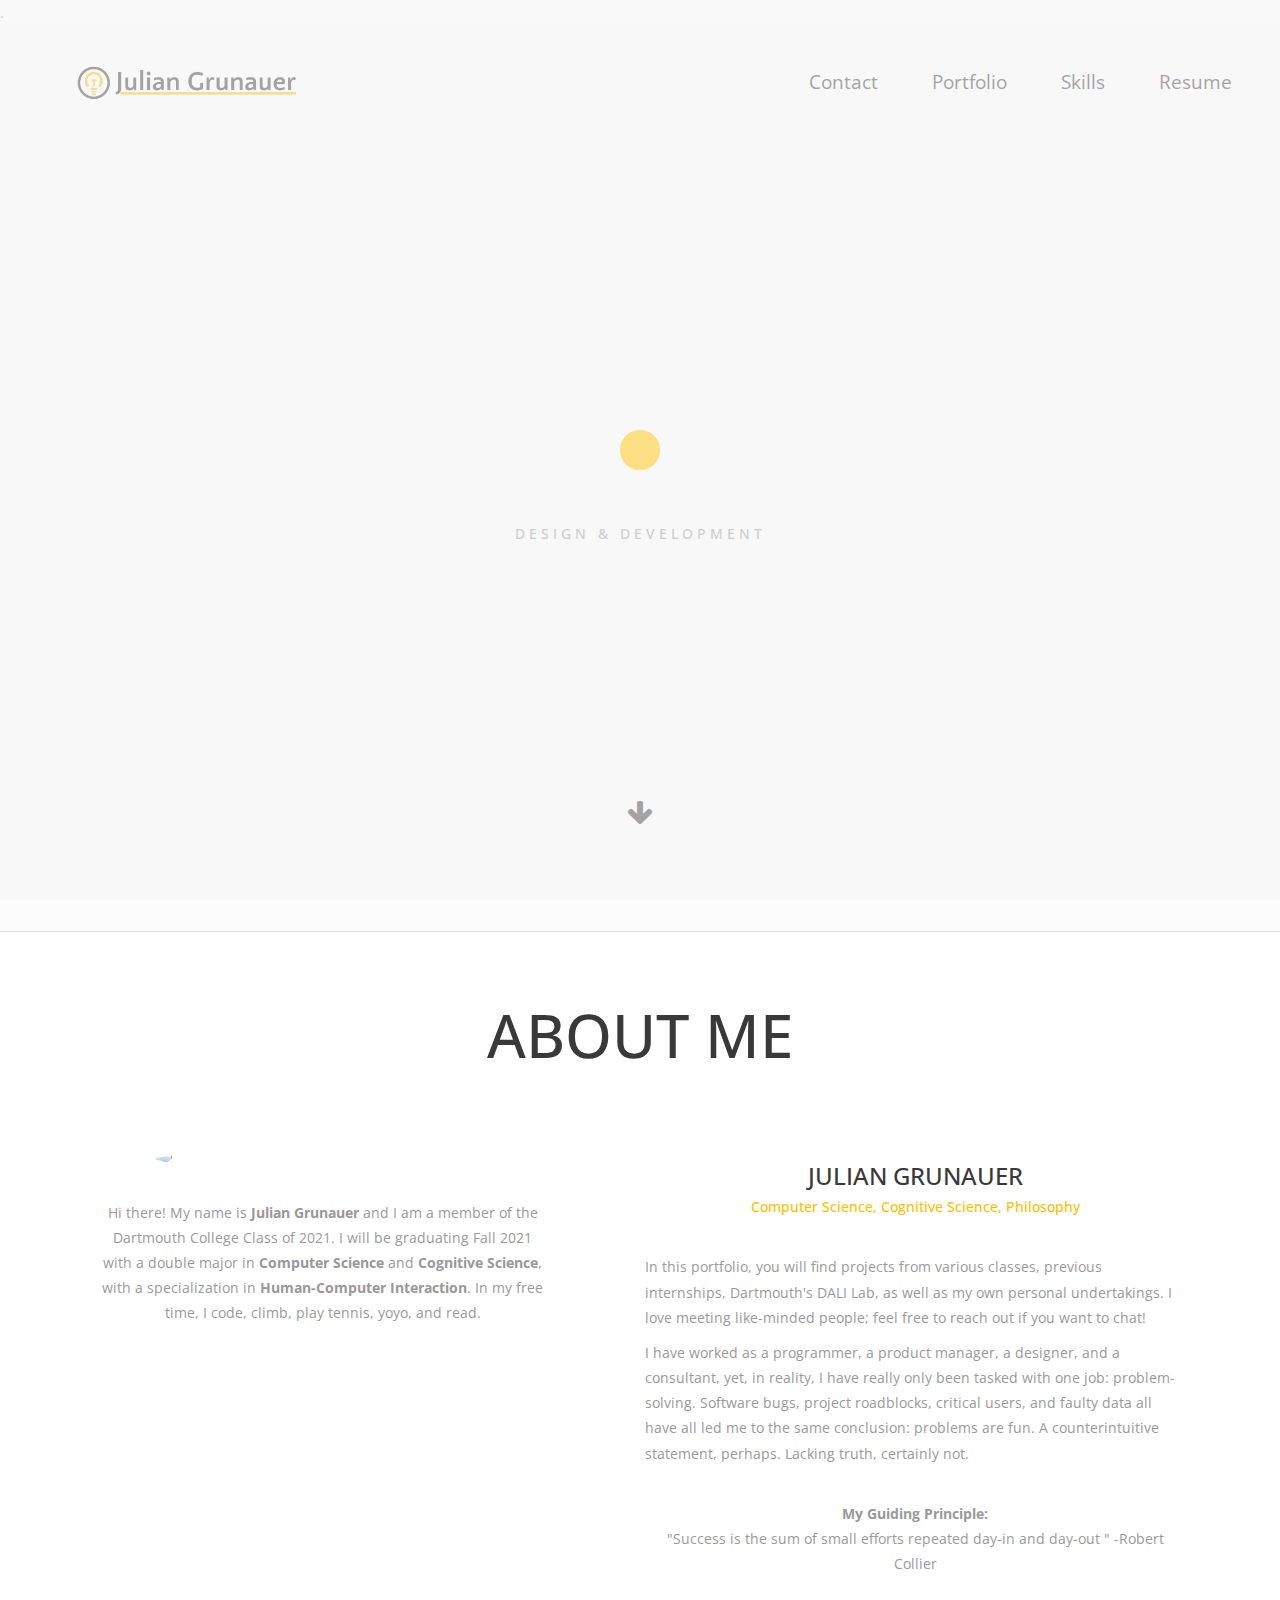
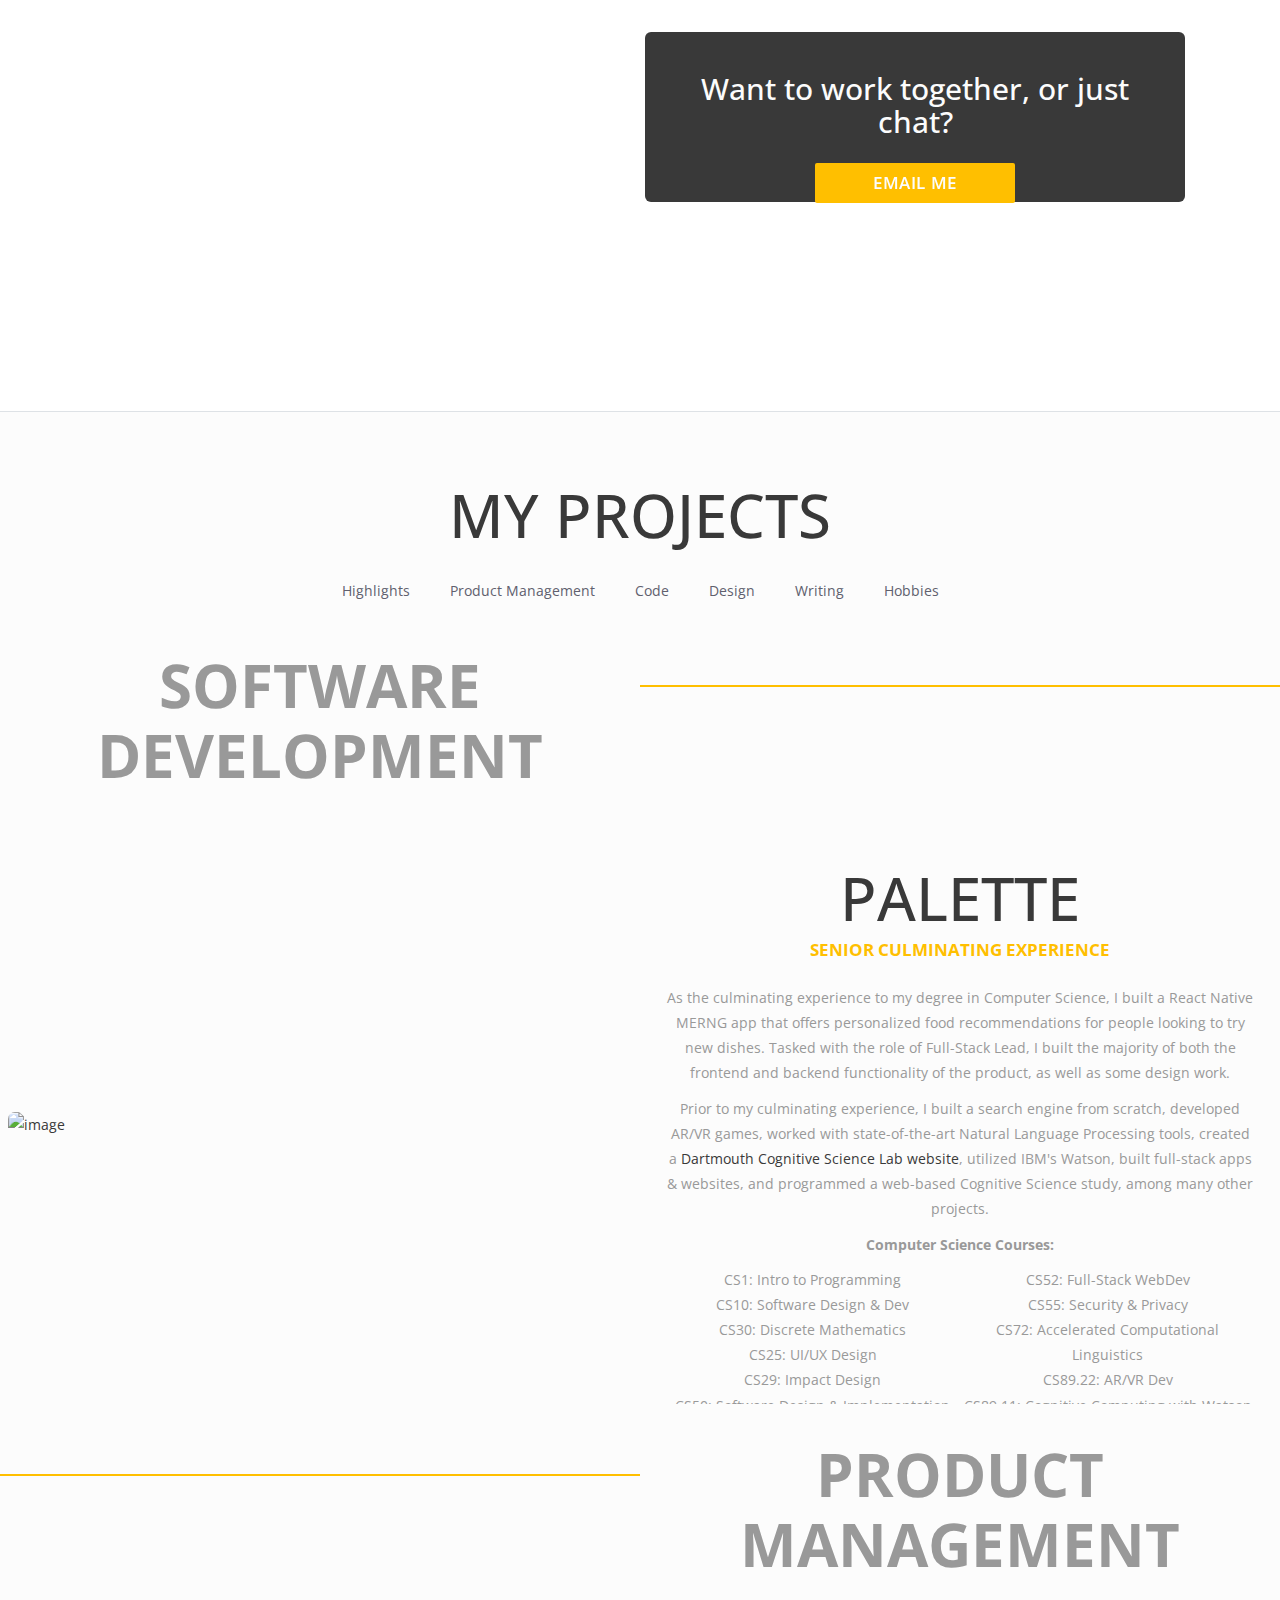
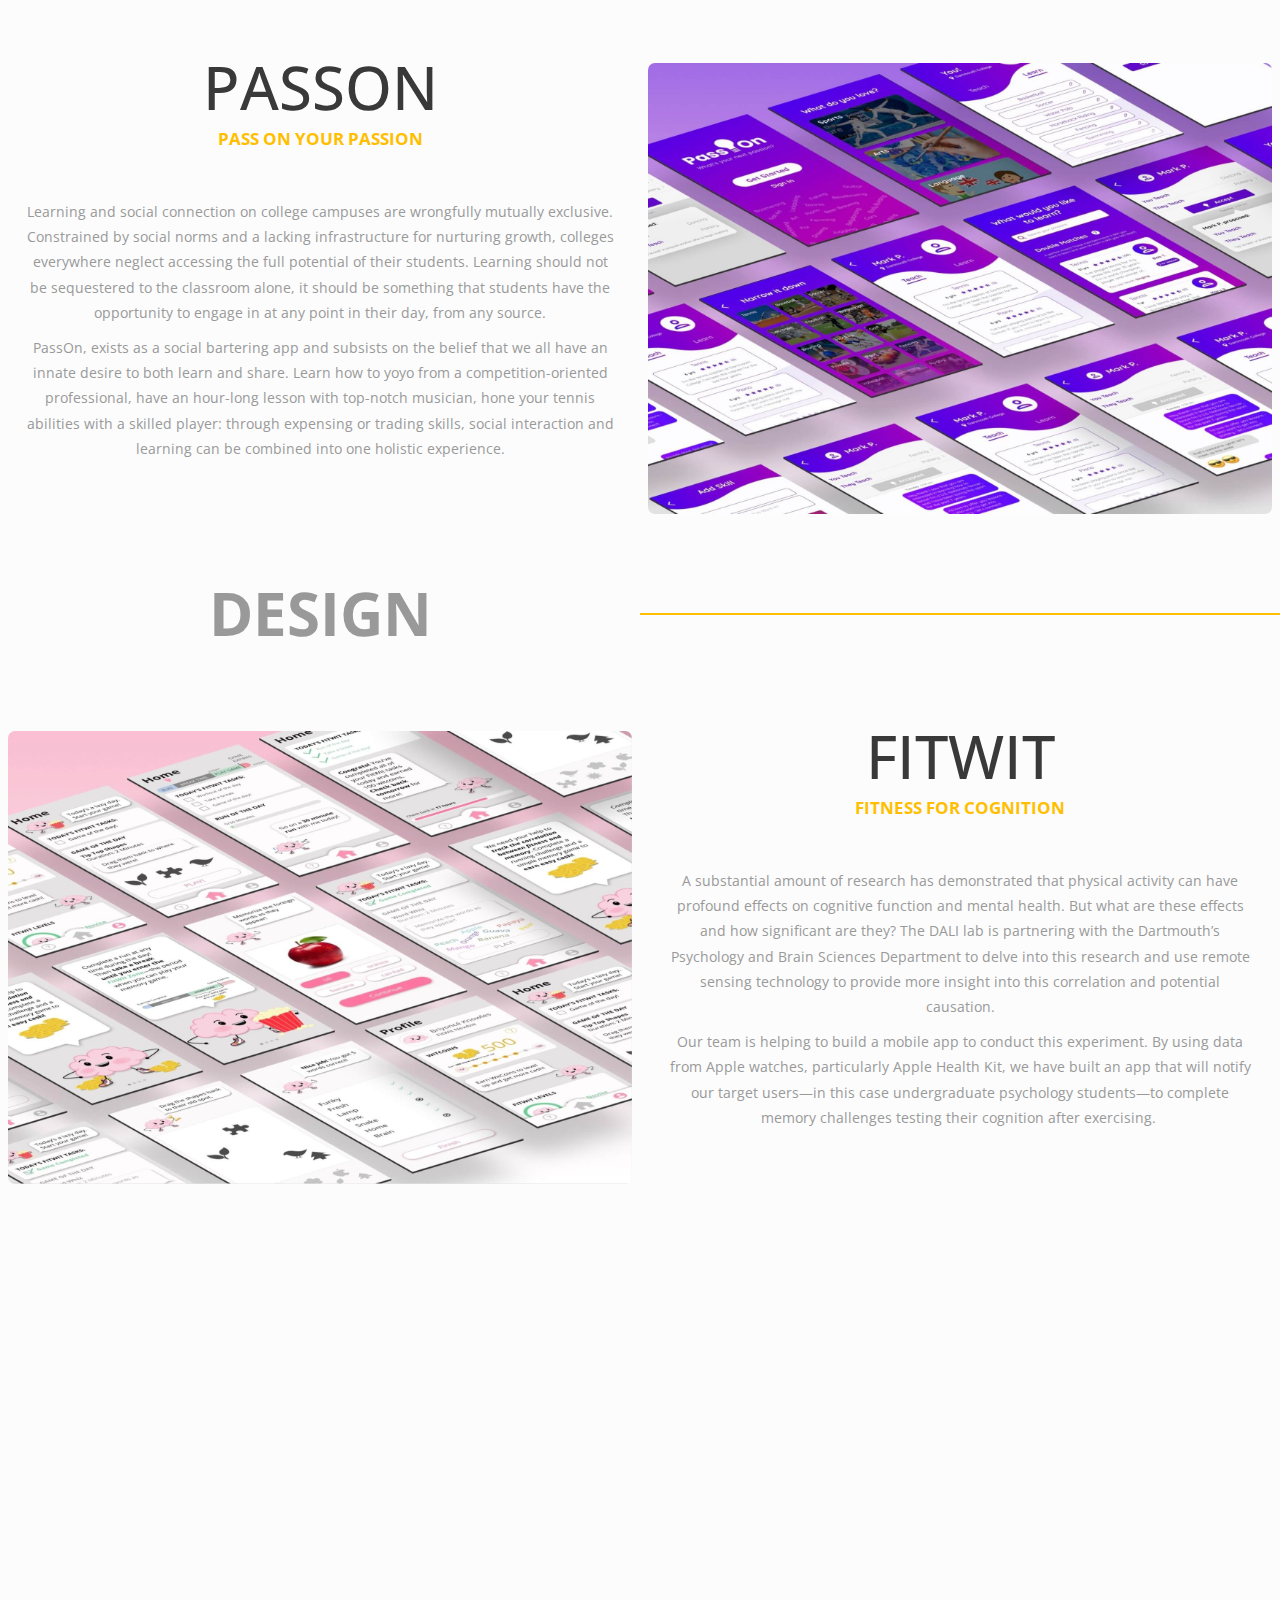
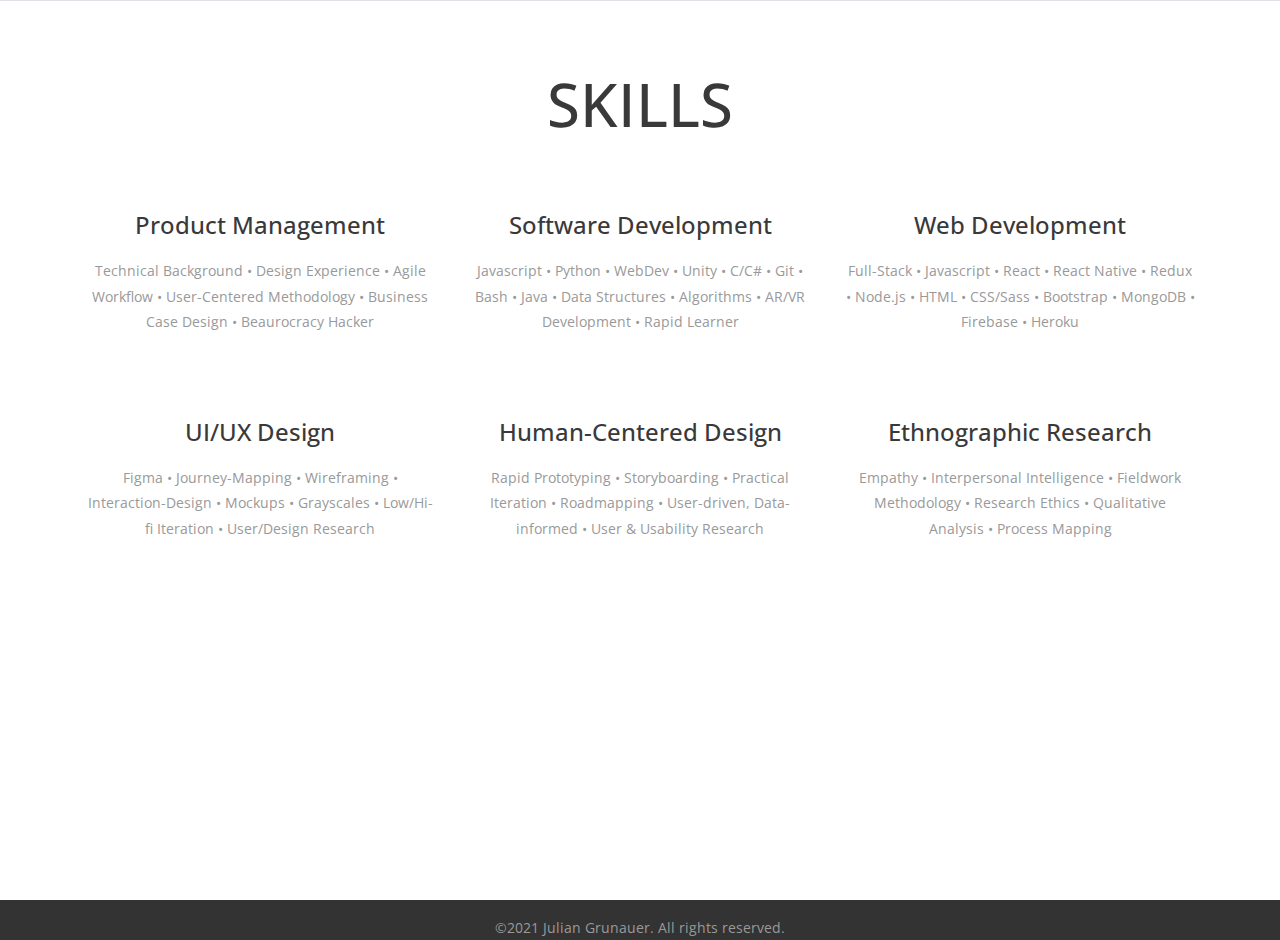
==== index.html @ 28816f17 "logo-fixed" ====
<!DOCTYPE html>
<html lang="en">
<!-- ibm plex font -->

<head>
    <!-- Global site tag (gtag.js) - Google Analytics -->
    <script async
        src="https://www.googletagmanager.com/gtag/js?id=UA-173869341-1"></script>
    <script>
        window.dataLayer = window.dataLayer || [];

        function gtag() {
            dataLayer.push(arguments);
        }
        gtag('js', new Date());

        gtag('config', 'UA-173869341-1');
    </script>

    <meta charset="utf-8">
    <meta http-equiv="X-UA-Compatible" content="IE=edge">
    <meta name="viewport" content="width=device-width, initial-scale=1.0">
    <!-- The above 3 meta tags *must* come first in the head; any other head content must come *after* these tags -->
    <title>Julian Grunauer</title>
    <link rel="icon" href="img/fav.jpg" type="image/x-icon">

    <!-- Bootstrap -->
    <link href="css/bootstrap.min.css" rel="stylesheet">

    <link rel="stylesheet"
        href="https://cdnjs.cloudflare.com/ajax/libs/font-awesome/4.7.0/css/font-awesome.min.css">

    <!-- main css -->
    <link href="css/style.css" rel="stylesheet">
    <link href="https://fonts.googleapis.com/css?family=Open+Sans&display=swap"
        rel="stylesheet">

    <!-- modernizr -->
    <script async src="js/modernizr.js"></script>
    <script defer src="js/lazyload.js"></script>

    <!-- Ionicons -->
    <script type="module"
        src="https://unpkg.com/ionicons@5.0.0/dist/ionicons/ionicons.esm.js"
        async></script>
    <script nomodule=""
        src="https://unpkg.com/ionicons@5.0.0/dist/ionicons/ionicons.js"
        async></script>
    .
    <!-- HTML5 shim and Respond.js for IE8 support of HTML5 elements and media queries -->
    <!-- WARNING: Respond.js doesn't work if you view the page via file:// -->
    <!--[if lt IE 9]>
      <script src="https://oss.maxcdn.com/html5shiv/3.7.2/html5shiv.min.js"></script>
      <script src="https://oss.maxcdn.com/respond/1.4.2/respond.min.js"></script>
    <![endif]-->
    <!-- Bootstrap Dropdown Hover CSS -->
</head>

<body>

    <!-- Preloader -->
    <div id="preloader">
        <div class="pre-container">
            <div class="spinner">
                <div class="double-bounce1"></div>
                <div class="double-bounce2"></div>
            </div>
        </div>
    </div>
    <!-- end Preloader -->

    <div class="container-fluid">
        <!-- Nav Bar -->
        <div class="box-logo">
            <a href="index.html">
                <img src="img/logo.jpg" alt="Logo">
            </a>
        </div>
        <div class="row justify-content-end" id="hide-nav">
            <div class="col-md-5 nav-itm">
                <a a href="#contact" class="navlink">Contact</a>
                <a href="#portfolio" class="navlink">Portfolio</a>
                <a href="#skills" class="navlink">Skills</a>
                <a a href="https://drive.google.com/file/d/1PNjMc703u1jKx5q7vPkcHtkyG_c_Jf70/view?usp=sharing"
                    class="navlink" target="_blank">Resume</a>
            </div>
        </div>

        <!-- box-intro -->
        <section class="box-intro">
            <div class="table-cell">
                <h1 class="box-headline letters rotate-2">
                    <span class="box-words-wrapper">
                        <b class="is-visible">Software.</b>
                        <b>&nbsp;&nbsp;Product.</b>
                        <b>&nbsp;&nbsp;&nbsp;&nbsp;&nbsp;&nbsp;&nbsp;App.</b>
                        <b>&nbsp;&nbsp;&nbsp;&nbsp;&nbsp;&nbsp;Web.</b>
                    </span>
                </h1>
                <h5>Design & Development</h5>
                <!-- <img src="img/Code/bigText.gif"
                        style="width: 40%;margin-top: -180px;" /> -->
            </div>
        </section>
        <!-- end box-intro -->
        <div class="arrow bounce">
            <a class="fa fa-arrow-down fa-2x" href="#contact"></a>
        </div>
    </div>

    <!-- About Me -->
    <div class="about-me" id="contact">
        <div class="border-top">
        </div>
        <div class="container main-container pad">
            <h1>About Me</h1>
            <div class="clearfix">
                <div class="container">
                    <div class="row justify-content-around">
                        <div class="col-md-5 col-sm-6">
                            <img src="blank.gif" class="lazy img-responsive"
                                id="profile" data-src="img/Profile.jpeg"
                                width="350">
                            <div class="profile-bottom padd">
                                <p>
                                    Hi there! My name is <b>Julian
                                        Grunauer</b>
                                    and I am a member of the Dartmouth
                                    College Class of 2021. I will be
                                    graduating Fall 2021 with a double
                                    major in <b>Computer Science</b> and
                                    <b>Cognitive Science</b>, with a
                                    specialization in <b>Human-Computer
                                        Interaction</b>.
                                    In my free time, I code, climb, play
                                    tennis, yoyo,
                                    and read.
                                </p>
                            </div>
                            <div class="icon-cont ">
                                <a href="mailto:Julian.A.Grunauer.21@Dartmouth.edu"
                                    target="_blank">
                                    <ion-icon name="mail" id="icons">
                                    </ion-icon>
                                    <a href="https://www.linkedin.com/in/juliangrunauer/"
                                        target="_blank">
                                        <ion-icon name="logo-linkedin"
                                            id="icons"></ion-icon>
                                    </a>
                                    <a href="https://github.com/juliang22"
                                        target="_blank">
                                        <ion-icon name="logo-github" id="icons">
                                        </ion-icon>
                                    </a>
                                </a>
                            </div>
                        </div>
                        <div class="col-md-6 col-sm-6">
                            <h3 class="uppercase" style="text-align: center;">
                                Julian
                                Grunauer </h3>
                            <h5 style="text-align: center;">Computer
                                Science, Cognitive
                                Science, Philosophy
                            </h5>
                            <div class="h-30 "></div>
                            <p>In this portfolio, you will find projects
                                from various classes, previous
                                internships, Dartmouth's DALI Lab, as
                                well as my own personal undertakings. I
                                love meeting like-minded people; feel
                                free to reach out if you want
                                to chat!</p>
                            <p>
                                I have worked as a programmer, a product
                                manager, a designer, and a consultant,
                                yet, in reality, I have really only been
                                tasked with one job: problem-solving.
                                Software bugs, project roadblocks,
                                critical users, and faulty data all have
                                all led me to the
                                same conclusion: problems are fun. A
                                counterintuitive statement, perhaps.
                                Lacking truth, certainly not.
                            </p>
                            <br>
                            <p style="text-align: center; ">
                                <b>My Guiding Principle:
                                </b><br>"Success is the sum of small
                                efforts repeated day-in and day-out "
                                -Robert Collier
                            </p>
                            <!-- <div class="h-10 "></div> -->
                            <div class="col-md-12 col-sm-6 cta">
                                <h2>Want to work together, or just chat?
                                </h2>
                                <button class="cta-btn hvr-bounce-to-right ">
                                    <a href="mailto:juliang222@gmail.com"
                                        target="_blank "> Email Me </a>
                                </button>
                            </div>
                        </div>
                    </div>
                </div>
            </div>
        </div>
    </div>

    <!-- portfolio div -->
    <div class="portfolio-div">
        <div class="portfolio" id="portfolio">
            <div class="categories-grid">
                <nav class="categories text-center border-top">
                    <h1>My Projects</h1>
                    <ul class="portfolio_filter">
                        <li><a href="" data-filter=".desboxes"
                                id="all">Highlights</a></li>
                        <li><a href="" data-filter=".PM">Product
                                Management</a></li>
                        <li><a href="" data-filter=".Code">Code</a></li>
                        <li><a href="" data-filter=".Design">Design</a></li>
                        <li><a href="" data-filter=".Writing">Writing</a>
                        </li>
                        <li><a href="" data-filter=".Hobbies">Hobbies</a>
                        </li>
                    </ul>
                </nav>
            </div>
            <div class="no-padding portfolio_container clearfix ">
                <div class="desboxes">
                    <!-- Software Dev -->
                    <div class="row">
                        <div class="col-md-6 col-sm-12 position-title">
                            <h2>Software</h2>
                            <h2>Development</h2>
                            <div class="h-30"></div>
                        </div>
                        <div class="col-md-6 bye_line">
                            <hr>
                        </div>
                    </div>
                    <div class="row-eq-height">
                        <div class="col-md-6 col-sm-12 big_pic">
                            <a href="/Palette.html" class="portfolio_item"
                                target="_blank">
                                <img src="img/Code/palette.jpg" alt="image"
                                    class="img-responsive" />
                                <div class="portfolio_item_hover">
                                    <div class="portfolio-border clearfix">
                                        <div class="item_info">
                                            <span>Software
                                                Development</span>
                                            <em>Code</em>
                                        </div>
                                    </div>
                                </div>
                            </a>
                        </div>
                        <div class="col-md-6 col-sm-12 desboxes  big_text">
                            <div class="portfolio_item box-description"
                                style="height: 559px;">
                                <h1 class="text-uppercase">Palette</h1>
                                <h4 class="description">Senior Culminating
                                    Experience
                                </h4>
                                <br>
                                <p>
                                    As the culminating experience to my
                                    degree in Computer Science, I built a
                                    React Native MERNG app that offers
                                    personalized food recommendations for
                                    people looking to try new dishes. Tasked
                                    with the role of Full-Stack Lead, I
                                    built the majority of both the frontend
                                    and backend functionality of the
                                    product, as well as some design work.
                                </p>
                                <p>Prior to my culminating experience, I
                                    built a
                                    search engine from scratch, developed
                                    AR/VR games, worked with
                                    state-of-the-art Natural Language
                                    Processing tools, created a <a
                                        href="https://www.dartmouth.edu/~phillab/">Dartmouth
                                        Cognitive Science Lab website</a>,
                                    utilized IBM's Watson, built full-stack
                                    apps & websites, and programmed a
                                    web-based Cognitive Science study, among
                                    many other projects.</p>
                                <p><strong>
                                        Computer Science Courses:
                                    </strong></p>
                                <div class="col-md-6 col-sm-6">
                                    <p> CS1: Intro to Programming <br>
                                        CS10: Software Design & Dev <br>
                                        CS30: Discrete Mathematics <br>
                                        CS25: UI/UX Design <br>
                                        CS29: Impact Design <br>
                                        CS50: Software Design &
                                        Implementation <br>
                                    </p>
                                </div>
                                <div class="col-md-6 col-sm-6">
                                    <p>
                                        CS52: Full-Stack WebDev <br>
                                        CS55: Security & Privacy <br>
                                        CS72: Accelerated Computational
                                        Linguistics <br>
                                        CS89.22: AR/VR Dev <br>
                                        CS89.11: Cognitive Computing with
                                        Watson <br>
                                        CS98.01/98.02 Senior Culminating
                                        Experience
                                    </p>
                                </div>
                            </div>
                        </div>
                    </div>
                </div>
                <div class="desboxes">
                    <div class="row">
                        <div class="col-md-6 bye_line">
                            <hr>
                        </div>
                        <div
                            class="col-md-6 position-title position-title-right col-sm-12">
                            <h2>Product</h2>
                            <h2>Management</h2>
                            <div class="h-30"></div>
                        </div>
                    </div>
                    <div class="row-eq-height">
                        <div class="col-md-6 col-sm-12 desboxes big_text">
                            <div class="portfolio_item box-description">
                                <h1 class="text-uppercase">PassOn</h1>
                                <h4 class="description">Pass On your Passion
                                </h4>
                                <br><br>
                                <p>Learning and social connection on college
                                    campuses are wrongfully mutually
                                    exclusive. Constrained by social norms
                                    and a lacking infrastructure for
                                    nurturing growth, colleges everywhere
                                    neglect accessing the full potential
                                    of their students. Learning should not
                                    be sequestered to the classroom alone,
                                    it should be something that students
                                    have the opportunity to engage in at any
                                    point in their day, from any source.
                                </p>
                                <p> PassOn, exists as a social bartering app
                                    and subsists on the belief that we all
                                    have an innate desire to both learn and
                                    share. Learn how to yoyo from a
                                    competition-oriented professional, have
                                    an hour-long lesson with
                                    top-notch musician, hone your tennis
                                    abilities with a skilled player: through
                                    expensing or trading skills, social
                                    interaction and learning can be combined
                                    into one holistic experience.</p>
                            </div>
                        </div>
                        <div class="col-md-6 col-sm-12 big_pic">
                            <a href="PassOn.html" class="portfolio_item"
                                target="_blank">
                                <img src="img/PassOn/mockup.jpg" alt="image"
                                    class="img-responsive" />
                                <div class="portfolio_item_hover">
                                    <div class="portfolio-border clearfix">
                                        <div class="item_info">
                                            <span>PassOn</span>
                                            <em>Product
                                                Management/Code/Design</em>
                                        </div>
                                    </div>
                                </div>
                            </a>
                        </div>
                    </div>
                    <!-- end single work -->
                </div>

                <!-- Design -->
                <div class="desboxes">
                    <div class="row">
                        <div class="col-md-6 col-sm-12 position-title">
                            <h2>Design</h2>
                            <div class="h-30"></div>
                        </div>
                        <div class="col-md-6 bye_line">
                            <hr>
                        </div>
                    </div>

                    <div class="end">
                        <div class="row-eq-height">
                            <div class="col-md-6 col-sm-12 big_pic">
                                <a href="FitWit.html" class="portfolio_item"
                                    target="_blank">
                                    <img src="img/FitMemory/mockup.jpg"
                                        alt="image" class="img-responsive" />
                                    <div class="portfolio_item_hover">
                                        <div class="portfolio-border clearfix">
                                            <div class="item_info">
                                                <span>FitWit</span>
                                                <em>Fitness for
                                                    Cognition</em>
                                            </div>
                                        </div>
                                    </div>
                                </a>
                            </div>

                            <!-- end single work -->

                            <!-- single work -->
                            <div class="col-md-6 col-sm-12  big_text">
                                <div class="portfolio_item box-description">
                                    <h1 class="text-uppercase">FitWit</h1>
                                    <h4 class="description">Fitness for
                                        Cognition</h4>
                                    <br><br>
                                    <p>A substantial amount of research has
                                        demonstrated that physical activity
                                        can
                                        have profound effects on cognitive
                                        function and mental health. But what
                                        are
                                        these effects and how significant
                                        are
                                        they? The DALI lab is partnering
                                        with the Dartmouth’s Psychology and
                                        Brain Sciences Department to delve
                                        into
                                        this research and use remote sensing
                                        technology to provide more insight
                                        into
                                        this correlation and potential
                                        causation. </p>
                                    <p>Our team is helping to build a mobile
                                        app
                                        to conduct this experiment. By using
                                        data from Apple watches,
                                        particularly
                                        Apple Health Kit, we have built an
                                        app
                                        that will notify our target users—in
                                        this case undergraduate
                                        psychology students—to complete
                                        memory
                                        challenges testing their cognition
                                        after
                                        exercising. ​​ </p>
                                </div>
                            </div>
                        </div>
                        <!-- end single work -->
                    </div>
                </div>

                <!--——————————————————————— Filtered out boxes --———————————————————————-->
                <!-- single work -->
                <!-- <div class="col-md-3 col-sm-3 col-xs-4 Code"
                        style="padding-bottom: 250px; width: 250px; height: 250px;">
                    </div> -->
                <div class="col-md-3 col-sm-3 col-xs-4 Code Design">
                    <a href="Palette.html" class="portfolio_item hide">
                        <img src="blank.gif" class="lazy img-responsive"
                            data-src="img/Palette/palette.jpg" width="356"
                            height="356">
                        <div class="portfolio_item_hover">
                            <div class="portfolio-border clearfix">
                                <div class="item_info">
                                    <span>Palette</span>
                                    <em>Code</em>
                                </div>
                            </div>
                        </div>
                    </a>
                </div>
                <div class="col-md-3 col-sm-3 col-xs-4 Code PM Design">
                    <a href="PassOn.html" class="portfolio_item hide">
                        <img src="blank.gif" class="lazy img-responsive"
                            data-src="img/PassOn/mockup1.jpg" width="356"
                            height="356">
                        <div class="portfolio_item_hover">
                            <div class="portfolio-border clearfix">
                                <div class="item_info">
                                    <span>PassOn</span>
                                    <em>Code</em>
                                </div>
                            </div>
                        </div>
                    </a>
                </div>
                <!-- end single work -->

                <!-- single work -->
                <div class="col-md-3 col-sm-3 col-xs-4 Code">
                    <a href="https://drive.google.com/file/d/1U34MIBG6Qb5KqKTYAfZevZwAN950PO0i/view?usp=sharing"
                        class="portfolio_item hide" target="_blank">
                        <img src="blank.gif" class="lazy img-responsive"
                            data-src="img/told.ly/mockup1.jpg" width="356"
                            height="356">
                        <div class="portfolio_item_hover">
                            <div class="portfolio-border clearfix">
                                <div class="item_info">
                                    <span>Told.ly</span>
                                    <em>Code</em>
                                </div>
                            </div>
                        </div>
                    </a>
                </div>
                <!-- end single work -->

                <!-- single work -->
                <div class="col-md-3 col-sm-3 col-xs-4 Code">
                    <a href="https://drive.google.com/file/d/1xiyGpTgE3cFHiKmTPOU9A6FEBbp9uPD5/view?usp=sharing"
                        class="portfolio_item hide" target="_blank">
                        <img src="blank.gif" class="lazy img-responsive"
                            data-src="img/Code/VR.jpg" width="356"
                            height="356" />
                        <div class="portfolio_item_hover">
                            <div class="portfolio-border clearfix">
                                <div class="item_info">
                                    <span>AR/VR</span>
                                    <em>Code</em>
                                </div>
                            </div>
                        </div>
                    </a>
                </div>
                <!-- end single work -->

                <!-- single work -->
                <div class="col-md-3 col-sm-3 col-xs-4 Code"
                    style="padding-bottom:250px">
                    <a href="https://github.com/juliang22/Unbiased-Word-Similarity-Scores-With-Dictionaries"
                        class="portfolio_item hide" target="_blank">
                        <img src="blank.gif" class="lazy img-responsive"
                            data-src="img/Code/dict.jpg" width="356"
                            height="356" />
                        <div class="portfolio_item_hover">
                            <div class="portfolio-border clearfix">
                                <div class="item_info">
                                    <span>Word-Similarity Algorithm</span>
                                    <em>Code</em>
                                </div>
                            </div>
                        </div>
                    </a>
                </div>
                <!-- end single work -->

                <!-- single work -->
                <div class="col-md-3 col-sm-3 col-xs-4 Code">
                    <a href="https://www.dartmouth.edu/~phillab/"
                        class="portfolio_item hide" target="_blank">
                        <img src="blank.gif" class="lazy img-responsive"
                            data-src="img/Code/phillab.jpg" width="356"
                            height="356" />
                        <div class="portfolio_item_hover">
                            <div class="portfolio-border clearfix">
                                <div class="item_info">
                                    <span>Cognitive Science Website</span>
                                    <em>Code</em>
                                </div>
                            </div>
                        </div>
                    </a>
                </div>
                <!-- end single work -->

                <!-- single work -->
                <div class="col-md-3 col-sm-3 col-xs-4 Code">
                    <a href="https://github.com/juliang22"
                        class="portfolio_item hide" target="_blank">
                        <img src="blank.gif" class="lazy img-responsive"
                            data-src="img/Code/misc.jpg" width="356"
                            height="356" />
                        <div class="portfolio_item_hover">
                            <div class="portfolio-border clearfix">
                                <div class="item_info">
                                    <span>Miscellaneous Code</span>
                                    <em>Code</em>
                                </div>
                            </div>
                        </div>
                    </a>
                </div>
                <!-- end single work -->

                <!-- single work -->
                <div class="col-md-3 col-sm-3 col-xs-4 Writing">
                    <a href="https://drive.google.com/file/d/1UsSRB1lLwF6Z3lATAL1RGusddE9869ga/view?usp=sharing"
                        class="portfolio_item hide" target="_blank">
                        <img src="blank.gif" class="lazy img-responsive"
                            data-src="img/writing/IP.jpg" width="356"
                            height="356" />
                        <div class="portfolio_item_hover">
                            <div class="portfolio-border clearfix">
                                <div class="item_info">
                                    <span>Politics of Israel &
                                        Palestine</span>
                                    <em>Writing</em>
                                </div>
                            </div>
                        </div>
                    </a>
                </div>
                <!-- end single work -->

                <!-- single work -->
                <div class="col-md-3 col-sm-3 col-xs-4 Writing">
                    <a href="https://docs.google.com/document/d/11G9LXhMtEkV1M1kbtE2dCAkEJ1Ksxt4VKJJeRJa1pPw/edit?usp=sharing"
                        class="portfolio_item hide" target="_blank">
                        <img src="blank.gif" class="lazy img-responsive"
                            data-src="img/writing/psych.jpg" width="356"
                            height="356" />
                        <div class="portfolio_item_hover">
                            <div class="portfolio-border clearfix">
                                <div class="item_info">
                                    <span>Rethinking Depression</span>
                                    <em>Writing</em>
                                </div>
                            </div>
                        </div>
                    </a>
                </div>

                <!-- end single work -->
                <!-- single work -->
                <div class="col-md-3 col-sm-3 col-xs-4 Writing">
                    <a href="https://docs.google.com/document/d/1j1HK028w68tmyYSLonp1Im9jB2F1cmPvT6sWbPQztWk/edit?usp=sharing"
                        class="portfolio_item hide" target="_blank">
                        <img src="blank.gif" class="lazy img-responsive"
                            data-src="img/writing/self.jpg" width="356"
                            height="356" />
                        <div class="portfolio_item_hover">
                            <div class="portfolio-border clearfix">
                                <div class="item_info">
                                    <span>Narrative Identity</span>
                                    <em>Writing</em>
                                </div>
                            </div>
                        </div>
                    </a>
                </div>
                <!-- end single work -->

                <!-- single work -->
                <div class="col-md-3 col-sm-3 col-xs-4 Writing">
                    <a href="https://docs.google.com/document/d/1HBeqNDq1dk07y5EXkLSgvCSh5_bqzvvRtR5C8Ag2pE0/edit?usp=sharing"
                        class="portfolio_item hide" target="_blank">
                        <img src="blank.gif" class="lazy img-responsive"
                            data-src="img/writing/ToM.jpg" width="356"
                            height="356" />
                        <div class="portfolio_item_hover">
                            <div class="portfolio-border clearfix">
                                <div class="item_info">
                                    <span>Theory of Mind</span>
                                    <em>Writing</em>
                                </div>
                            </div>
                        </div>
                    </a>
                </div>
                <!-- end single work -->

                <!-- single work -->
                <div class="col-md-3 col-sm-3 col-xs-4 Hobbies">
                    <a href="https://www.youtube.com/watch?v=SZ0fN5gMEiI"
                        class="portfolio_item hide" target="_blank">
                        <img src="blank.gif" class="lazy img-responsive"
                            data-src="img/Hobbies/yoyo.jpg" width="356"
                            height="356" />
                        <div class="portfolio_item_hover">
                            <div class="portfolio-border clearfix">
                                <div class="item_info">
                                    <span>Yoyoing</span>
                                    <em>Hobbies</em>
                                </div>
                            </div>
                        </div>
                    </a>
                </div>
                <!-- end single work -->

                <!-- single work -->
                <div class="col-md-3 col-sm-3 col-xs-4 Design">
                    <a href="FitWit.html" class="portfolio_item hide">
                        <img src="blank.gif" class="lazy img-responsive"
                            data-src="img/FitMemory/mockup1.jpg" width="356"
                            height="356" />
                        <div class="portfolio_item_hover">
                            <div class="portfolio-border clearfix">
                                <div class="item_info">
                                    <span>FitWit</span>
                                    <em>Design</em>
                                </div>
                            </div>
                        </div>
                    </a>
                </div>
                <!-- end single work -->

                <!-- single work -->
                <div class="col-md-3 col-sm-3 col-xs-4 Hobbies">
                    <a href="https://photos.app.goo.gl/gN7CRXfYQ7hnT3NB9"
                        class="portfolio_item hide" target="_blank">
                        <img src="blank.gif" class="lazy img-responsive"
                            data-src="img/Hobbies/climbing.jpg" width="356"
                            height="356" />
                        <div class="portfolio_item_hover">
                            <div class="portfolio-border clearfix">
                                <div class="item_info">
                                    <span>Climbing</span>
                                    <em>Hobbies</em>
                                </div>
                            </div>
                        </div>
                    </a>
                </div>
                <!-- end single work -->
            </div>
            <!-- end portfolio_container -->

        </div>
        <!-- portfolio -->
        <div class="skills" id="skills">
            <div class="border-top">
            </div>
            <div class="container main-container pad">
                <h1>Skills</h1>
                <div class="clearfix skill-container">
                    <!-- service-box -->
                    <div class="row-eq-height">
                        <div class="col-md-4 col-sm-4 col-xs-4 service-box">
                            <a href="https://www.figma.com/file/evCqUdYj0hNBA5YvPTaKHs/PassOn?node-id=1%3A3461"
                                target="_blank">
                                <ion-icon name="people-outline"></ion-icon>
                            </a>
                            <h3>Product Management</h3>
                            <div class="h-10"></div>
                            <p>Technical Background • Design Experience •
                                Agile Workflow • User-Centered Methodology •
                                Business Case Design • Beaurocracy Hacker
                            </p>
                        </div>
                        <!-- end service-box -->

                        <!-- service-box -->
                        <div class="col-md-4 col-sm-4 col-xs-4 service-box">
                            <a href="https://github.com/juliang22"
                                target="_blank">
                                <ion-icon name="logo-github"></ion-icon>
                            </a>
                            <h3>Software Development</h3>
                            <div class="h-10"></div>
                            <p>Javascript • Python • WebDev • Unity • C/C# •
                                Git • Bash • Java • Data Structures •
                                Algorithms • AR/VR Development • Rapid
                                Learner
                            </p>
                        </div>
                        <!-- end service-box -->
                        <!-- service-box -->
                        <div class="col-md-4 col-sm-4 col-xs-4 service-box">
                            <a href="https://github.com/juliang22"
                                target="_blank">
                                <ion-icon name="desktop"></ion-icon>
                            </a>
                            <h3>Web Development</h3>
                            <div class="h-10"></div>
                            <p>Full-Stack • Javascript • React • React
                                Native • Redux • Node.js • HTML • CSS/Sass •
                                Bootstrap • MongoDB • Firebase • Heroku</p>
                        </div>
                    </div>
                    <div class="row-eq-height">
                        <!-- service-box -->
                        <div class="col-md-4 col-sm-4 col-xs-4 service-box">
                            <a href="https://www.figma.com/file/evCqUdYj0hNBA5YvPTaKHs/PassOn?node-id=1%3A3460"
                                target="_blank">
                                <ion-icon name="phone-portrait-outline"
                                    size="50"></ion-icon>
                            </a>
                            <h3>UI/UX Design</h3>
                            <div class="h-10"></div>
                            <p>Figma • Journey-Mapping • Wireframing •
                                Interaction-Design • Mockups • Grayscales •
                                Low/Hi-fi Iteration • User/Design Research
                            </p>
                        </div>
                        <!-- end service-box -->
                        <!-- service-box -->
                        <div class="col-md-4 col-sm-4 col-xs-4 service-box">
                            <a href="https://www.figma.com/file/Mk2FtIihbSSAoPSl3har8k/Passon-User-Research?node-id=0%3A1"
                                target="_blank">
                                <ion-icon name="man"></ion-icon>
                            </a>
                            <h3>Human-Centered Design</h3>
                            <div class="h-10"></div>
                            <p> Rapid Prototyping • Storyboarding •
                                Practical Iteration • Roadmapping •
                                User-driven, Data-informed • User &
                                Usability Research</p>
                        </div>
                        <!-- end service-box -->
                        <!-- service-box -->
                        <div class="col-md-4 col-sm-4 col-xs-4 service-box">
                            <a href="https://docs.google.com/document/d/1AA1UqE2KwPQKA9tGLIledPLENFpLNGwysUZ2qG09JGg/edit?usp=sharing"
                                target="_blank">
                                <ion-icon name="search"></ion-icon>
                            </a>
                            <h3>Ethnographic Research</h3>
                            <div class="h-10"></div>
                            <p>Empathy • Interpersonal Intelligence •
                                Fieldwork Methodology • Research Ethics •
                                Qualitative Analysis • Process Mapping </p>
                        </div>
                        <!-- end service-box -->
                    </div>
                </div>
            </div>
        </div>
        <!-- end portfolio div -->

        <!-- footer -->
        <footer>
            <div class="row">
                <div class="col-md-12 col-sm-12 col-xs-12">
                    <p class="copyright ">©2021 Julian Grunauer. All rights
                        reserved.</p>
                </div>
                <div class="icon-cont">
                    <a href="mailto:Julian.A.Grunauer.21@Dartmouth.edu"
                        target="_blank">
                        <ion-icon name="mail" id="icons"></ion-icon>
                        <a href="https://www.linkedin.com/in/juliangrunauer/"
                            target="_blank">
                            <ion-icon name="logo-linkedin" id="icons">
                            </ion-icon>
                        </a>
                        <a href="https://github.com/juliang22" target="_blank">
                            <ion-icon name="logo-github" id="icons"></ion-icon>
                        </a>
                    </a>
                </div>
        </footer>


        <!-- end footer -->

        <!-- back to top -->
        <a href="#0 " class="cd-top ">
            <ion-icon name="arrow-up-outline"
                style="color: white; font-size: 40px; text-align: center;">
            </ion-icon>
        </a>
        <!-- end back to top -->


        <!-- jQuery -->
        <script src="js/jquery-2.1.1.js "></script>
        <!--  plugins -->
        <script src="js/bootstrap.min.js "></script>
        <script src="js/menu.js " async></script>
        <script src="js/animated-headline.js " async></script>
        <script src="js/isotope.pkgd.min.js " async></script>

        <!--  custom script -->
        <script src="js/custom.js" async></script>
        <!-- <script>
        setTimeout(function() {
            $("#all ").trigger('click');
        }, 2000);
    </script> -->
</body>

</html>
---- css/style.css ----
/*
* Box Theme
* Created by : Ahmed Eissa
* website : www.ahmedessa.net
* behance : https://www.behance.net/3essa
*/


/* Table of Content
==================================================
	- Google fonts & font family -
	- General -
    - typography -
    - Preloader -
	- Header -
    - box intro section -
    - Portfoilo section -
    - Footer -
    - About page -
    - Services page -
    - contact page -
    - Portfolio single page -
    - Responsive media queries -
*/


/* Google fonts & font family
==================================================*/

@import url(https://fonts.googleapis.com/css?family=Poppins:400,500,600,700);

/* General
==================================================*/

html {
    scroll-behavior: smooth;
    overflow-x: hidden;
}

ion-icon {
    font-size: 55px;
    color: #999999;
    margin-bottom: 15px;
}

ion-icon.md.hydrated:hover {
    color: #ffbf00;
}

body>footer>div>div:nth-child(2)>a>ion-icon {
    font-size: 30px;
    color: #999999;
}

html,
body {
    height: 100%;
    font-family: 'Open Sans', sans-serif;
    line-height: 1.8;
    color: #999
}

.responsive-message {
    display: none;
}

.responsive-broken {
    margin-top: -20px;
}

.responsive-border {
    border: 4px;
    border-color: #ffbf00;
    margin: 10px;
    border-style: solid;
}

div.container.main-container>h1 {
    margin-bottom: 75px;
}

div.col-md-12.foot-pad>p {
    color: #FCFCFC;
}

.no-padding {
    padding-left: 0;
    padding-right: 0;
}

.no-padding [class^="col-"] {
    padding-left: 0;
    padding-right: 0;
}

.center {
    text-align: center;
}

a {
    -webkit-transition: all .3s;
    transition: all .3s
}

.uppercase {
    text-transform: uppercase;
}

.h-120 {
    height: 120px
}

.h-60 {
    height: 60px
}

.h-30 {
    height: 30px
}

.h-10 {
    height: 10px
}

.color {
    color: #ffbf00;
    font-size: 11px;
}


/* typography
==================================================*/

h1 {
    color: #393939;
    font-size: 60px;
    text-transform: uppercase;
}

h2 {
    color: #ffbf00;
    font-size: 30px;
}

h3 {
    color: #393939;
}

.not-regular {
    margin: 0px;
    color: #393939
}

h4 {
    color: #393939;
    font-size: 18px;
}

h5 {
    color: #ffbf00;
}


/* Hairline
==================================================*/

hr {
    margin-top: 45px;
    margin-bottom: 20px;
    border: 0;
    border-top: 2px solid #ffbf00;
}


/* preloader
==================================================*/

#preloader {
    position: fixed;
    top: 0;
    left: 0;
    right: 0;
    bottom: 0;
    background-color: #f5f5f5;
    /* change if the mask should be a color other than white */
    z-index: 1000;
    /* makes sure it stays on top */
}

.container-fluid {
    background-color: #FCFCFC;
}

.pre-container {
    position: absolute;
    left: 50%;
    top: 50%;
    bottom: auto;
    right: auto;
    -webkit-transform: translateX(-50%) translateY(-50%);
    transform: translateX(-50%) translateY(-50%);
    text-align: center;
}

.spinner {
    width: 40px;
    height: 40px;
    position: relative;
    margin: 100px auto;
}

.double-bounce1,
.double-bounce2 {
    width: 100%;
    height: 100%;
    border-radius: 50%;
    background-color: #ffbf00;
    opacity: 0.6;
    position: absolute;
    top: 0;
    left: 0;
    -webkit-animation: bounce 2.0s infinite ease-in-out;
    animation: bounce 2.0s infinite ease-in-out;
}

.double-bounce2 {
    -webkit-animation-delay: -1.0s;
    animation-delay: -1.0s;
}

@-webkit-keyframes bounce {

    0%,
    100% {
        -webkit-transform: scale(0.0)
    }

    50% {
        -webkit-transform: scale(1.0)
    }
}

@keyframes bounce {

    0%,
    100% {
        transform: scale(0.0);
        -webkit-transform: scale(0.0);
    }

    50% {
        transform: scale(1.0);
        -webkit-transform: scale(1.0);
    }
}


/* headr
==================================================*/

a {
    color: #393939;
    text-decoration: none;
}

.arrow {
    text-align: center;
    margin-top: -200px;
    margin-bottom: 100px;
}

.bounce:hover {
    -webkit-animation: bounce 2s infinite;
    animation: bounce 2s infinite;
}

@-webkit-keyframes bounce {

    0%,
    20%,
    50%,
    80%,
    100% {
        -webkit-transform: translateY(0);
        transform: translateY(0);
    }

    40% {
        -webkit-transform: translateY(-30px);
        transform: translateY(-30px);
    }

    60% {
        -webkit-transform: translateY(-15px);
        transform: translateY(-15px);
    }
}

@keyframes bounce {

    0%,
    20%,
    50%,
    80%,
    100% {
        -webkit-transform: translateY(0);
        transform: translateY(0);
    }

    40% {
        -webkit-transform: translateY(-30px);
        transform: translateY(-30px);
    }

    60% {
        -webkit-transform: translateY(-15px);
        transform: translateY(-15px);
    }
}

a:focus,
a:hover {
    color: #ffbf00;
    text-decoration: none;
}

.ind {
    background-color: #FFFFFF;
}

#hide-nav {
    display: block;
}

.new-nav {
    float: right !important;
    padding-right: 160px;
    margin-top: 30px;
}

a.nav-itm {
    color: #393939;
    z-index: 2;
}

.col-md-5.nav-itm {
    float: right;
    margin-top: 40px;
}

.navlink {
    color: #393939;
    font-size: 19px;
    margin-left: 50px;
    font-family: 'Open Sans', sans-serif;
}

.vid {
    position: relative;
    overflow: hidden;
    padding-top: 56.25%;
}

.inner-vid {
    border-radius: 15px;
    position: absolute;
    top: 0;
    left: 0;
    bottom: 0;
    right: 0;
    height: 100%;
    height: 535px;
}

/* .carousel-inner>.item>a>img,
.carousel-inner>.item>img,
.img-responsive,
.thumbnail a>img,
.thumbnail>img {
    height: 535px;
} */

.navlink:hover {
    text-decoration: none;
    color: #ffbf00;
    font-size: 20px;
}

.item {
    margin-bottom: 30px;
}

.dropdown-menu {
    margin-right: 160px;
    margin-top: 30px;
}

.btn-default {
    color: #393939;
    background-color: #FCFCFC;
    border-color: #FCFCFC;
}

h1 {
    color: #393939;
    text-align: center;
}

.end {
    padding-bottom: 100px;
}

.box-header {
    position: absolute;
    top: 0;
    left: 0;
    background: rgba(255, 255, 255, 0.95);
    height: 50px;
    width: 100%;
    z-index: 3;
    box-shadow: 0 1px 2px rgba(0, 0, 0, 0.3);
    -webkit-font-smoothing: antialiased;
    -moz-osx-font-smoothing: grayscale;
}

.box-primary-nav-trigger {
    visibility: hidden;
}

.box-header {
    height: 80px;
    background: transparent;
    box-shadow: none;
}

.box-header {
    -webkit-transition: background-color 0.3s;
    transition: background-color 0.3s;
    -webkit-transform: translate3d(0, 0, 0);
    transform: translate3d(0, 0, 0);
    -webkit-backface-visibility: hidden;
    backface-visibility: hidden;
}

.box-header.is-fixed {
    position: fixed;
    top: -80px;
    background-color: rgba(255, 255, 255, 0.96);
    -webkit-transition: -webkit-transform 0.3s;
    transition: -webkit-transform 0.3s;
    transition: transform 0.3s;
    transition: transform 0.3s, -webkit-transform 0.3s;
}

.box-header.is-visible {
    -webkit-transform: translate3d(0, 100%, 0);
    transform: translate3d(0, 100%, 0);
}

.box-header.menu-is-open {
    background-color: rgba(255, 255, 255, 0.96);
}

.position-title {
    text-align: center;
}

.position-title>h2 {
    font-size: 60px;
    text-transform: uppercase;
    font-weight: 700;
    color: #999;
    line-height: 50px;
}

.row-eq-height {
    display: -webkit-box;
    display: -webkit-flex;
    display: -ms-flexbox;
    display: flex;
}

.skill-container {
    text-align: center;
}

.box-primary-nav {
    position: fixed;
    left: 0;
    top: 0;
    height: 100%;
    width: 100%;
    background: rgba(0, 0, 0, 0.96);
    z-index: 2;
    text-align: center;
    padding: 50px 0;
    -webkit-backface-visibility: hidden;
    backface-visibility: hidden;
    overflow: auto;
    -webkit-overflow-scrolling: touch;
    -webkit-transform: translateY(-100%);
    transform: translateY(-100%);
    -webkit-transition-property: -webkit-transform;
    transition-property: -webkit-transform;
    transition-property: transform;
    transition-property: transform, -webkit-transform;
    -webkit-transition-duration: 0.4s;
    transition-duration: 0.4s;
    list-style: none;
}

.box-primary-nav li {
    font-size: 22px;
    font-size: 1.375rem;
    font-weight: 300;
    -webkit-font-smoothing: antialiased;
    -moz-osx-font-smoothing: grayscale;
    margin: .2em 0;
    text-transform: capitalize;
}

.row {
    margin: 0 !important;
}

.box-logo>a>img {
    width: 280px;
    position: absolute;
    margin-top: 29px;
    margin-left: 35px;
}

img.img-responsive {
    margin: auto;
    border-radius: 15px;
    padding: 8px;

}

.big_pic {
    display: flex;
    align-items: center;
    flex-wrap: wrap;
}


#contact>div.container.main-container.pad>div>div>div>div.col-md-5 {
    margin-right: 70px;
}

#contact {
    background-color: white;
}

#profile {
    border-radius: 50%;
}

.profile-bottom {
    margin-top: 25px;
    text-align: center;
}

.about-marg {
    height: 100vh;
}

.box-primary-nav a {
    display: inline-block;
    padding: .4em 1em;
    border-radius: 0.25em;
    -webkit-transition: all 0.2s;
    transition: all 0.2s;
    color: #fff;
    text-decoration: none;
    font-weight: bold;
}

.box-primary-nav a:focus {
    outline: none;
}

.no-touch .box-primary-nav a:hover {
    text-decoration: none;
    color: #ddd;
}

.box-primary-nav .box-label {
    color: #ffbf00;
    text-transform: uppercase;
    font-weight: 700;
    font-size: 17px;
    margin: 2.4em 0 .8em;
}

body>div.portfolio-div>div>div:nth-child(2)>div:nth-child(2) {
    position: relative !important;
}

.portfolio-container {
    background-color: white;
}

.desboxes {
    text-align: center;
}

.description {
    color: #ffbf00;
    text-transform: uppercase;
    font-weight: 700;
    font-size: 17px;
    margin: 0;
}

.tldr {
    border: #ffbf00;
    border-radius: 2px;
    border-style: solid;
    border-radius: 3px;
    margin-bottom: 30px;
}

.tldr>h2 {
    text-align: center;
}

.tldr>h3 {
    text-align: center;
    color: #999999;
}

.description-info {
    background-color: #F1F1F1;
}

.box-primary-nav .box-social {
    display: inline-block;
    margin: 10px .4em;
}

.box-primary-nav .box-social a {
    width: 30px;
    height: 30px;
    padding: 0;
    font-size: 30px
}

.box-primary-nav.is-visible {
    -webkit-transform: translateY(0);
    transform: translateY(0);
}

.box-primary-nav {
    padding: 150px 0 0;
}

.box-primary-nav li {
    font-size: 18px;
}


/* box-intro
==================================================*/

.box-intro {
    text-align: center;
    display: table;
    height: 100vh;
    width: 100%;
}

.box-intro .table-cell {
    display: table-cell;
    vertical-align: middle;
}

.box-intro em {
    font-style: normal;
    text-transform: uppercase
}

b i:last-child {
    color: #ffbf00 !important;
}

.box-intro h5 {
    letter-spacing: 4px;
    text-transform: uppercase;
    color: #999;
    line-height: 1.7
}


/* mouse effect */

.mouse {
    position: absolute;
    width: 22px;
    height: 42px;
    bottom: 40px;
    left: 50%;
    margin-left: -12px;
    border-radius: 15px;
    border: 2px solid #888;
    -webkit-animation: intro 1s;
    animation: intro 1s;
}

.scroll {
    display: block;
    width: 3px;
    height: 3px;
    margin: 6px auto;
    border-radius: 4px;
    background: #888;
    -webkit-animation: finger 2s infinite;
    animation: finger 2s infinite;
}

@-webkit-keyframes intro {
    0% {
        opacity: 0;
        -webkit-transform: translateY(40px);
        transform: translateY(40px);
    }

    100% {
        opacity: 1;
        -webkit-transform: translateY(0);
        transform: translateY(0);
    }
}

@keyframes intro {
    0% {
        opacity: 0;
        -webkit-transform: translateY(40px);
        transform: translateY(40px);
    }

    100% {
        opacity: 1;
        -webkit-transform: translateY(0);
        transform: translateY(0);
    }
}

@-webkit-keyframes finger {
    0% {
        opacity: 1;
    }

    100% {
        opacity: 0;
        -webkit-transform: translateY(20px);
        transform: translateY(20px);
    }
}

@keyframes finger {
    0% {
        opacity: 1;
    }

    100% {
        opacity: 0;
        -webkit-transform: translateY(20px);
        transform: translateY(20px);
    }
}


/* text rotate */

.box-headline {
    font-size: 100px;
    margin-top: -130px;
    line-height: 1.0;
}

.box-words-wrapper {
    display: inline-block;
    position: relative;
}

.box-words-wrapper b {
    display: inline-block;
    position: absolute;
    white-space: nowrap;
    left: 0;
    top: 0;
}

.box-words-wrapper b.is-visible {
    position: relative;
}

.no-js .box-words-wrapper b {
    opacity: 0;
}

.no-js .box-words-wrapper b.is-visible {
    opacity: 1;
}

.box-headline.rotate-2 .box-words-wrapper {
    -webkit-perspective: 300px;
    perspective: 300px;
}

.box-headline.rotate-2 i,
.box-headline.rotate-2 em {
    display: inline-block;
    -webkit-backface-visibility: hidden;
    backface-visibility: hidden;
}

.box-headline.rotate-2 b {
    opacity: 0;
}

.box-headline.rotate-2 i {
    -webkit-transform-style: preserve-3d;
    transform-style: preserve-3d;
    -webkit-transform: translateZ(-20px) rotateX(90deg);
    transform: translateZ(-20px) rotateX(90deg);
    opacity: 0;
}

.is-visible .box-headline.rotate-2 i {
    opacity: 1;
}

.box-headline.rotate-2 i.in {
    -webkit-animation: box-rotate-2-in 0.4s forwards;
    animation: box-rotate-2-in 0.4s forwards;
}

.box-headline.rotate-2 i.out {
    -webkit-animation: box-rotate-2-out 0.4s forwards;
    animation: box-rotate-2-out 0.4s forwards;
}

.box-headline.rotate-2 em {
    -webkit-transform: translateZ(20px);
    transform: translateZ(20px);
}

.no-csstransitions .box-headline.rotate-2 i {
    -webkit-transform: rotateX(0deg);
    transform: rotateX(0deg);
    opacity: 0;
}

.no-csstransitions .box-headline.rotate-2 i em {
    -webkit-transform: scale(1);
    transform: scale(1);
}

.no-csstransitions .box-headline.rotate-2 .is-visible i {
    opacity: 1;
}

@-webkit-keyframes box-rotate-2-in {
    0% {
        opacity: 0;
        -webkit-transform: translateZ(-20px) rotateX(90deg);
    }

    60% {
        opacity: 1;
        -webkit-transform: translateZ(-20px) rotateX(-10deg);
    }

    100% {
        opacity: 1;
        -webkit-transform: translateZ(-20px) rotateX(0deg);
    }
}

@keyframes box-rotate-2-in {
    0% {
        opacity: 0;
        -webkit-transform: translateZ(-20px) rotateX(90deg);
        transform: translateZ(-20px) rotateX(90deg);
    }

    60% {
        opacity: 1;
        -webkit-transform: translateZ(-20px) rotateX(-10deg);
        transform: translateZ(-20px) rotateX(-10deg);
    }

    100% {
        opacity: 1;
        -webkit-transform: translateZ(-20px) rotateX(0deg);
        transform: translateZ(-20px) rotateX(0deg);
    }
}

@-webkit-keyframes box-rotate-2-out {
    0% {
        opacity: 1;
        -webkit-transform: translateZ(-20px) rotateX(0);
    }

    60% {
        opacity: 0;
        -webkit-transform: translateZ(-20px) rotateX(-100deg);
    }

    100% {
        opacity: 0;
        -webkit-transform: translateZ(-20px) rotateX(-90deg);
    }
}

@keyframes box-rotate-2-out {
    0% {
        opacity: 1;
        -webkit-transform: translateZ(-20px) rotateX(0);
        transform: translateZ(-20px) rotateX(0);
    }

    60% {
        opacity: 0;
        -webkit-transform: translateZ(-20px) rotateX(-100deg);
        transform: translateZ(-20px) rotateX(-100deg);
    }

    100% {
        opacity: 0;
        -webkit-transform: translateZ(-20px) rotateX(-90deg);
        transform: translateZ(-20px) rotateX(-90deg);
    }
}

.skills {
    height: 100vh;
}

.about-me {
    background-color: #FCFCFC;
    height: 120vh;
}


/* portfolio section
==================================================*/
.portfolio {
    background-color: #FCFCFC;
}

.portfolio .categories-grid span {
    font-size: 30px;
    margin-bottom: 30px;
    display: inline-block;
}

.portfolio .categories-grid .categories ul li {
    list-style: none;
    margin: 20px 0;
}

.portfolio .categories-grid .categories ul li a {
    display: inline-block;
    color: #60606e;
    padding: 0 10px;
    margin: 0 10px;
    -webkit-transition: all .2s ease-in-out .2s;
    transition: all .2s ease-in-out .2s;
}

.portfolio .categories-grid .categories ul li a:hover,
.portfolio .categories-grid .categories ul li a:focus {
    text-decoration: none;
}

.portfolio .categories-grid .categories ul li a.active {
    margin-left: 0;
    background-color: #ffbf00;
    padding: 0px 20px;
    color: white;
    border-radius: 25px;
    text-decoration: none;
}

.portfolio_filter {
    padding-left: 0;
}

.portfolio_item {
    position: relative;
    overflow: hidden;
    display: block;
}

.box-description {
    height: 509px;
    margin: 25px;
    text-align: center;
}

.portfolio_item .portfolio_item_hover {
    position: absolute;
    top: 0px;
    left: 0px;
    height: 100%;
    width: 100%;
    background-color: rgba(0, 0, 0, .8);
    -webkit-transform: translate(-100%);
    transform: translate(-100%);
    opacity: 0;
    -webkit-transition: all .2s ease-in-out;
    transition: all .2s ease-in-out;
}

.portfolio_item .portfolio_item_hover .item_info {
    text-align: center;
    position: absolute;
    top: 50%;
    left: 50%;
    -webkit-transform: translate(-50%, -50%);
    transform: translate(-50%, -50%);
    padding: 10px;
    width: 100%;
    font-weight: bold;
}

.portfolio_item .portfolio_item_hover .item_info span {
    display: block;
    color: #fff;
    font-size: 18px;
    -webkit-transform: translateX(-100px);
    transform: translateX(-100px);
    -webkit-transition: all .2s ease-in-out .2s;
    transition: all .2s ease-in-out .2s;
    opacity: 0;
}

.portfolio_item .portfolio_item_hover .item_info em {
    font-style: normal;
    display: inline-block;
    background-color: #ffbf00;
    padding: 5px 20px;
    border-radius: 25px;
    color: #333;
    margin-top: 10px;
    -webkit-transform: translateX(-100px);
    transform: translateX(-100px);
    -webkit-transition: all .3s ease-in-out .3s;
    transition: all .3s ease-in-out .3s;
    opacity: 0;
    font-size: 10px;
    letter-spacing: 2px;
}

.portfolio_item:hover .portfolio_item_hover {
    opacity: 1;
    -webkit-transform: translateX(0);
    transform: translateX(0);
}

.portfolio_item:hover .item_info em,
.portfolio_item:hover .item_info span {
    opacity: 1;
    -webkit-transform: translateX(0);
    transform: translateX(0);
}

.portfolio .categories-grid .categories ul li {
    float: left;
}

.portfolio .categories-grid .categories ul li a {
    padding: 0 10px;
    -webkit-transition: all .2s ease-in-out .2s;
    transition: all .2s ease-in-out .2s;
}

.portfolio_filter {
    padding-left: 0;
    display: inline-block;
    margin: 0 auto;
    text-align: center;
    margin-bottom: 10px;
}

.portfolio-inner {
    padding-bottom: 0 !important;
    padding-top: 55px;
}


/* footer
==================================================*/

footer {
    padding-top: 15px;
    text-align: center;
    background: #333333;
    position: absolute;
    width: 100%;
    left: 0;
}

#icons {
    font-size: 25px;
    text-decoration: none;
    margin-top: 10px;
}

#icons:hover {
    color: #ffbf00;
}

.cta {
    background-color: #393939;
    border-radius: 6px;
    text-align: center;
    width: 100%;
    padding: 20px;
    height: 170px;
    margin-top: 45px;
}

.cta>h2 {
    color: #fcfcfc;
    margin-bottom: 25px;
}

.icon-cont {
    width: 100%;
    text-align: center;
    margin-top: 15px;
}

.cta-btn {
    background-color: #ffbf00;
    color: #fcfcfc;
    border-radius: 4px;
    border: none;
    height: auto;
    line-height: 2;
    padding: 8px;
    text-align: center;
    width: 40%;
    border-radius: 2px;
    display: inline-block;
    font-size: 17px;
    font-weight: 600;
    height: 40px;
    letter-spacing: .6px;
    line-height: 40px;
    padding: 0 32px;
    text-decoration: none;
    text-transform: uppercase;
}

.cta-btn>a {
    color: #fcfcfc;
}

.copyright {
    color: #999999;
    margin-bottom: 0;
}

footer img {
    margin: 0 auto;
}


/* Bounce To Right */

.hvr-bounce-to-right {
    display: inline-block;
    vertical-align: middle;
    -webkit-transform: perspective(1px) translateZ(0);
    transform: perspective(1px) translateZ(0);
    box-shadow: 0 0 1px rgba(0, 0, 0, 0);
    position: relative;
    -webkit-transition-property: color;
    transition-property: color;
    -webkit-transition-duration: 0.5s;
    transition-duration: 0.5s;
}

.hvr-bounce-to-right:before {
    content: "";
    position: absolute;
    z-index: -1;
    top: 0;
    left: 0;
    right: 0;
    bottom: 0;
    background: #999999;
    -webkit-transform: scaleX(0);
    transform: scaleX(0);
    -webkit-transform-origin: 0 50%;
    transform-origin: 0 50%;
    -webkit-transition-property: transform;
    transition-property: transform;
    -webkit-transition-duration: 0.5s;
    transition-duration: 0.5s;
    -webkit-transition-timing-function: ease-out;
    transition-timing-function: ease-out;
}

.hvr-bounce-to-right:hover,
.hvr-bounce-to-right:focus,
.hvr-bounce-to-right:active {
    color: white;
}

.hvr-bounce-to-right:hover:before,
.hvr-bounce-to-right:focus:before,
.hvr-bounce-to-right:active:before {
    -webkit-transform: scaleX(1);
    transform: scaleX(1);
    -webkit-transition-timing-function: cubic-bezier(0.52, 1.64, 0.37, 0.66);
    transition-timing-function: cubic-bezier(0.52, 1.64, 0.37, 0.66);
}


/* backto top
==================================================*/

.cd-top {
    display: inline-block;
    height: 40px;
    width: 40px;
    position: fixed;
    bottom: 20px;
    line-height: 40px;
    font-size: 20px;
    right: 10px;
    text-align: center;
    color: #fff;
    background: rgba(255, 191, 0, 0.8);
    visibility: hidden;
    opacity: 0;
    -webkit-transition: opacity .3s 0s, visibility 0s .3s;
    transition: opacity .3s 0s, visibility 0s .3s;
}

.cd-top.cd-is-visible,
.cd-top.cd-fade-out,
.no-touch .cd-top:hover {
    -webkit-transition: opacity .3s 0s, visibility 0s 0s;
    transition: opacity .3s 0s, visibility 0s 0s;
}

.cd-top.cd-is-visible {
    /* the button becomes visible */
    visibility: visible;
    opacity: 1;
}

.cd-top.cd-fade-out {
    opacity: .5;
}

.no-touch .cd-top:hover,
.no-touch .cd-top:focus {
    background-color: #ffbf00;
    opacity: 1;
    color: #fff;
}

.border-top {
    border-top: 1px solid #dee2e6 !important;
    padding-top: 50px;
}


/* About page
==================================================*/

#passon {
    color: white;
    padding: 150px 0 150px;
    background: -webkit-linear-gradient(rgba(255, 255, 255, .8), rgba(255, 255, 255, .4)), url(../img/PassOn/top.jpg);
    /* background: linear-gradient( rgba(255, 255, 255, .8), rgba(255, 255, 255, .8)), url(../img/PassOn/top.jpg); */
    background-size: cover;
    /* background-attachment: fixed; */
    background-position: center center;
    text-align: center;
}

#palette {
    color: #333;
    padding: 150px 0 150px;
    background: -webkit-linear-gradient(rgba(255, 255, 255, .8), rgba(255, 255, 255, .4)), url(../img/Palette/top.jpg);
    /* background: linear-gradient( rgba(255, 255, 255, .8), rgba(255, 255, 255, .8)), url(../img/PassOn/top.jpg); */
    background-size: cover;
    /* background-attachment: fixed; */
    background-position: center center;
    text-align: center;
}

#fitwit {
    color: #333;
    padding: 150px 0 150px;
    background: -webkit-linear-gradient(rgba(255, 255, 255, .8), rgba(255, 255, 255, .4)), url(../img/FitMemory/top.jpg);
    /* background: linear-gradient( rgba(255, 255, 255, .8), rgba(255, 255, 255, .8)), url(../img/PassOn/top.jpg); */
    background-size: cover;
    /* background-attachment: fixed; */
    background-position: center center;
    text-align: center;
}

#passon h1 {
    font-size: 60px;
    text-transform: uppercase;
    font-weight: 700;
    color: #333;
    line-height: 50px;
    box-shadow: #333;
}

#fitwit h3 {
    color: #ffbf00;
}

#palette h3 {
    color: #ffbf00;
}

#fitwit h1 {
    font-size: 60px;
    font-weight: 700;
    color: #333;
    line-height: 50px;
    box-shadow: #333;
}

#passon h3 {
    color: #ffbf00;
}

.top-bar p {
    font-size: 15px;
    text-transform: uppercase;
    font-weight: 500;
    color: #777;
}

.top-bar p a {
    color: #777;
}

.top-bar p a:hover,
.top-bar p a:focus {
    color: #555;
    text-decoration: none;
}

.social-ul {
    list-style: none;
    display: inline-block;
    padding-left: 0;
}

.social-ul li {
    margin: 0 10px;
    float: left;
}

.social-ul li a {
    font-size: 25px;
    color: #555;
    -webkit-transition: all .3s;
    transition: all .3s;
}

.social-ul li a:hover {
    color: #888;
}


/* Services page
==================================================*/

.size-50 {
    font-size: 50px;
}

.service-box {
    margin-bottom: 75px;
    color: #999999;
}

.service-box h3 {
    margin-top: 0;
}


/* contact page
==================================================*/

.details-text i {
    margin-right: 10px;
}

.textarea-contact {
    height: 200px;
    width: 100%;
    border: solid 1px rgba(0, 0, 0, .1);
    position: relative;
}

.textarea-contact textarea {
    height: 100%;
    width: 100%;
    border: 0;
    padding: 20px;
    background-color: transparent;
    float: left;
    z-index: 2;
    font-size: 14px;
    color: #9a9a9a;
    resize: none;
}

.textarea-contact>span {
    position: absolute;
    top: 20px;
    left: 20px;
    -webkit-transform: translateY(-50%);
    transform: translateY(-50%);
    font-size: 12px;
    text-transform: uppercase;
    color: #cdcdcd;
    -webkit-transition: all .2s ease-in-out;
    transition: all .2s ease-in-out;
    z-index: 1;
}

.input-contact {
    height: 40px;
    width: 100%;
    border: solid 1px rgba(0, 0, 0, .1);
    position: relative;
    margin-bottom: 30px;
}

.input-contact input[type="text"] {
    height: 100%;
    width: 100%;
    border: 0;
    padding: 0 20px;
    float: left;
    position: relative;
    background-color: transparent;
    z-index: 2;
    font-size: 14px;
    color: #9a9a9a;
}

.input-contact>span {
    position: absolute;
    top: 50%;
    left: 20px;
    -webkit-transform: translateY(-50%);
    transform: translateY(-50%);
    font-size: 12px;
    text-transform: uppercase;
    color: #cdcdcd;
    -webkit-transition: all .2s ease-in-out;
    transition: all .2s ease-in-out;
    z-index: 1;
}

.input-contact>span.active,
.textarea-contact>span.active {
    color: #ffbf00;
    font-size: 10px;
    top: 0px;
    left: 5px;
    background-color: #fff;
    padding: 5px
}

input:focus,
textarea:focus {
    outline: none;
}

.contact-info {
    margin-top: 20px;
}

.contact-info i {
    height: 30px;
    width: 30px;
    display: inline-block;
    background: #ffbf00;
    text-align: center;
    line-height: 33px;
    margin-right: 10px;
    color: #fff;
    font-size: 21px;
}

.contact-info p {
    display: inline-block;
    margin-right: 20px;
}

.btn-box {
    background: #ffbf00;
    padding: 10px 50px;
    border-radius: 0;
    color: #fff;
    margin-top: 20px;
    text-transform: uppercase;
    letter-spacing: 2px;
    font-weight: 500;
}

.btn-box:hover,
.btn-box:focus {
    background: #F5B700;
    color: #fff;
}


/* single project page
==================================================*/

.cat-ul {
    padding-left: 0;
    list-style: none
}

.cat-ul li i {
    margin-right: 10px;
    color: #ffbf00;
}


/* Responsive media queries
==================================================*/

@media screen and (max-width: 1222px) {
    nav {
        display: block;
    }

    .col-md-5.nav-itm {
        width: 600px;
    }

    .cta {
        height: 200px
    }

    .about-me {
        height: 130vh;
    }

    body {
        font-size: 13px;
    }

    box-logo img {
        width: 250px;
        margin-top: -50px;
        margin-left: -40px;
    }

    .box-headline {
        margin-top: -150px;
    }

    .box-intro {
        height: 70vh;
    }
}

@media screen and (max-width: 1000px) {
    body {
        font-size: 11px;
    }

    #hide-nav {
        display: none;
    }

    #profile {
        width: 350px;
        height: 350px;
    }

    #fitwit h1 {
        font-size: 40px;
    }

    #passon h1 {
        font-size: 40px;
    }

    #palette h1 {
        font-size: 40px;
    }

    .bye_line {
        display: none;
    }

    .big_text {
        display: none;
    }

    .position-title>h2 {
        font-size: 40px;
        line-height: 30px;
        text-align: center;
    }

    .gold {
        text-align: center;
    }

    #contact>div.container.main-container.pad>div>div>div>div.col-md-5 {
        margin: 0
    }

    .container {
        width: 100%;
    }

    .cta>h2 {
        font-size: 15px;
        margin-top: 5px;
    }

    .cta-btn {
        font-size: 10px;
    }

    .cta {
        height: 150px;
    }

    .about-me {
        height: 110vh;
    }

    .inner-vid {
        height: 100%;
        padding: 8px;
    }

    .not-regular {
        text-align: center;
        margin-bottom: 15px;
    }

    .tldr {
        margin-bottom: 30px;
        margin: 50px 10px;
    }
}

@media screen and (max-width: 770px) {

    div.container.main-container>h1 {
        margin-bottom: 25px;
    }

    .about-me {
        height: 140vh;
    }

    .padd {
        display: none;
    }

    .cta-btn {
        width: 50%;
    }

    .box-logo {
        width: 100%;
        display: flex;
        justify-content: center;
    }

    .box-logo>a>img {
        position: relative;
        width: 280px;
        margin-top: 29px;
        margin-left: 0px;
    }
}

@media screen and (max-width: 770px) {
    .box-intro {
        display: none;
    }

    .about-me {
        margin-top: 100px;
        height: 150vh;
    }

    .row-eq-height {
        display: -webkit-box;
    }

    .service-box {
        margin: 0;
    }
}

@media screen and (max-width: 550px) {
    h3 {
        font-size: 15px;
    }

    h1 {
        font-size: 40px;
    }

    .portfolio_filter {
        margin: 0 60px;
    }

    #profile {
        width: 300px;
        height: 300px;
    }
}

@media screen and (max-width: 400px) {
    footer {
        height: 200px;
    }

    .skills {
        height: 110vh;
    }
}
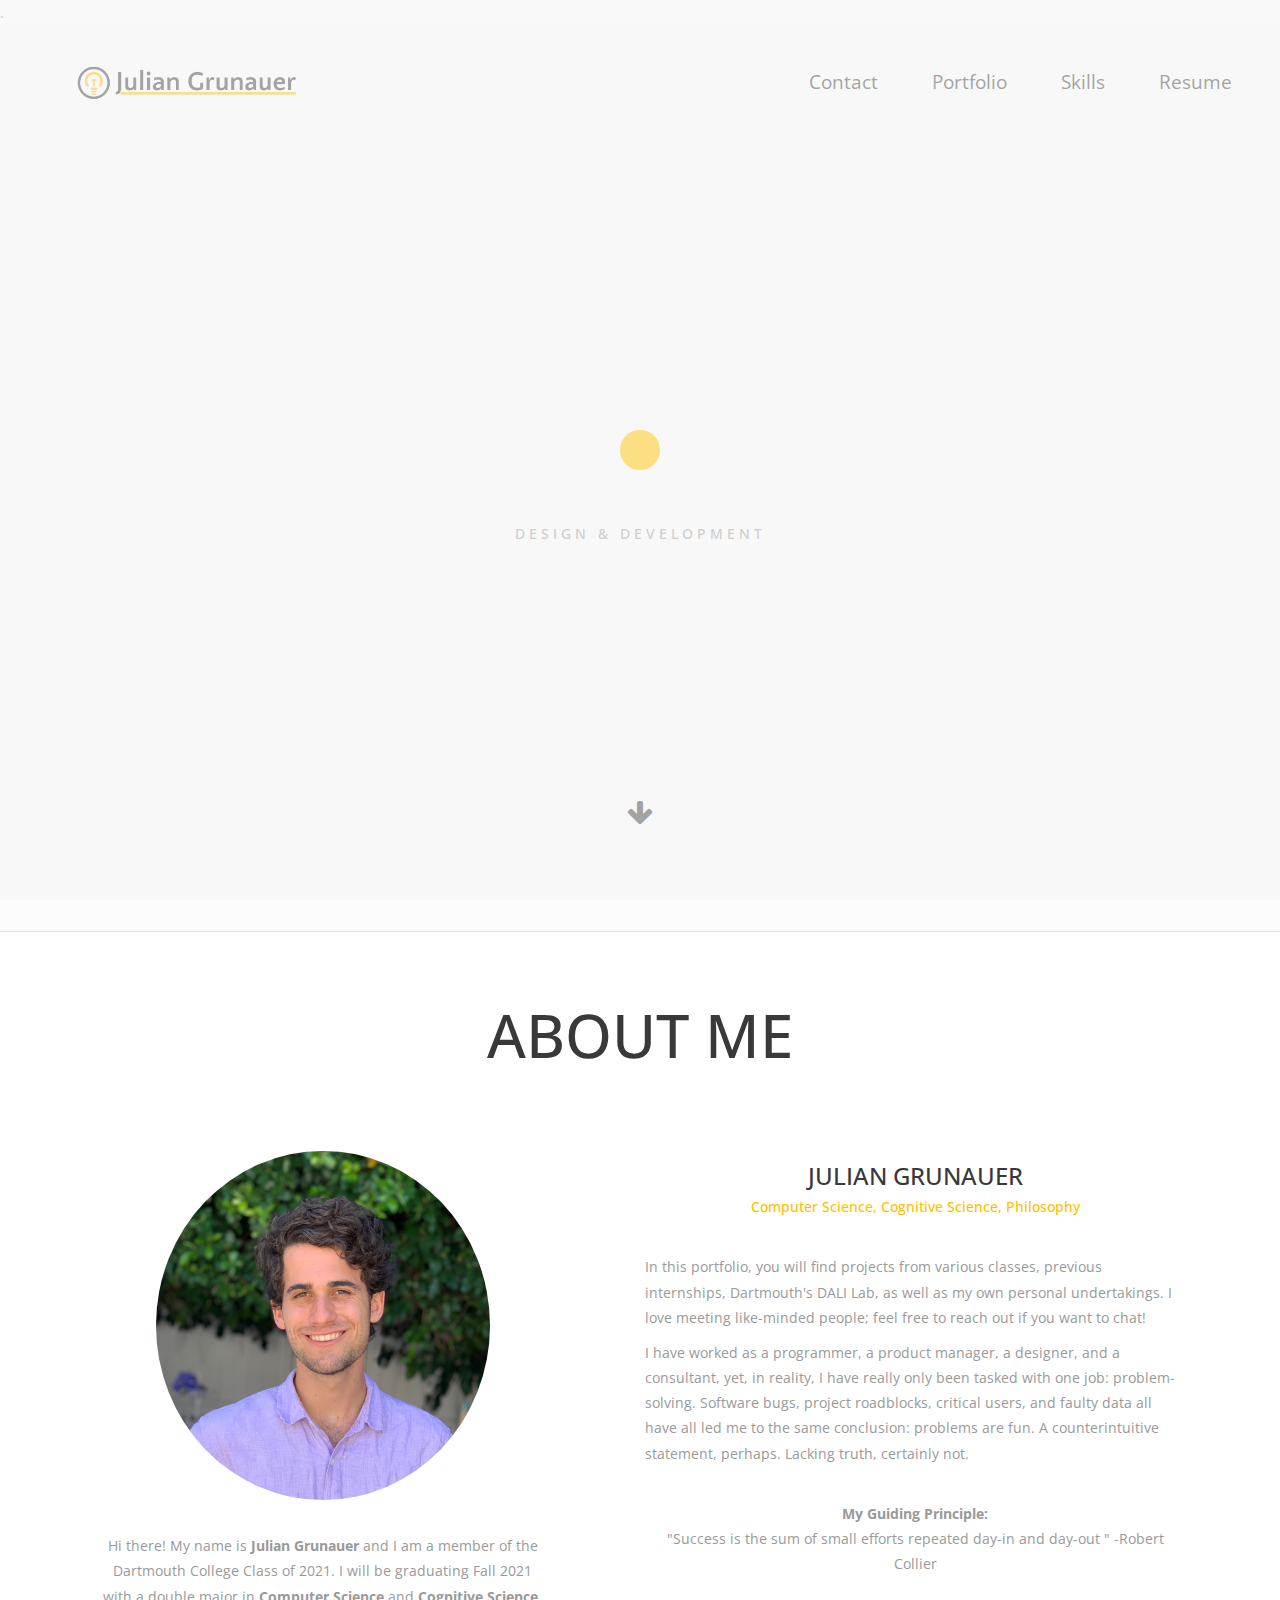
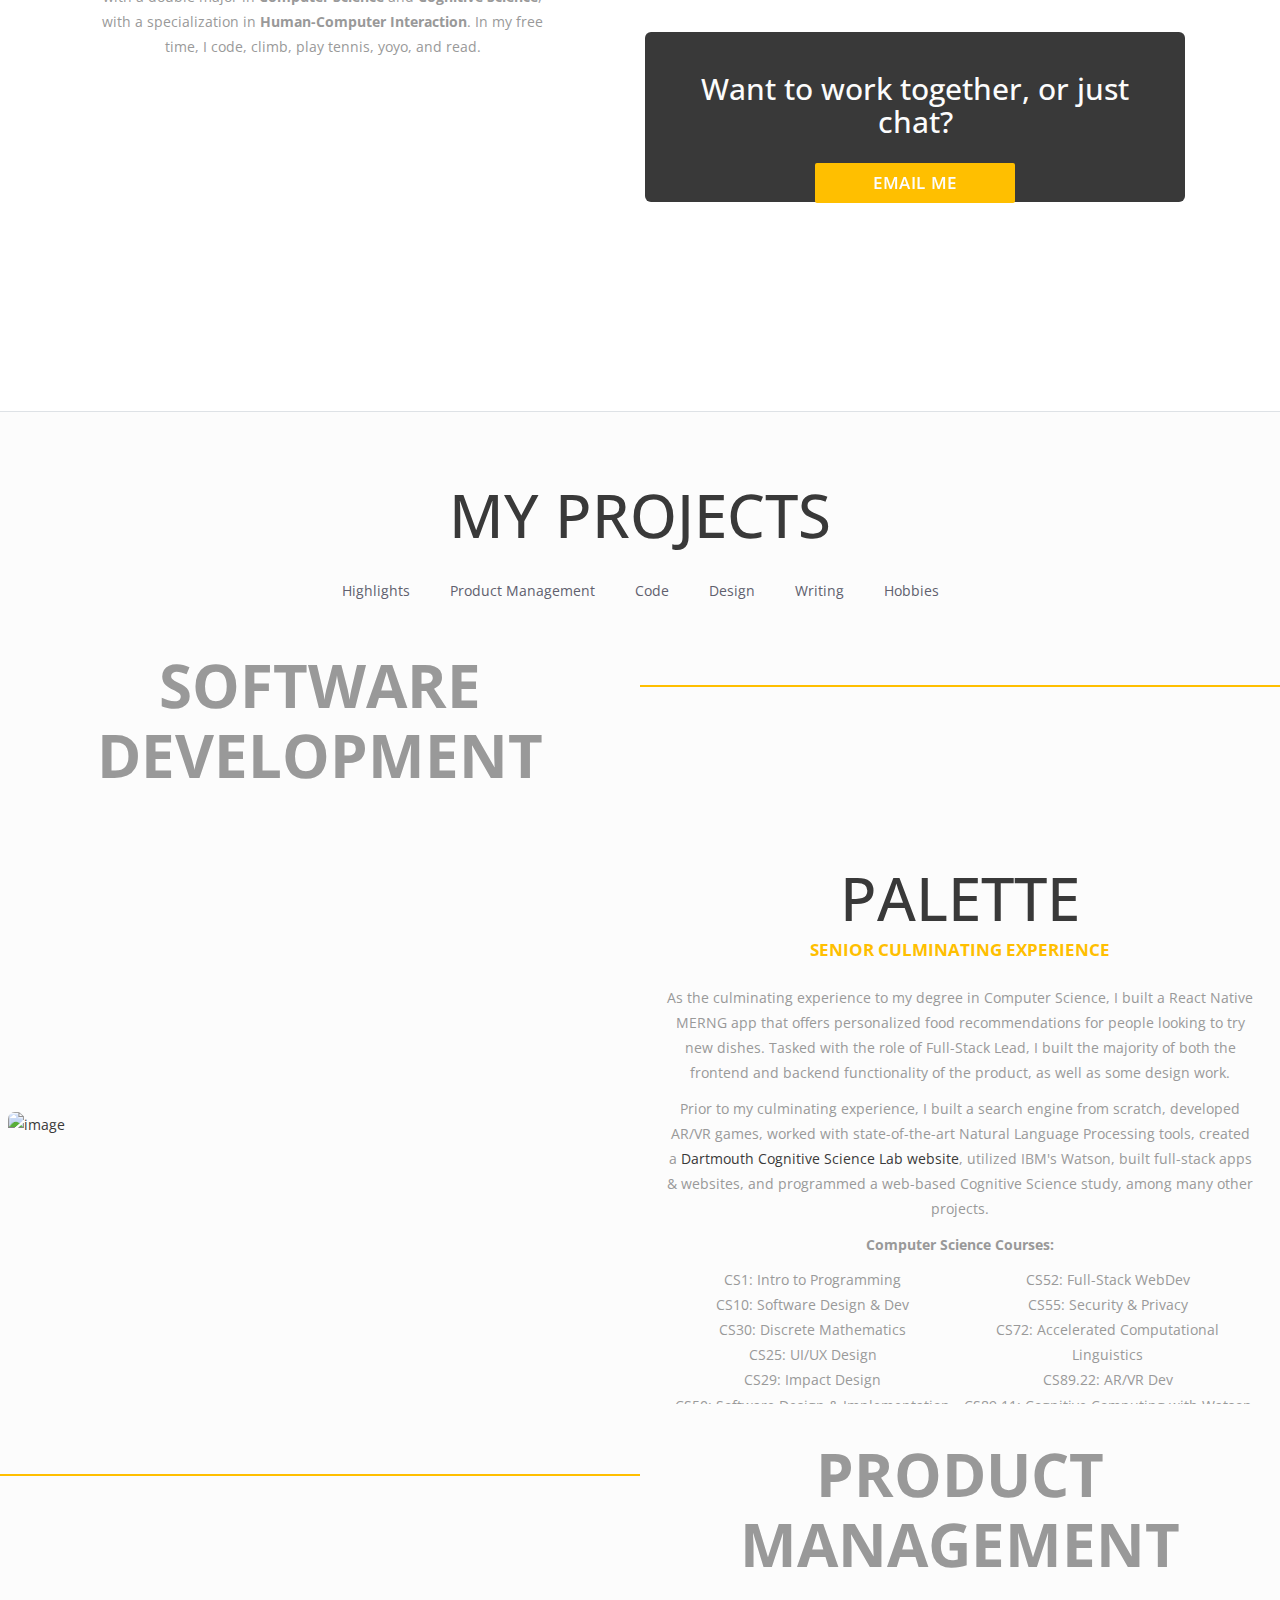
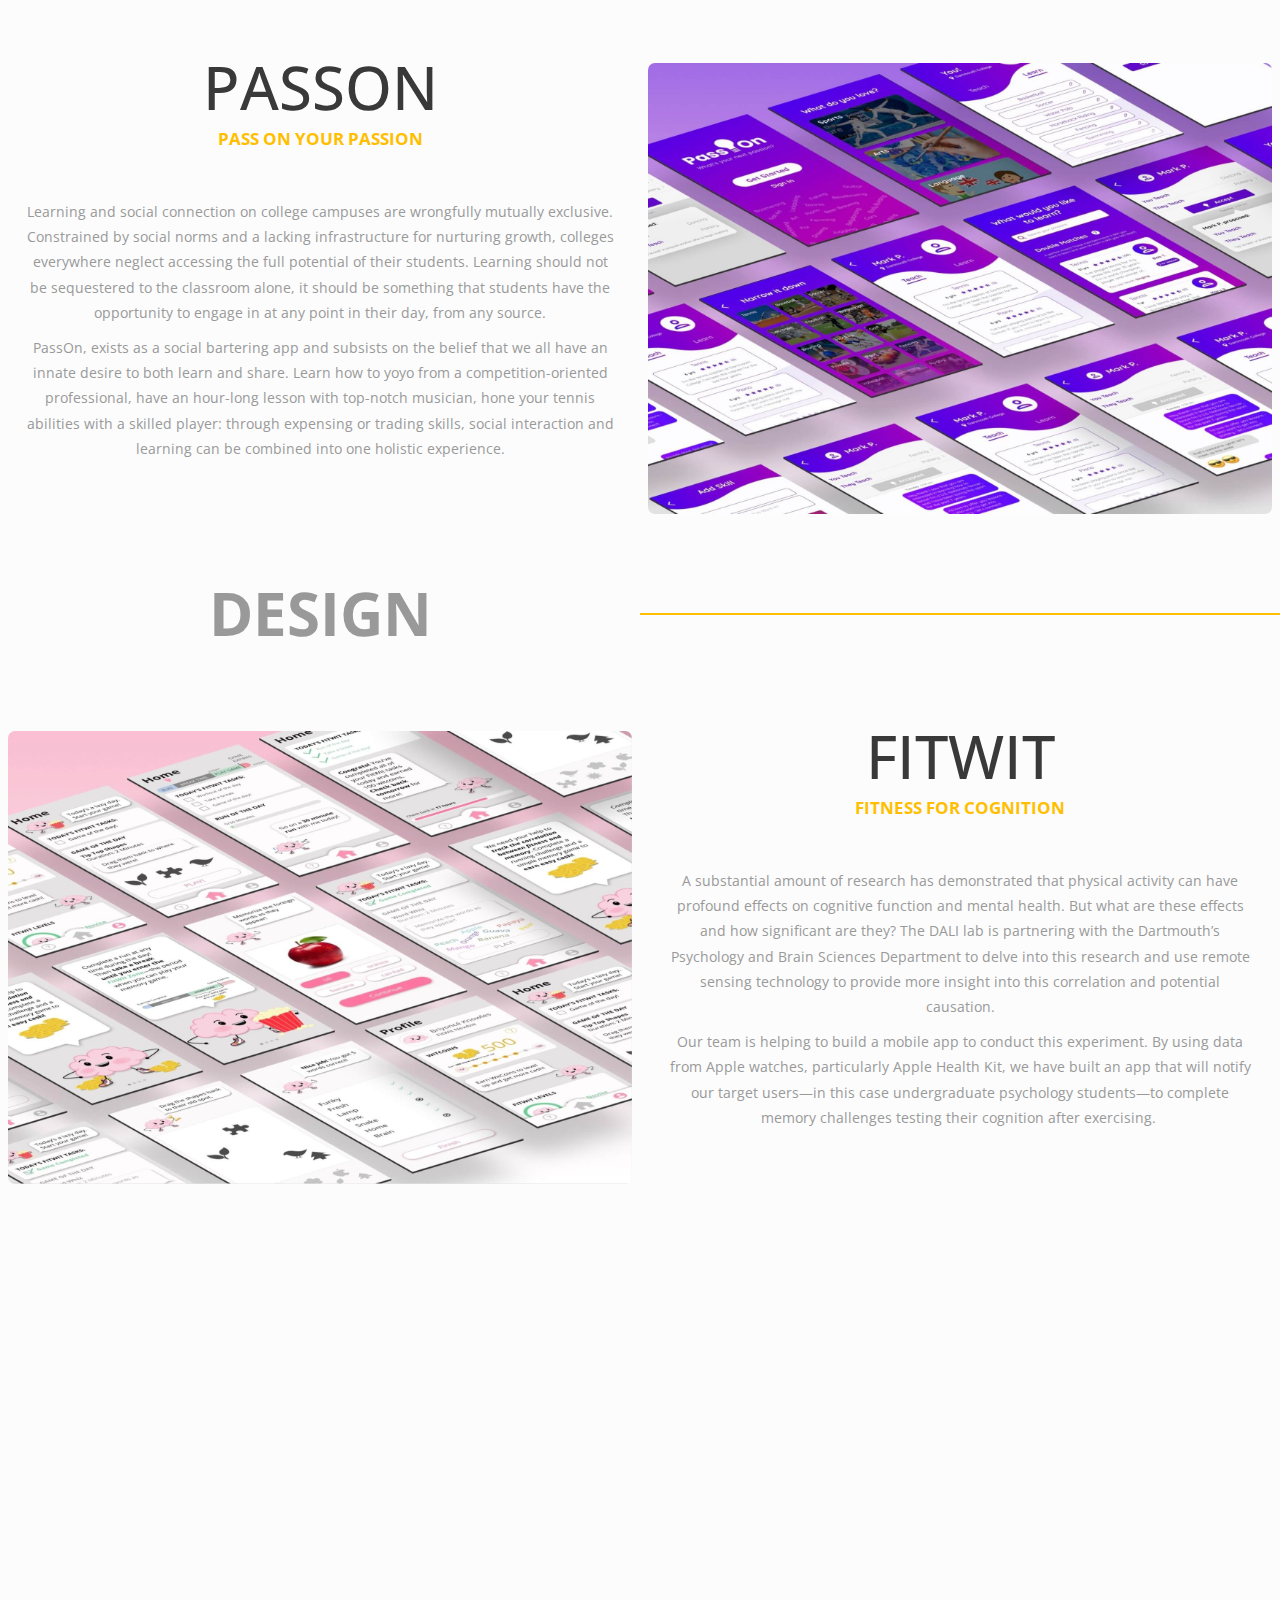
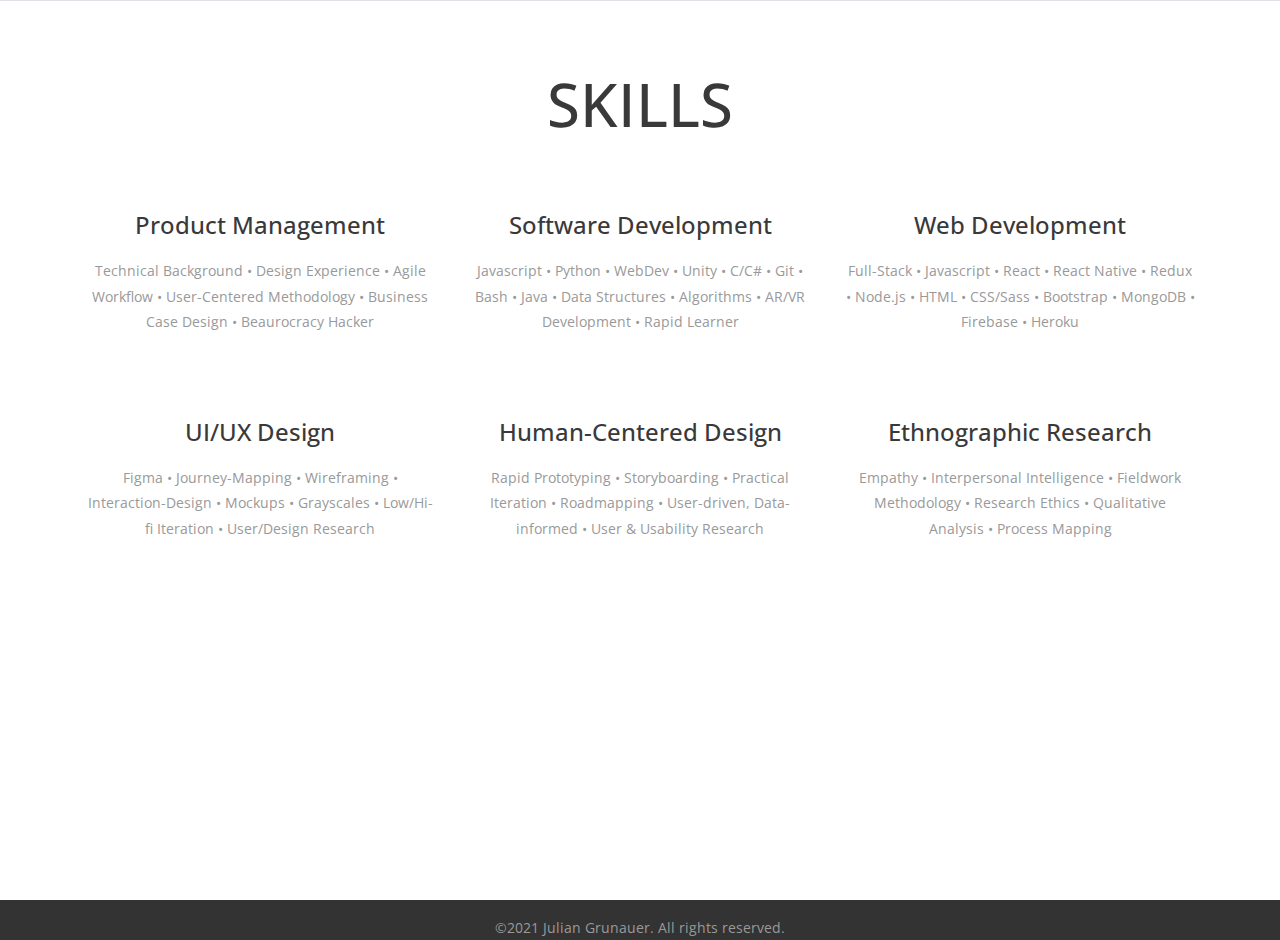
==== commit bbac28b8: "faster loading pics" ====
--- a/index.html
+++ b/index.html
@@ -118,9 +118,8 @@
                 <div class="container">
                     <div class="row justify-content-around">
                         <div class="col-md-5 col-sm-6">
-                            <img src="blank.gif" class="lazy img-responsive"
-                                id="profile" data-src="img/Profile.jpeg"
-                                width="350">
+                            <img class="img-responsive" id="profile"
+                                src="img/Profile.jpeg" width="350">
                             <div class="profile-bottom padd">
                                 <p>
                                     Hi there! My name is <b>Julian
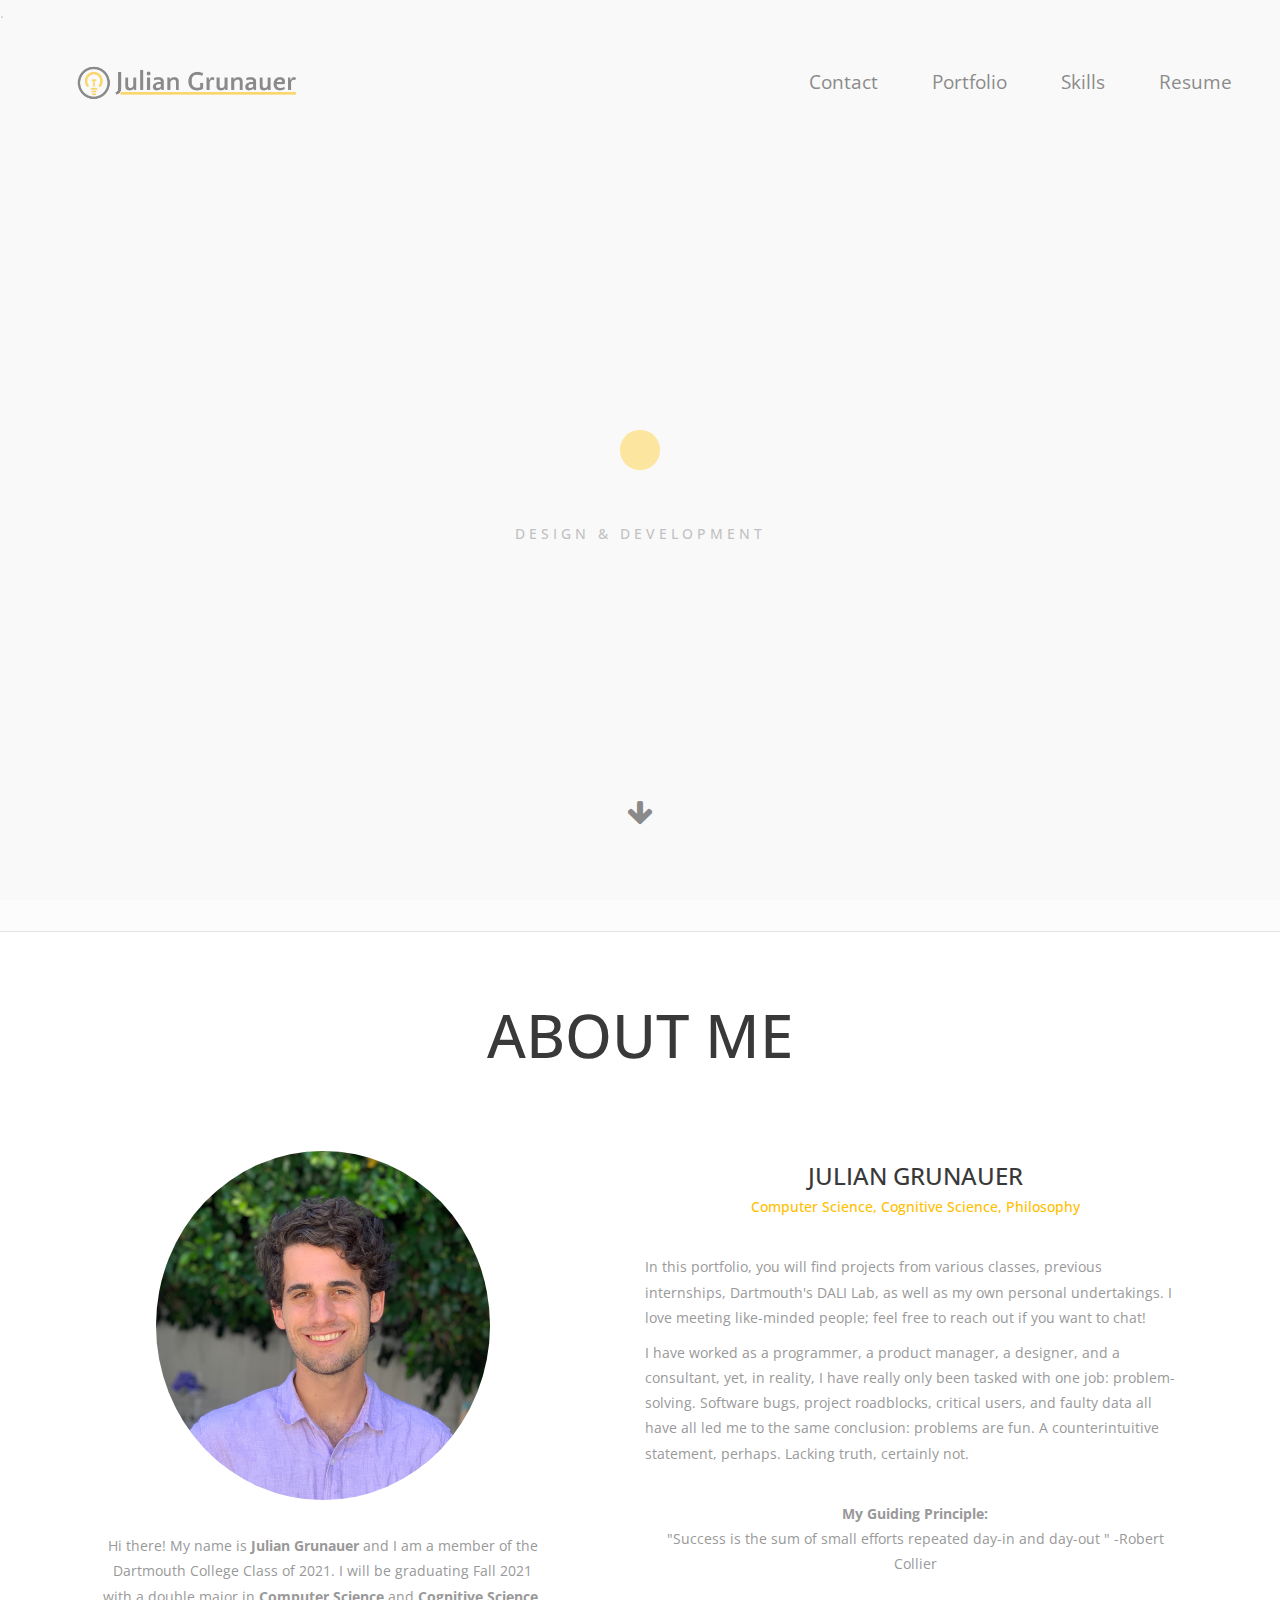
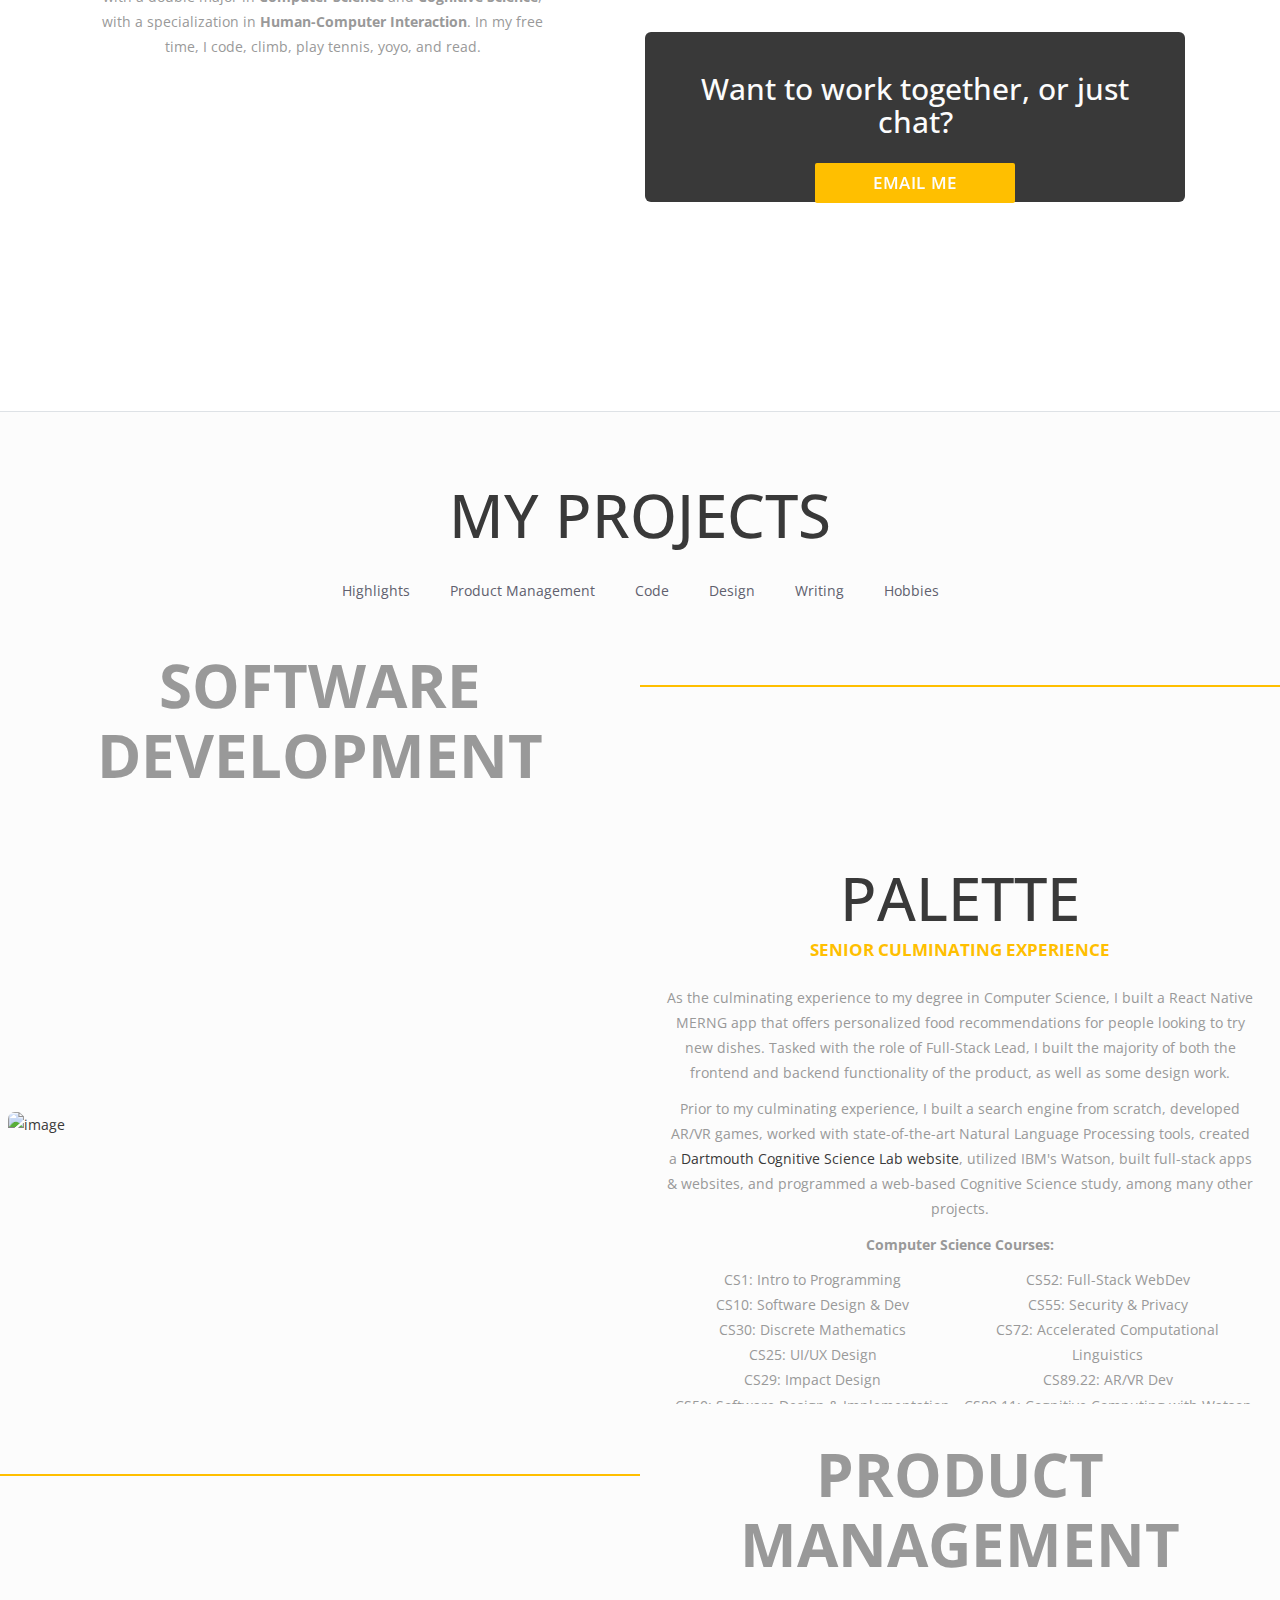
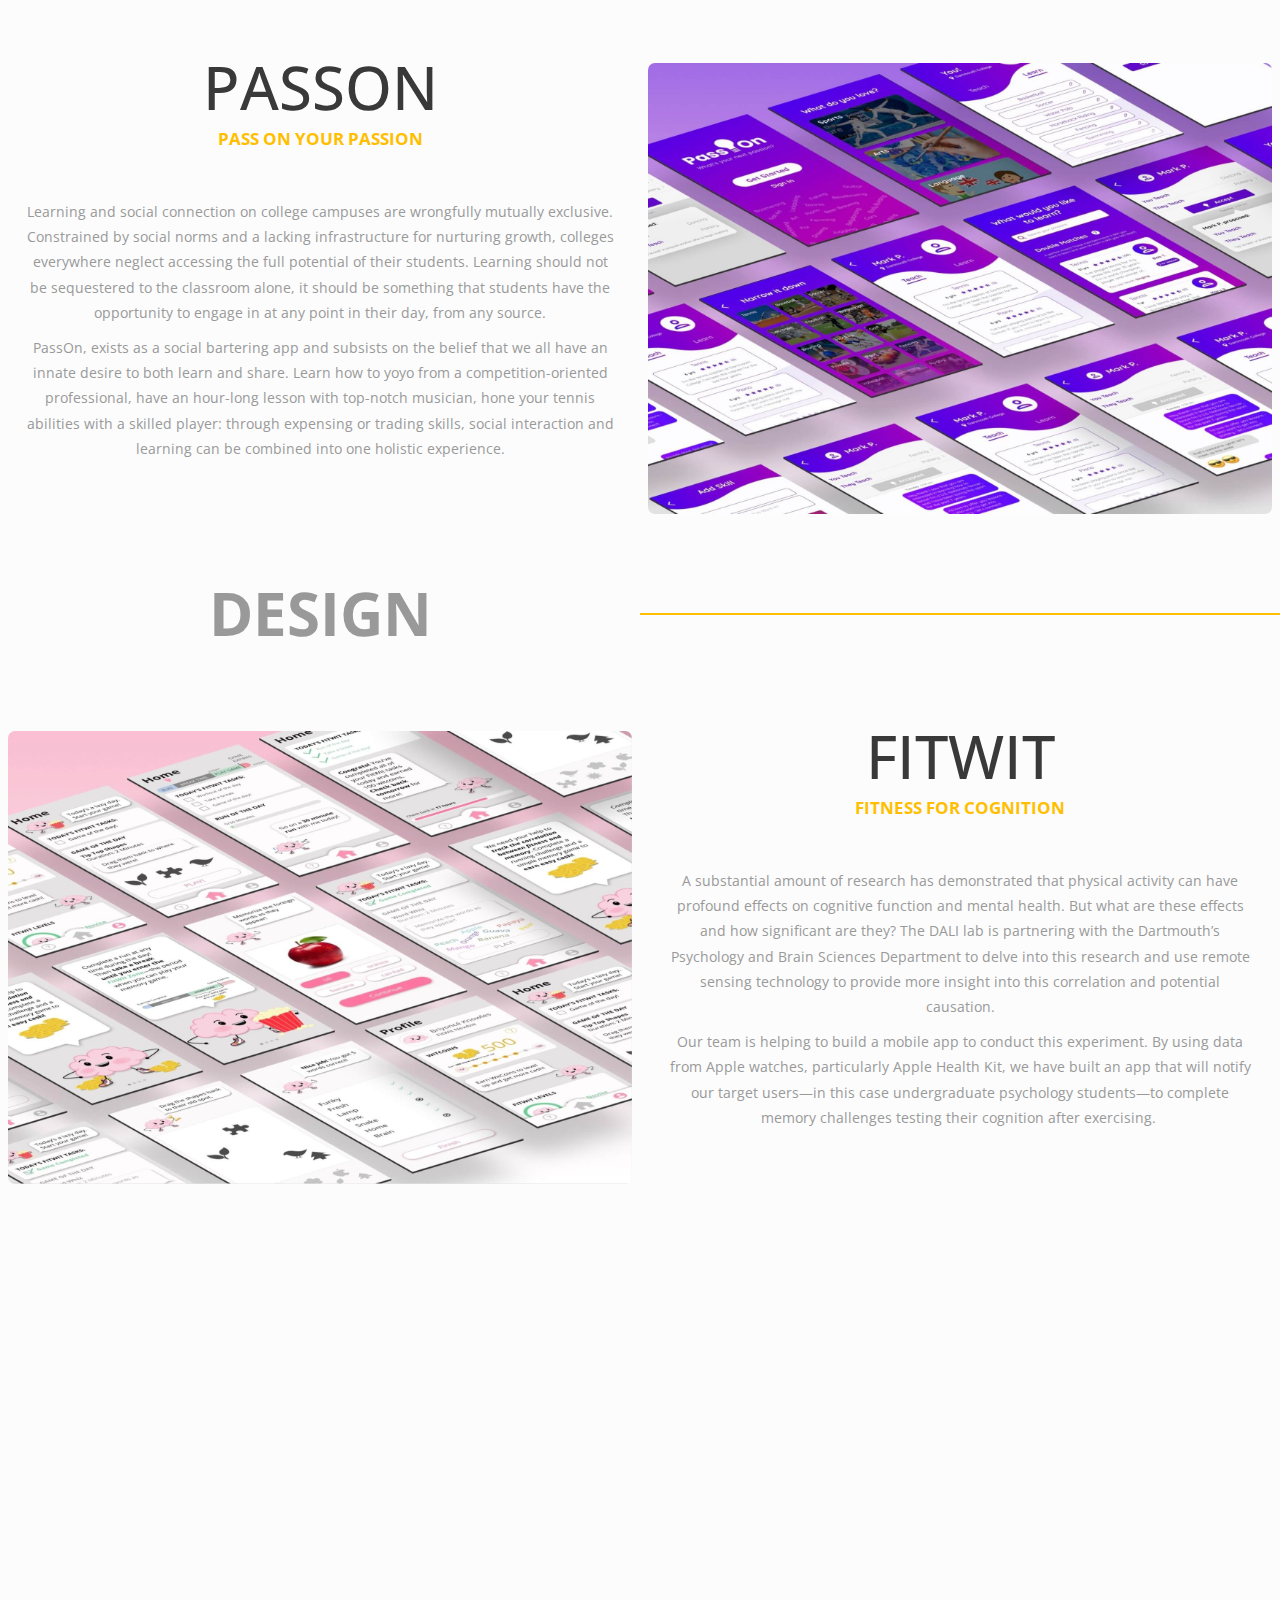
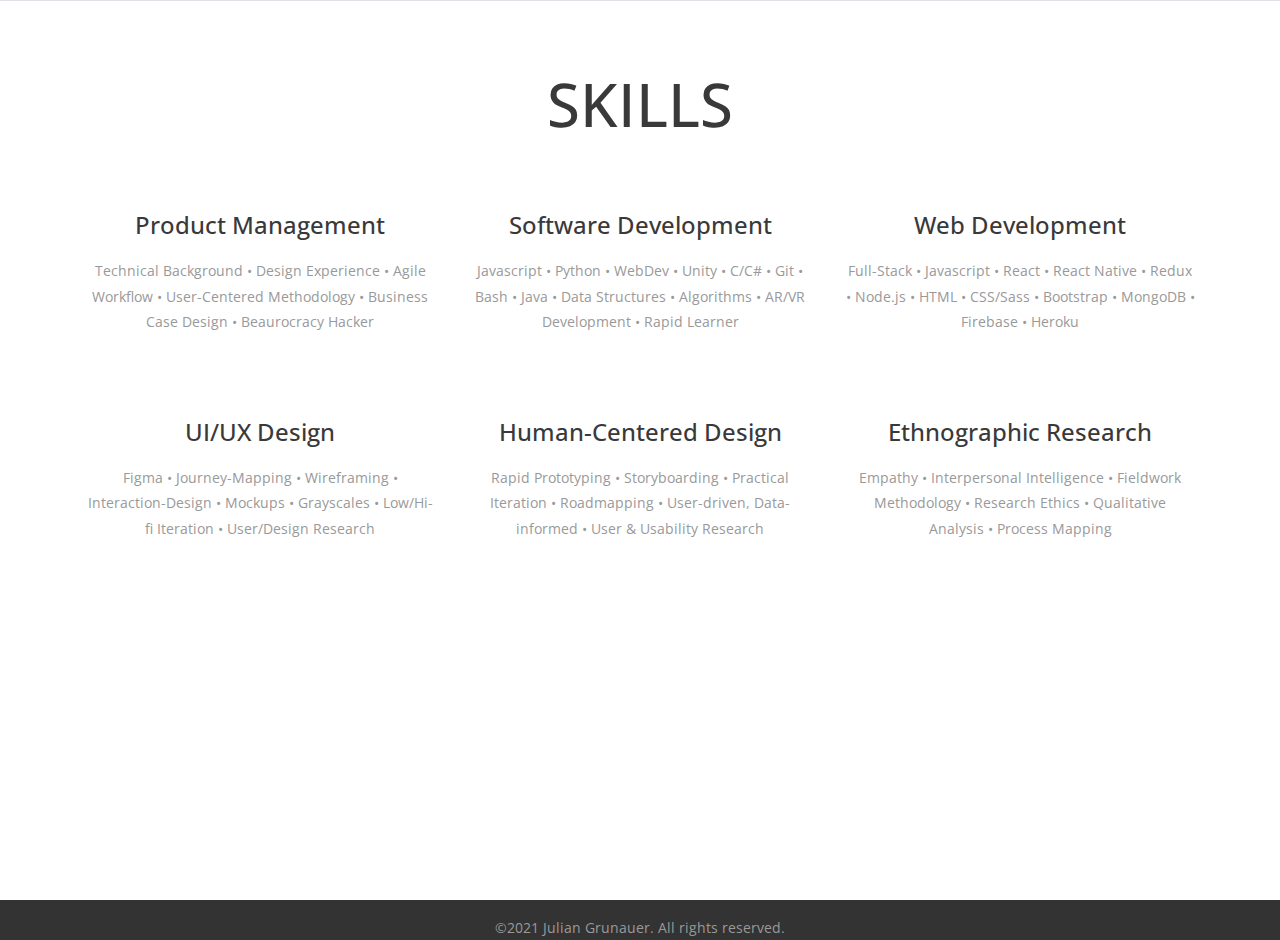
==== commit 35b4c67a: "spacing" ====
--- a/index.html
+++ b/index.html
@@ -92,9 +92,9 @@
                 <h1 class="box-headline letters rotate-2">
                     <span class="box-words-wrapper">
                         <b class="is-visible">Software.</b>
-                        <b>&nbsp;&nbsp;Product.</b>
-                        <b>&nbsp;&nbsp;&nbsp;&nbsp;&nbsp;&nbsp;&nbsp;App.</b>
-                        <b>&nbsp;&nbsp;&nbsp;&nbsp;&nbsp;&nbsp;Web.</b>
+                        <b>&nbsp;&nbsp;&nbsp;Product.</b>
+                        <b>&nbsp;&nbsp;&nbsp;&nbsp;&nbsp;&nbsp;&nbsp;&nbsp;App.</b>
+                        <b>&nbsp;&nbsp;&nbsp;&nbsp;&nbsp;&nbsp;&nbsp;Web.</b>
                     </span>
                 </h1>
                 <h5>Design & Development</h5>
--- a/css/style.css
+++ b/css/style.css
@@ -57,7 +57,8 @@
     height: 100%;
     font-family: 'Open Sans', sans-serif;
     line-height: 1.8;
-    color: #999
+    color: #999;
+    background-color: #FCFCFC;
 }
 
 .responsive-message {
@@ -938,6 +939,7 @@
 
 .skills {
     height: 100vh;
+    background-color: #FFFFFF;
 }
 
 .about-me {
@@ -1689,6 +1691,10 @@
         justify-content: center;
     }
 
+    .container-fluid {
+        background-color: inherit;
+    }
+
     .box-logo>a>img {
         position: relative;
         width: 280px;
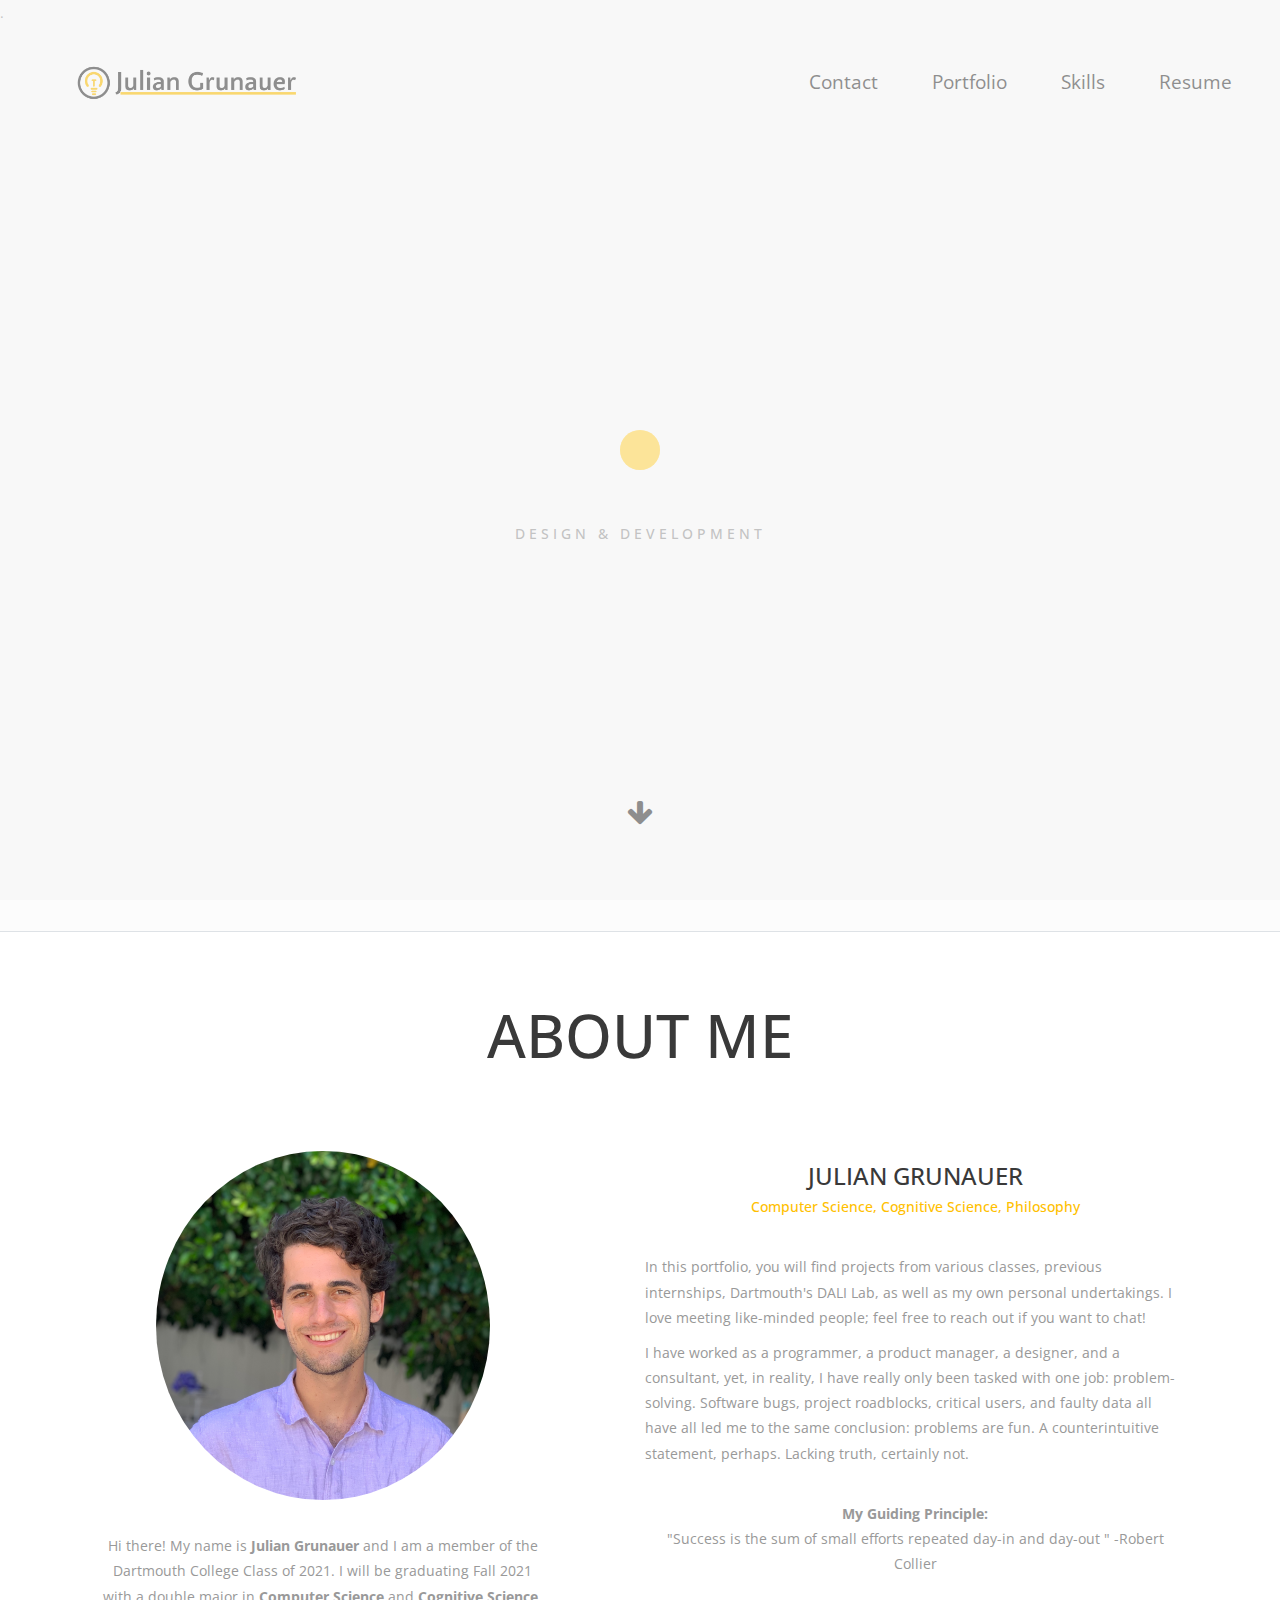
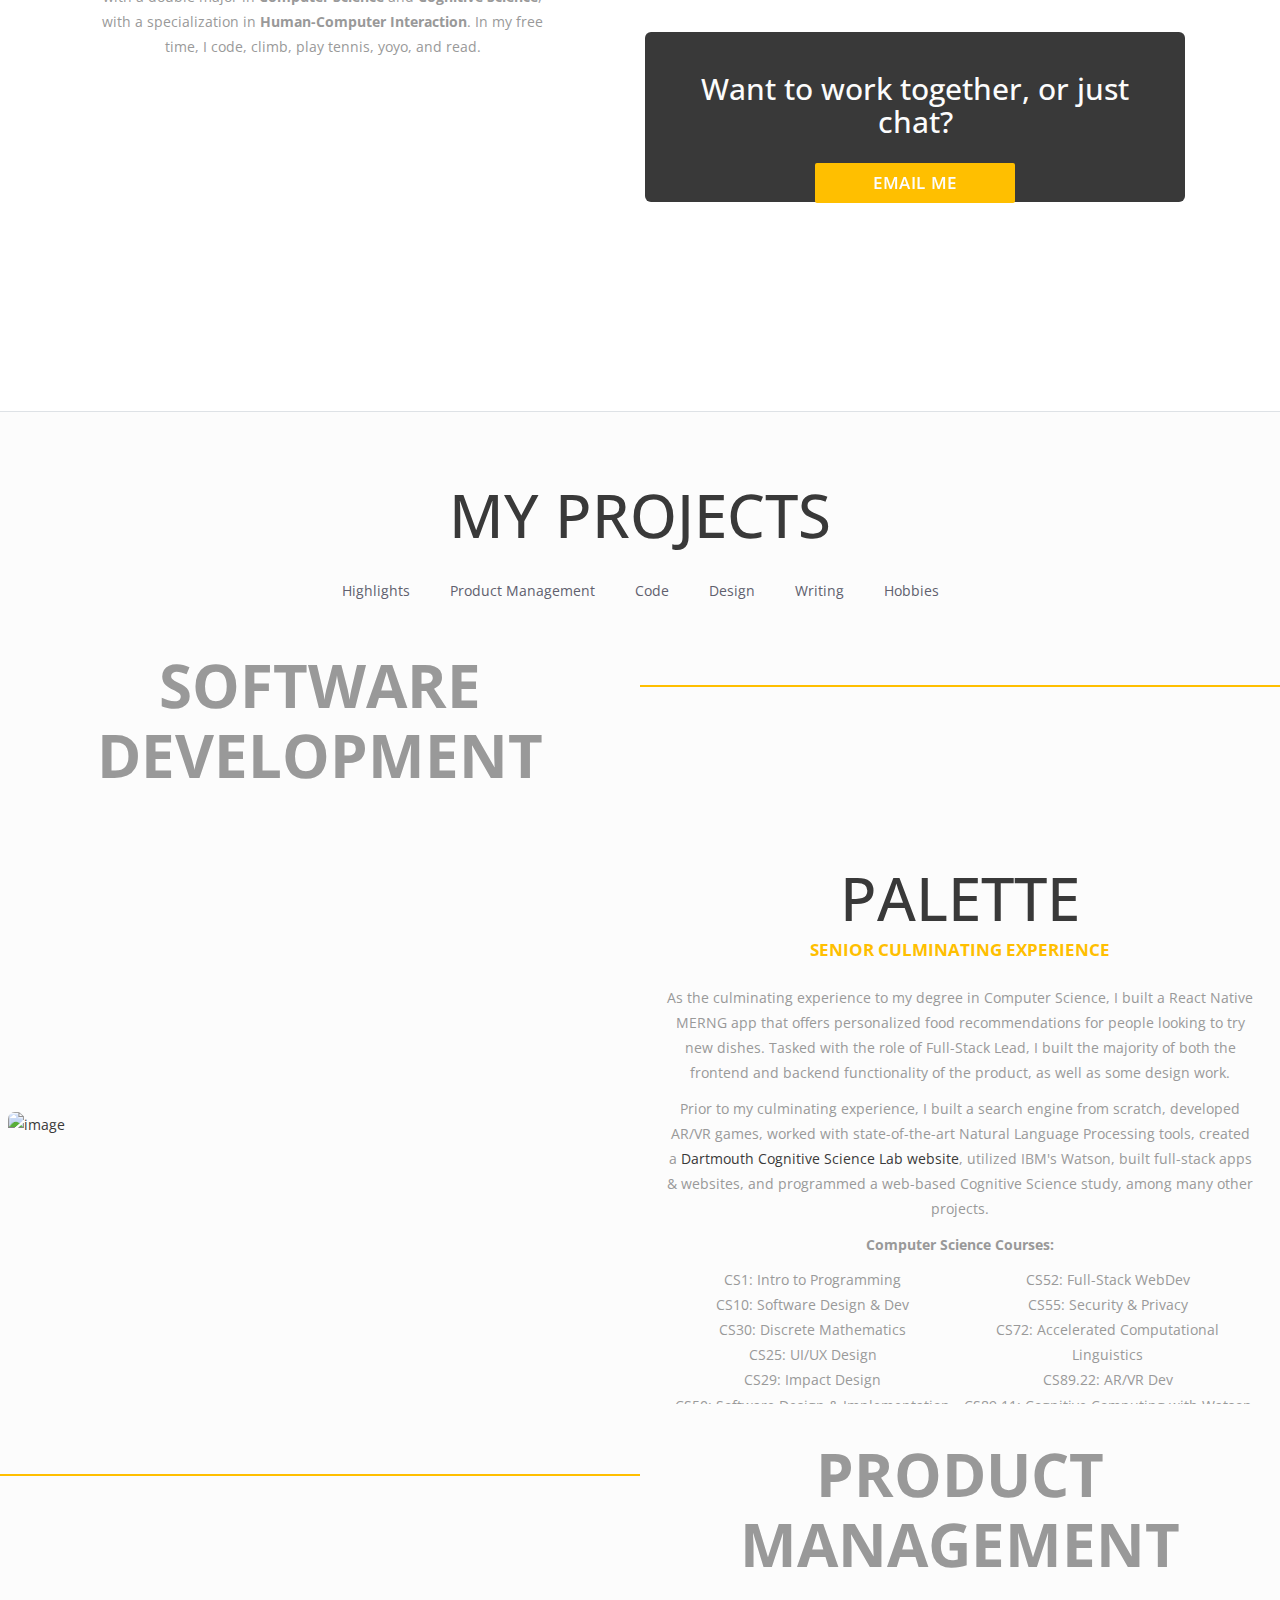
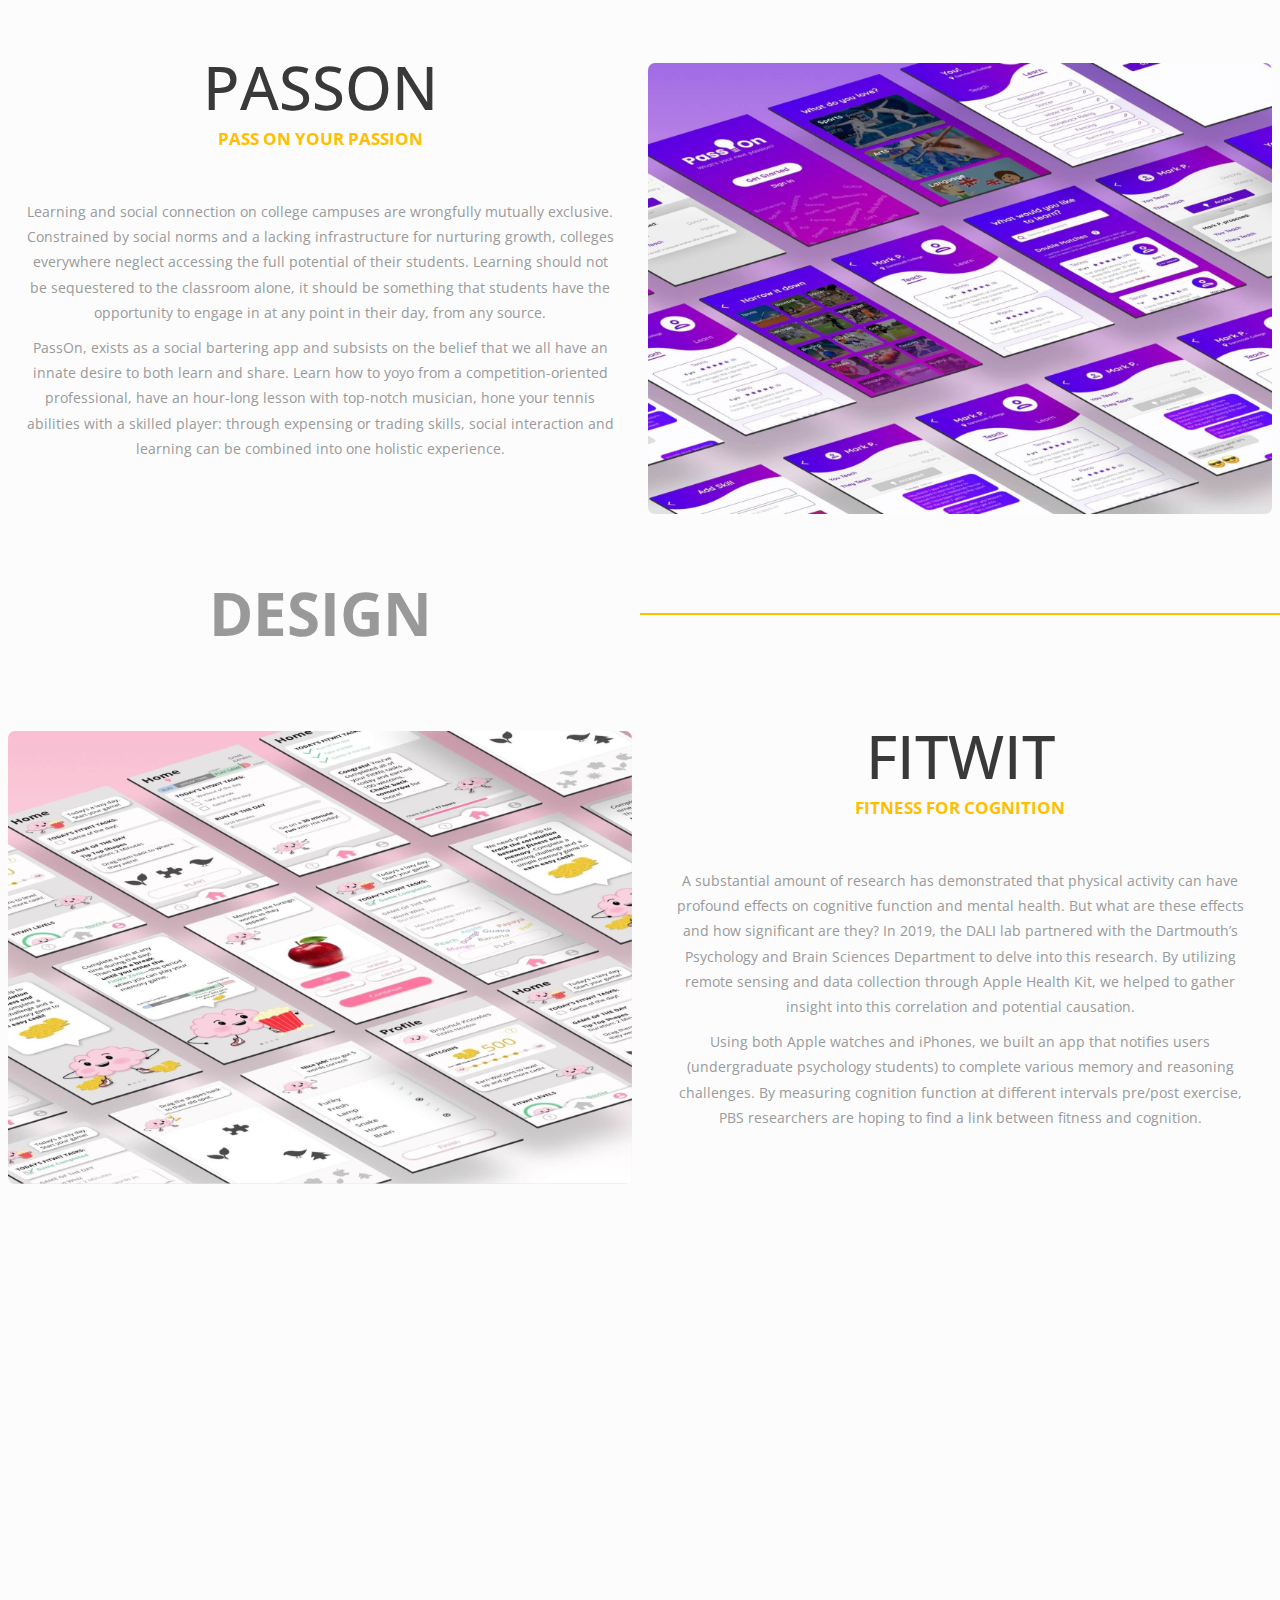
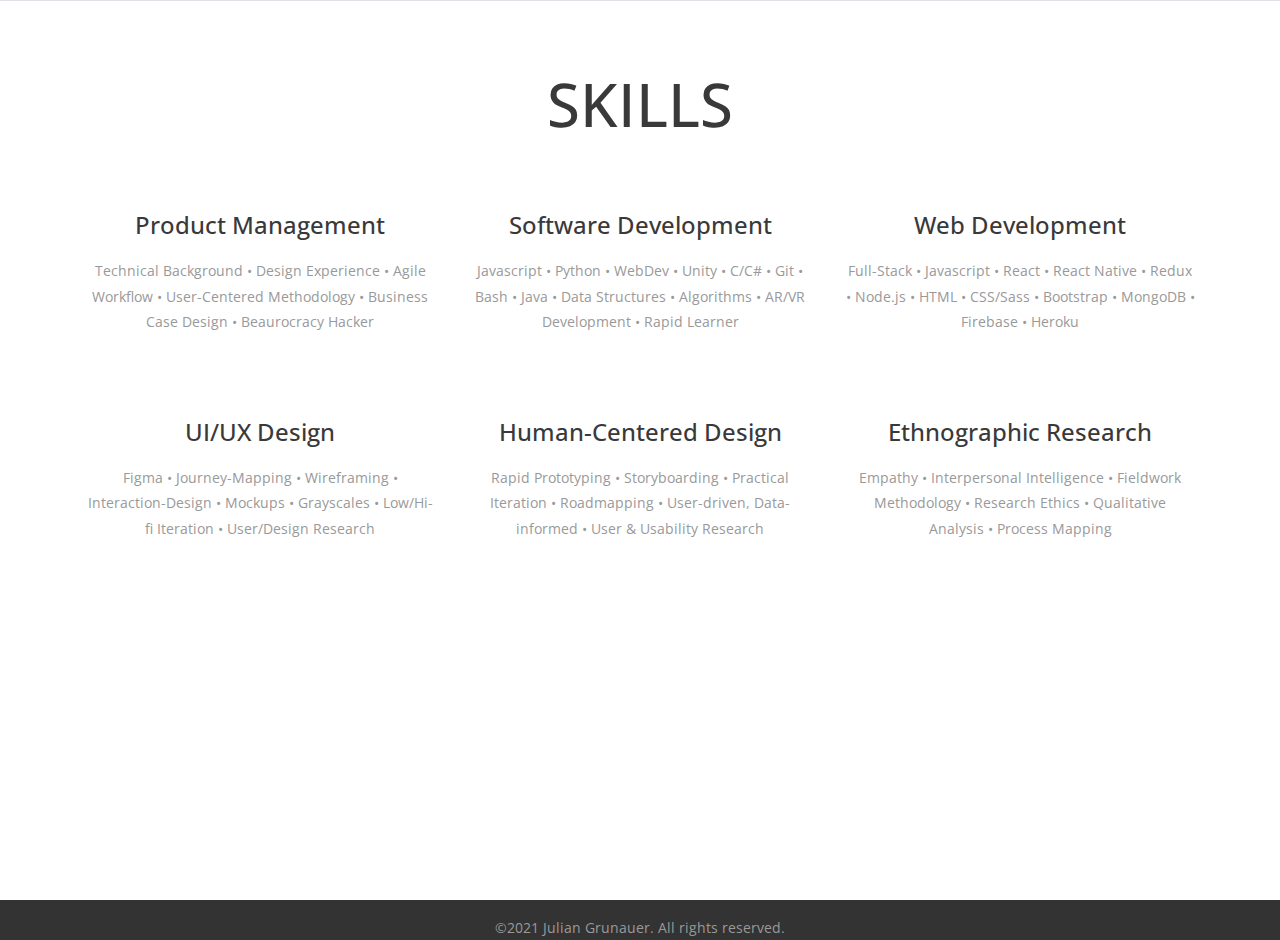
==== commit c1c179fe: "updated resume" ====
--- a/index.html
+++ b/index.html
@@ -81,7 +81,7 @@
                 <a a href="#contact" class="navlink">Contact</a>
                 <a href="#portfolio" class="navlink">Portfolio</a>
                 <a href="#skills" class="navlink">Skills</a>
-                <a a href="https://drive.google.com/file/d/1PNjMc703u1jKx5q7vPkcHtkyG_c_Jf70/view?usp=sharing"
+                <a a href="https://drive.google.com/file/d/1_PSK_SLjnpiOR7DLMm-FxI1PpBECqXyC/view?usp=sharing"
                     class="navlink" target="_blank">Resume</a>
             </div>
         </div>
@@ -428,29 +428,32 @@
                                         are
                                         these effects and how significant
                                         are
-                                        they? The DALI lab is partnering
+                                        they? In 2019, the DALI lab partnered
                                         with the Dartmouth’s Psychology and
                                         Brain Sciences Department to delve
                                         into
-                                        this research and use remote sensing
-                                        technology to provide more insight
+                                        this research. By utilizing remote
+                                        sensing
+                                        and data collection through Apple
+                                        Health Kit, we helped
+                                        to gather insight
                                         into
                                         this correlation and potential
                                         causation. </p>
-                                    <p>Our team is helping to build a mobile
+                                    <p>Using both Apple watches and iPhones, we
+                                        built an
                                         app
-                                        to conduct this experiment. By using
-                                        data from Apple watches,
-                                        particularly
-                                        Apple Health Kit, we have built an
-                                        app
-                                        that will notify our target users—in
-                                        this case undergraduate
-                                        psychology students—to complete
-                                        memory
-                                        challenges testing their cognition
-                                        after
-                                        exercising. ​​ </p>
+                                        that notifies users
+                                        (undergraduate
+                                        psychology students) to complete various
+                                        memory and reasoning
+                                        challenges. By measuring
+                                        cognition function
+                                        at different intervals pre/post
+                                        exercise, PBS researchers are hoping to
+                                        find a link between fitness and
+                                        cognition.
+                                    </p>
                                 </div>
                             </div>
                         </div>
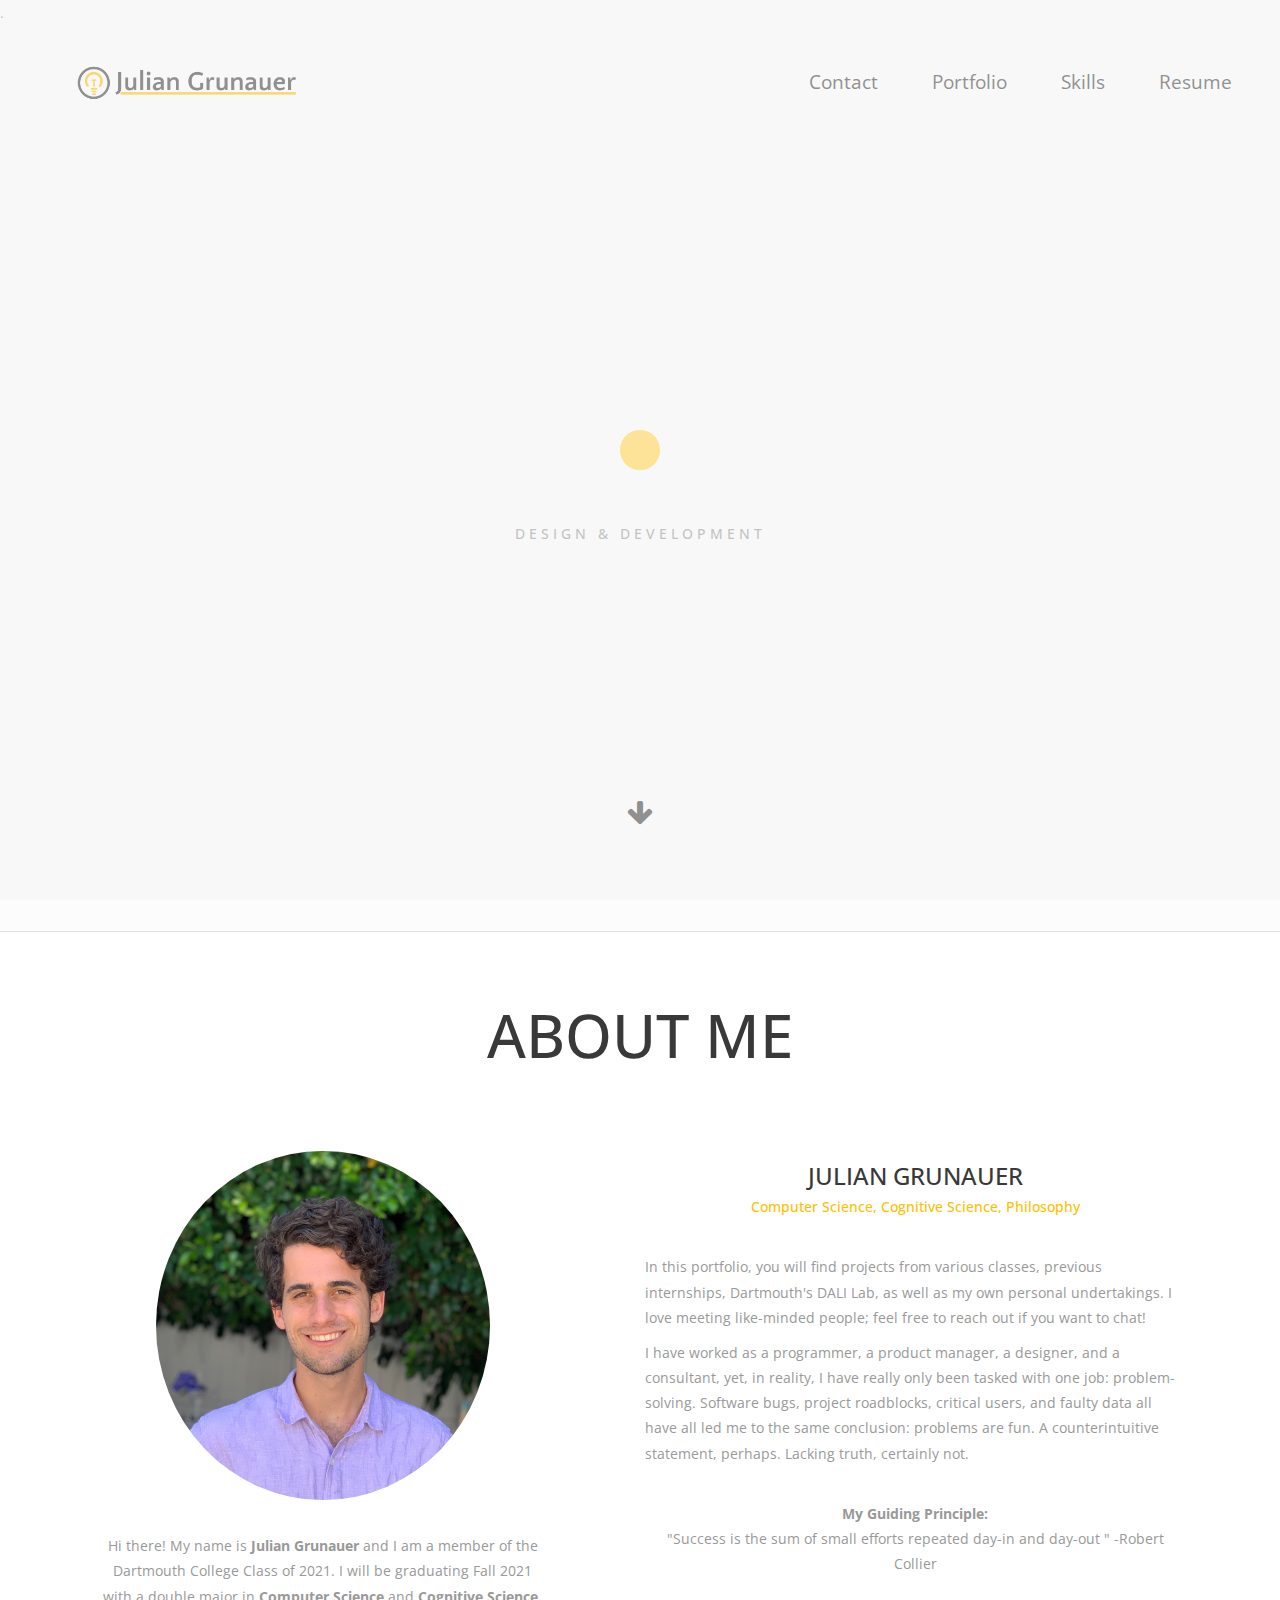
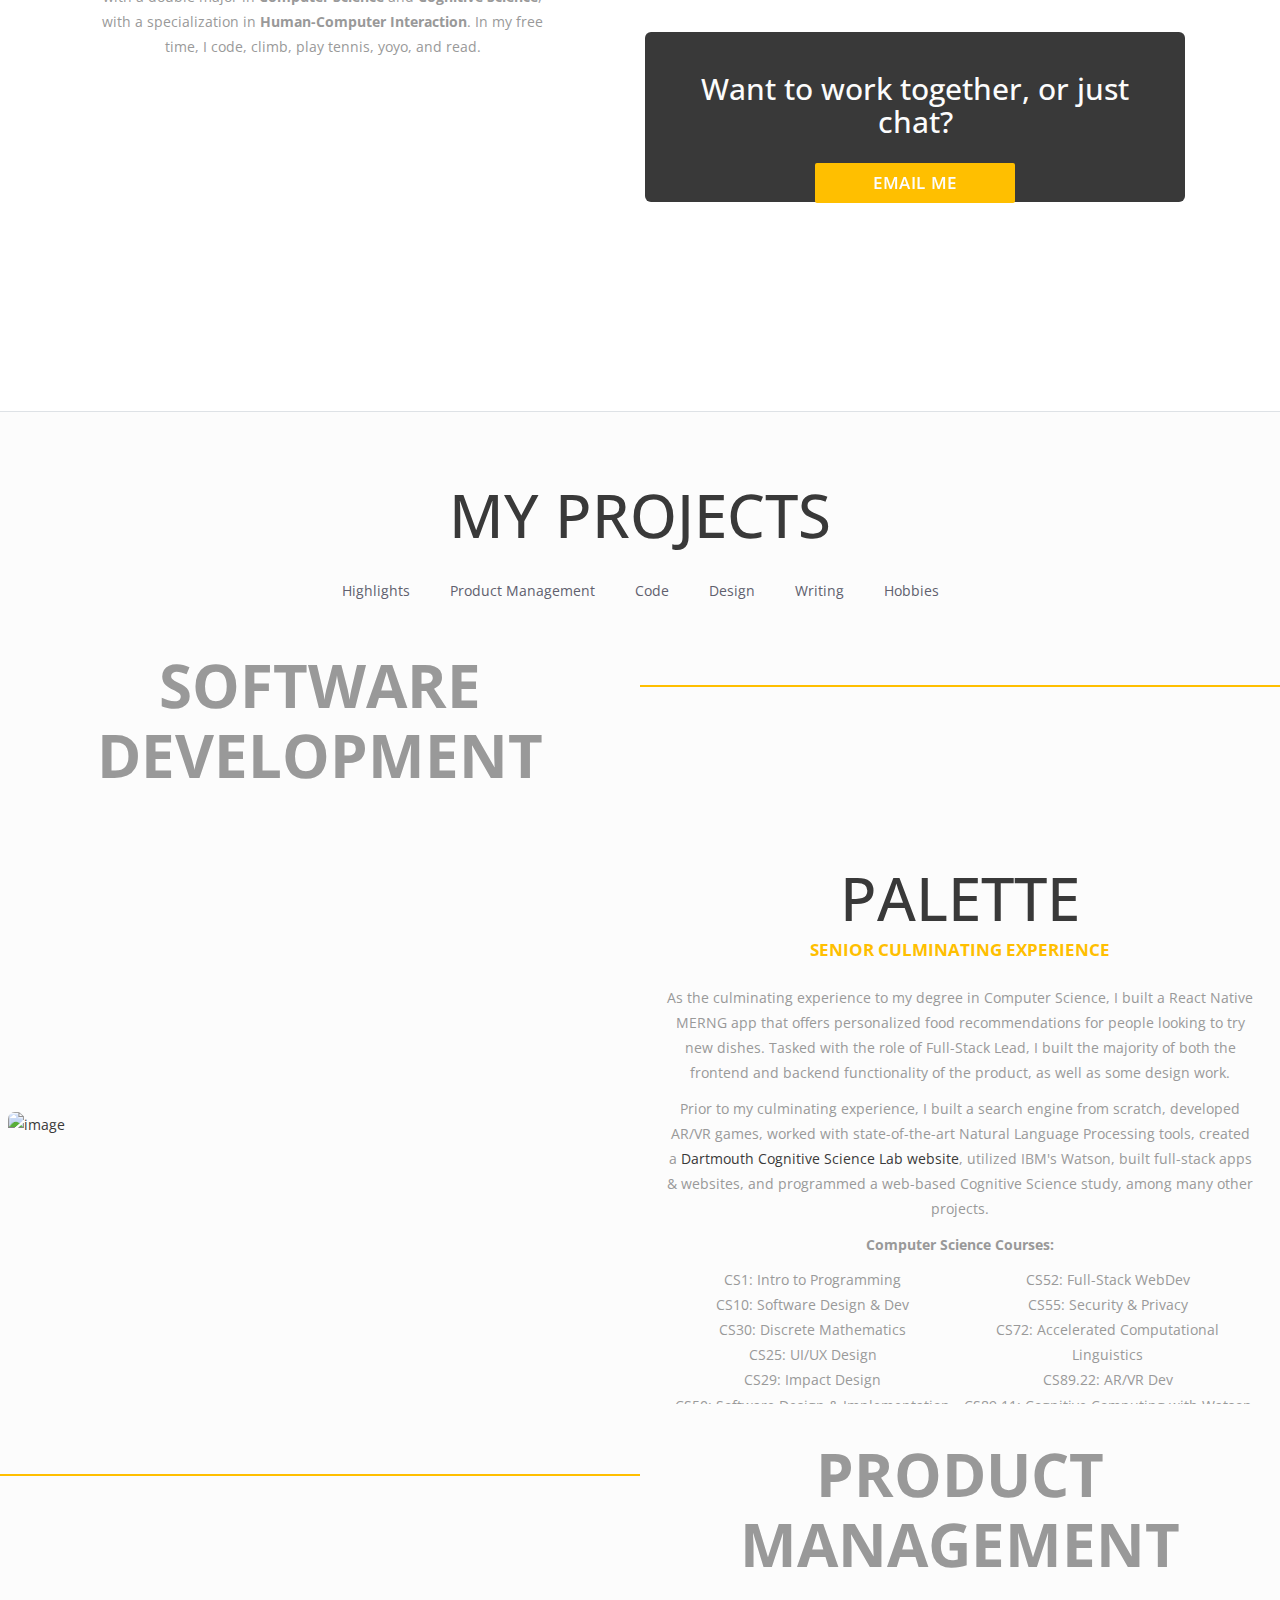
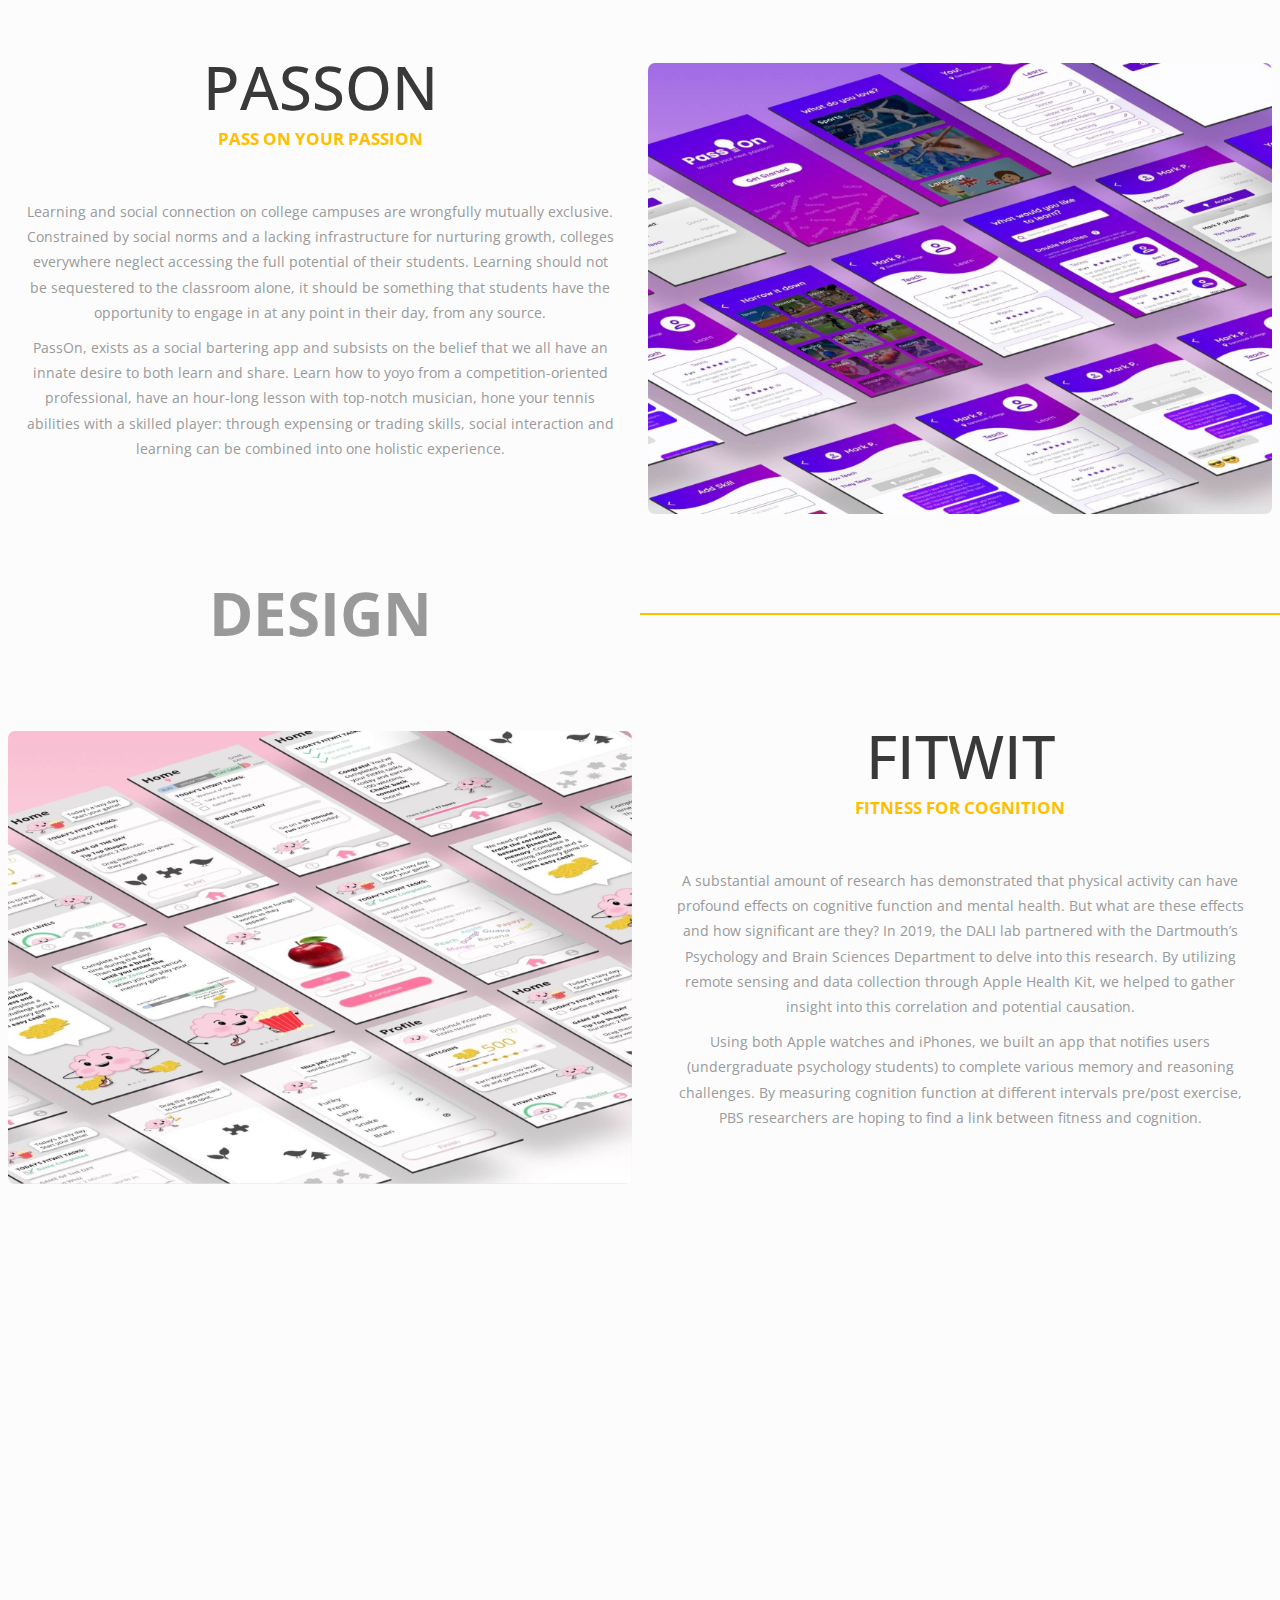
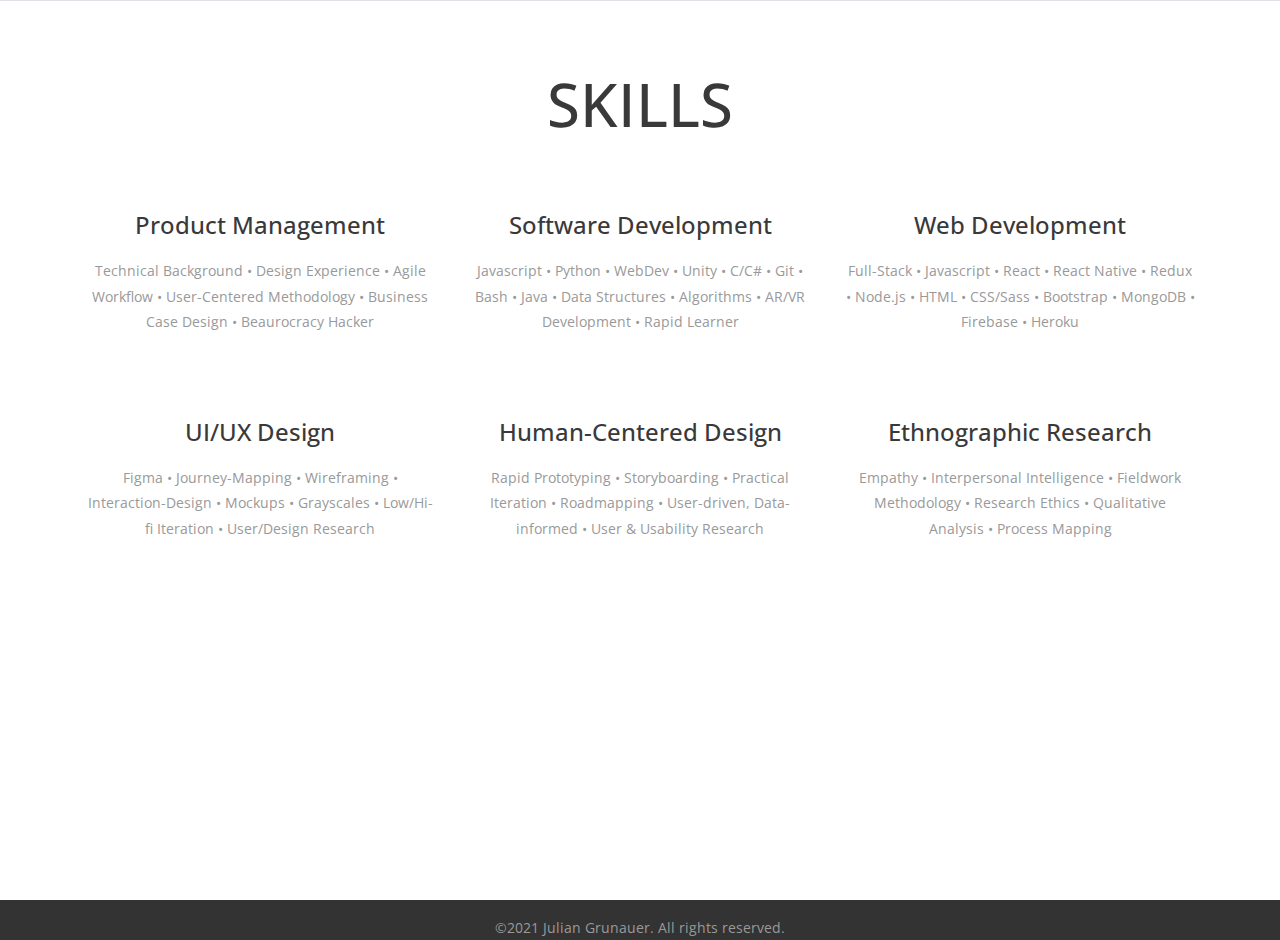
==== commit 52ecdd7c: "updated resume" ====
--- a/index.html
+++ b/index.html
@@ -770,7 +770,7 @@
                         <!-- end service-box -->
                         <!-- service-box -->
                         <div class="col-md-4 col-sm-4 col-xs-4 service-box">
-                            <a href="https://github.com/juliang22"
+                            <a href="https://juliang22-ecommerce.herokuapp.com/login"
                                 target="_blank">
                                 <ion-icon name="desktop"></ion-icon>
                             </a>
--- a/css/style.css
+++ b/css/style.css
@@ -384,7 +384,7 @@
 .navlink:hover {
     text-decoration: none;
     color: #ffbf00;
-    font-size: 20px;
+    /* font-size: 20px; */
 }
 
 .item {
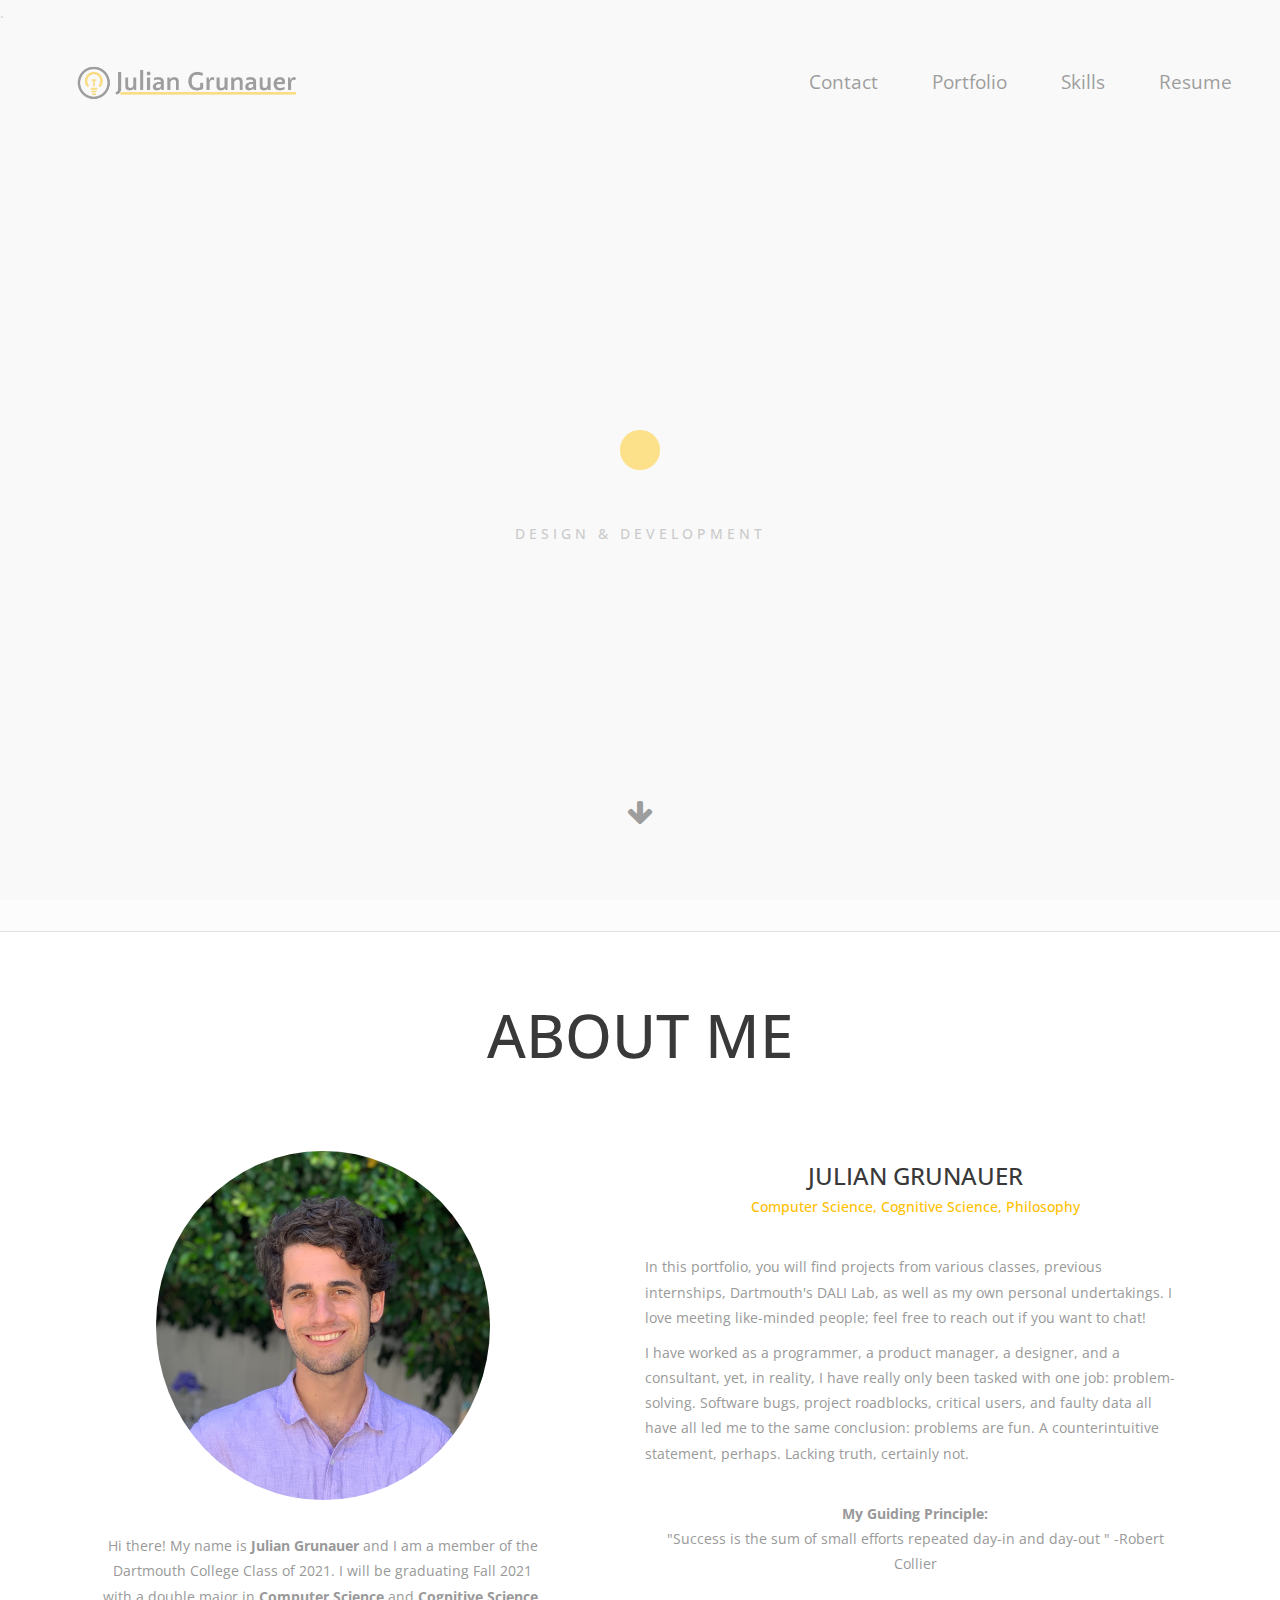
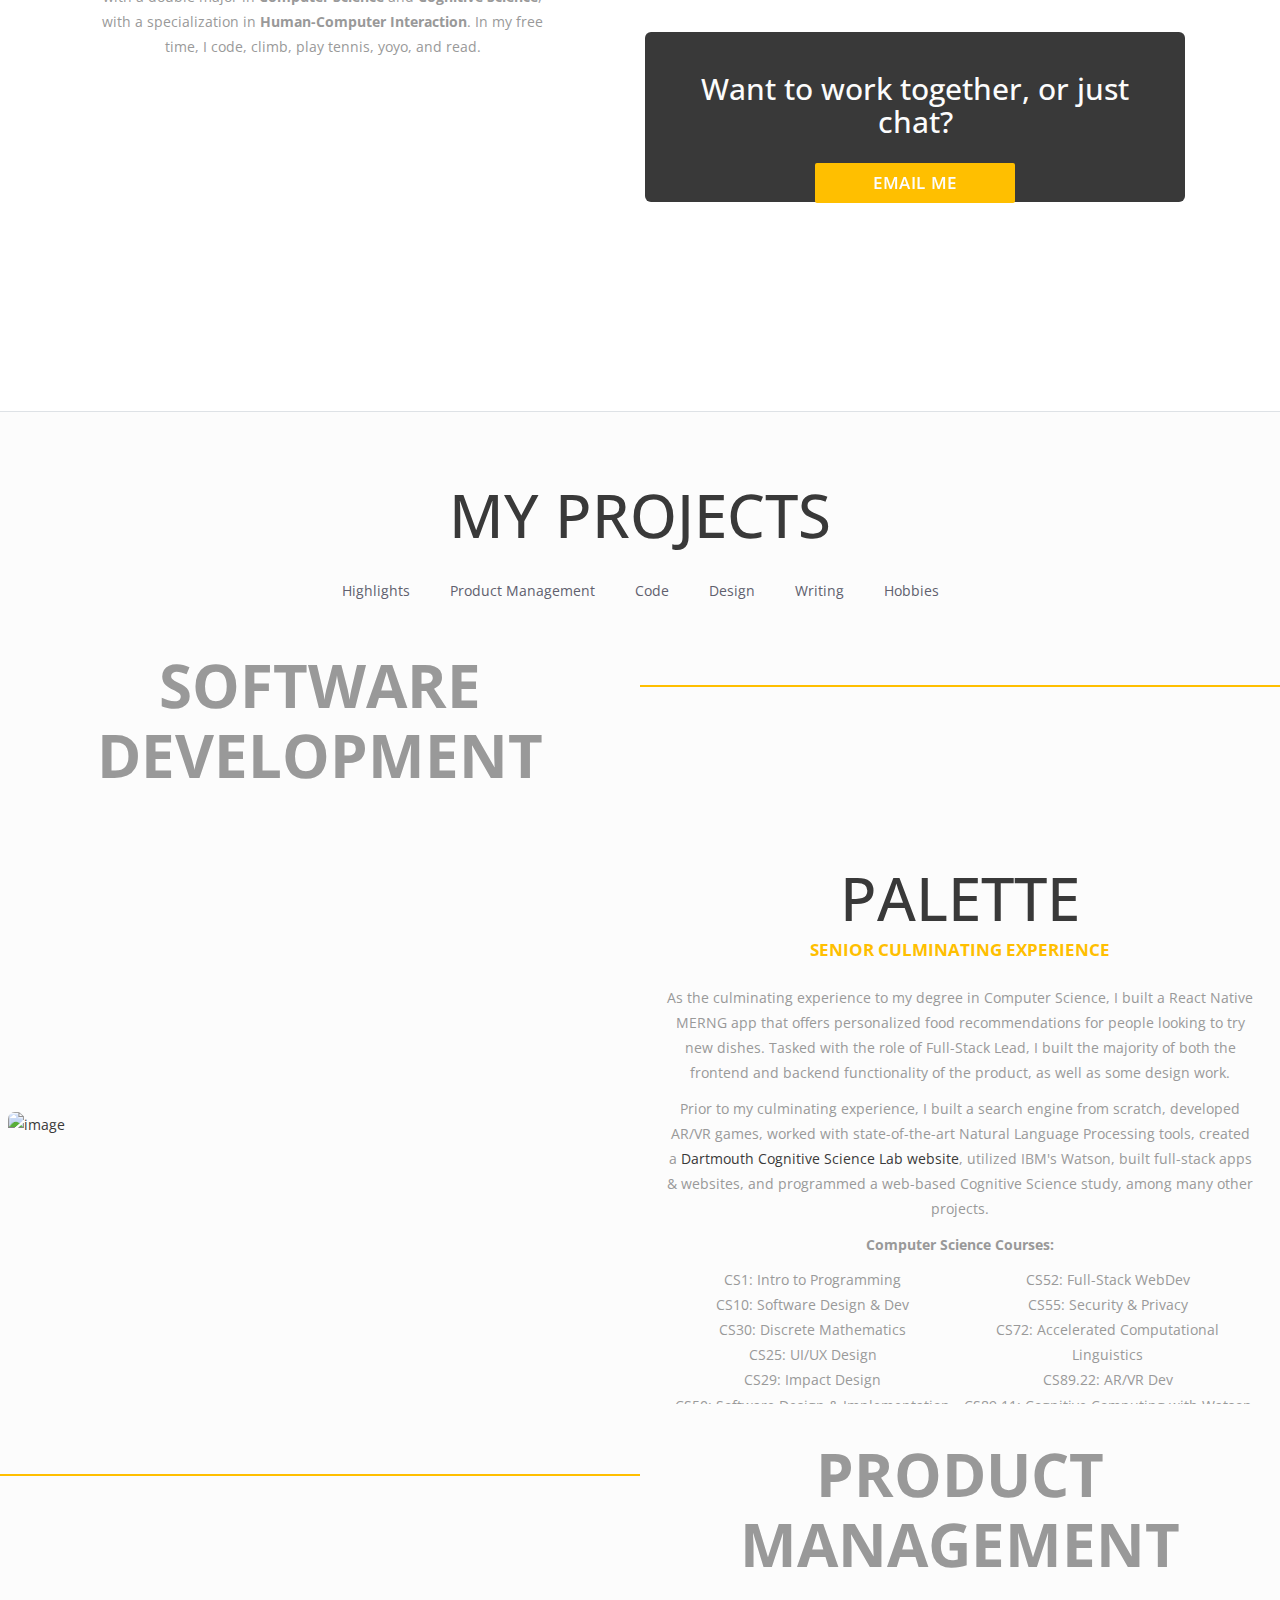
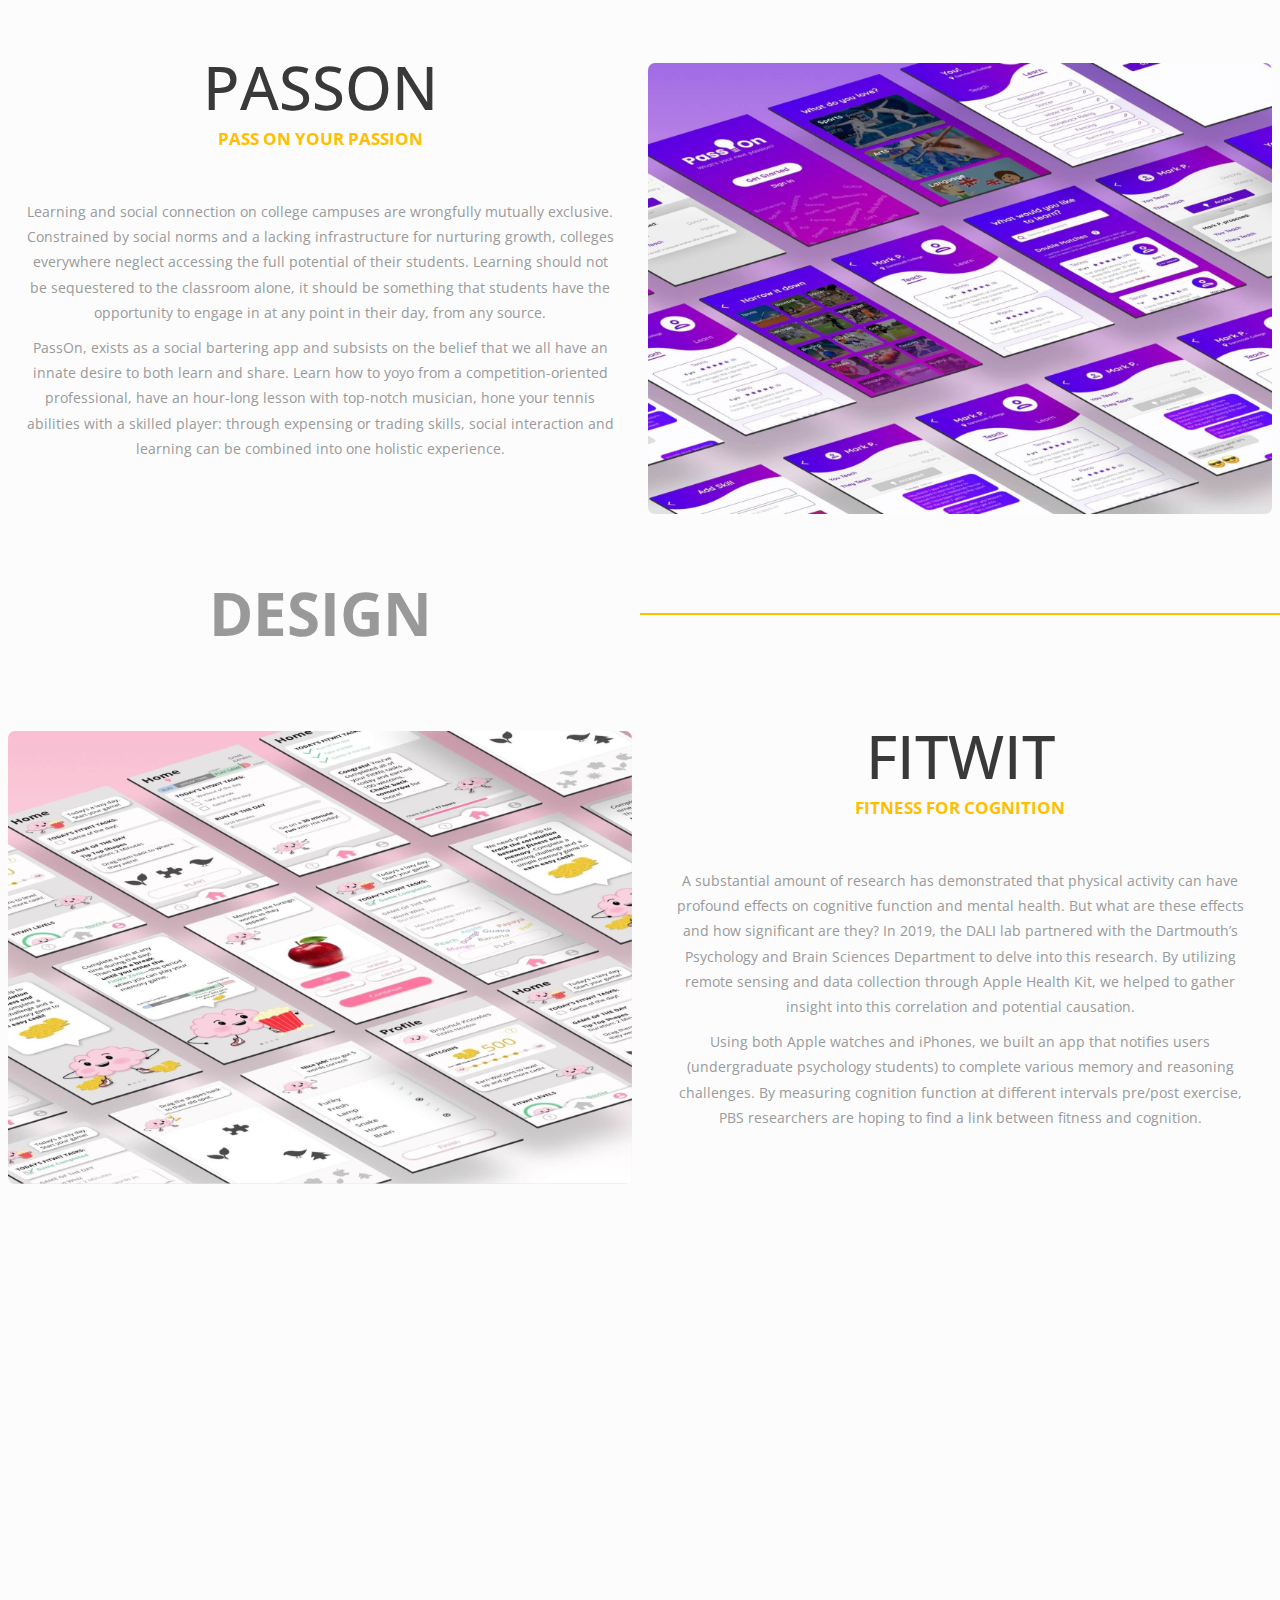
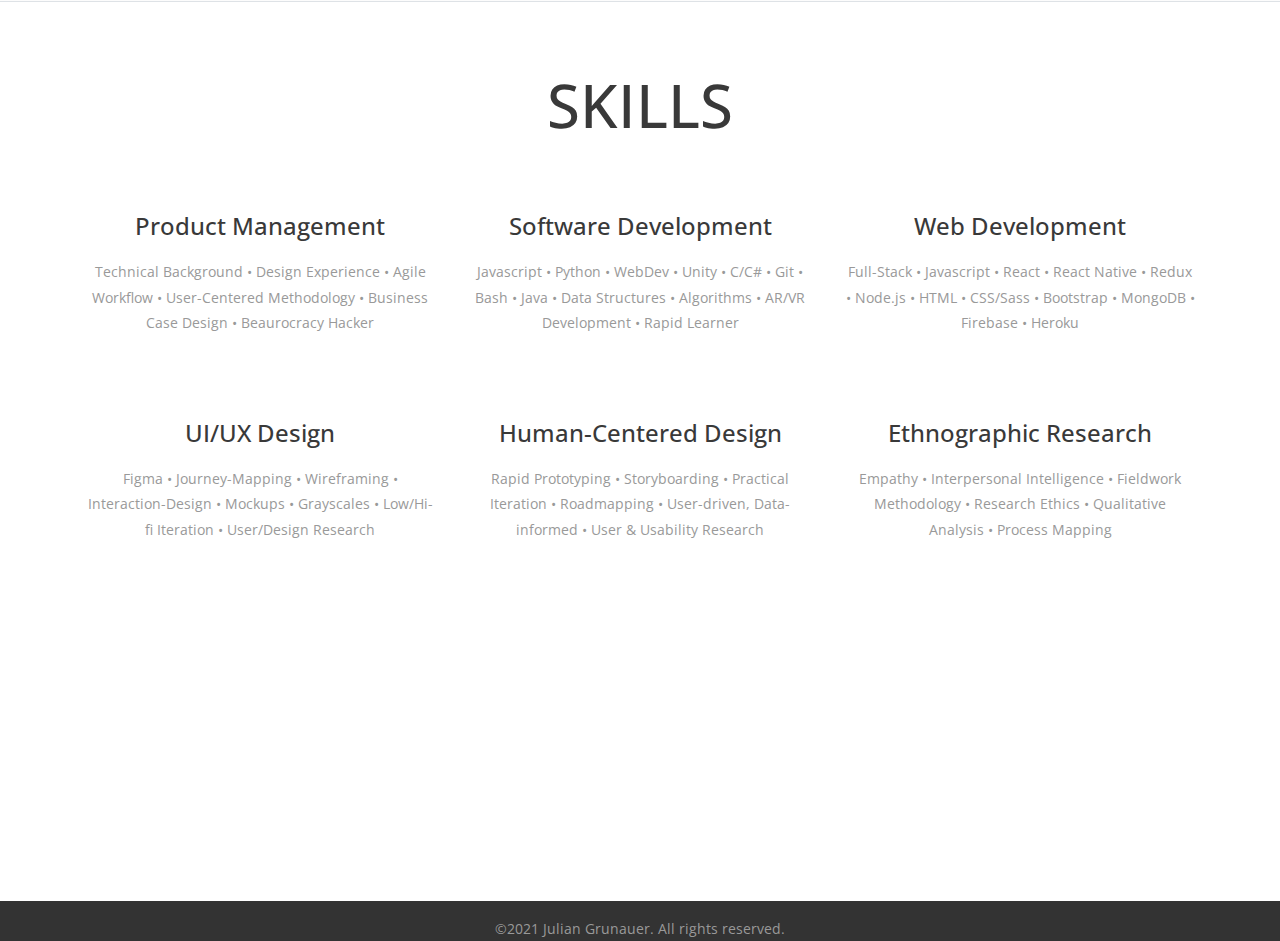
==== commit 7b664948: "added webdev website" ====
--- a/index.html
+++ b/index.html
@@ -481,6 +481,22 @@
                         </div>
                     </a>
                 </div>
+                <div class="col-md-3 col-sm-3 col-xs-4 Code Design">
+                    <a href="https://juliang22-ecommerce.herokuapp.com/"
+                        class="portfolio_item hide" target="_blank">
+                        <img src="blank.gif" class="lazy img-responsive"
+                            data-src="img/Code/julianshop.jpg" width="356"
+                            height="356">
+                        <div class="portfolio_item_hover">
+                            <div class="portfolio-border clearfix">
+                                <div class="item_info">
+                                    <span>Julian Shop</span>
+                                    <em>Code</em>
+                                </div>
+                            </div>
+                        </div>
+                    </a>
+                </div>
                 <div class="col-md-3 col-sm-3 col-xs-4 Code PM Design">
                     <a href="PassOn.html" class="portfolio_item hide">
                         <img src="blank.gif" class="lazy img-responsive"
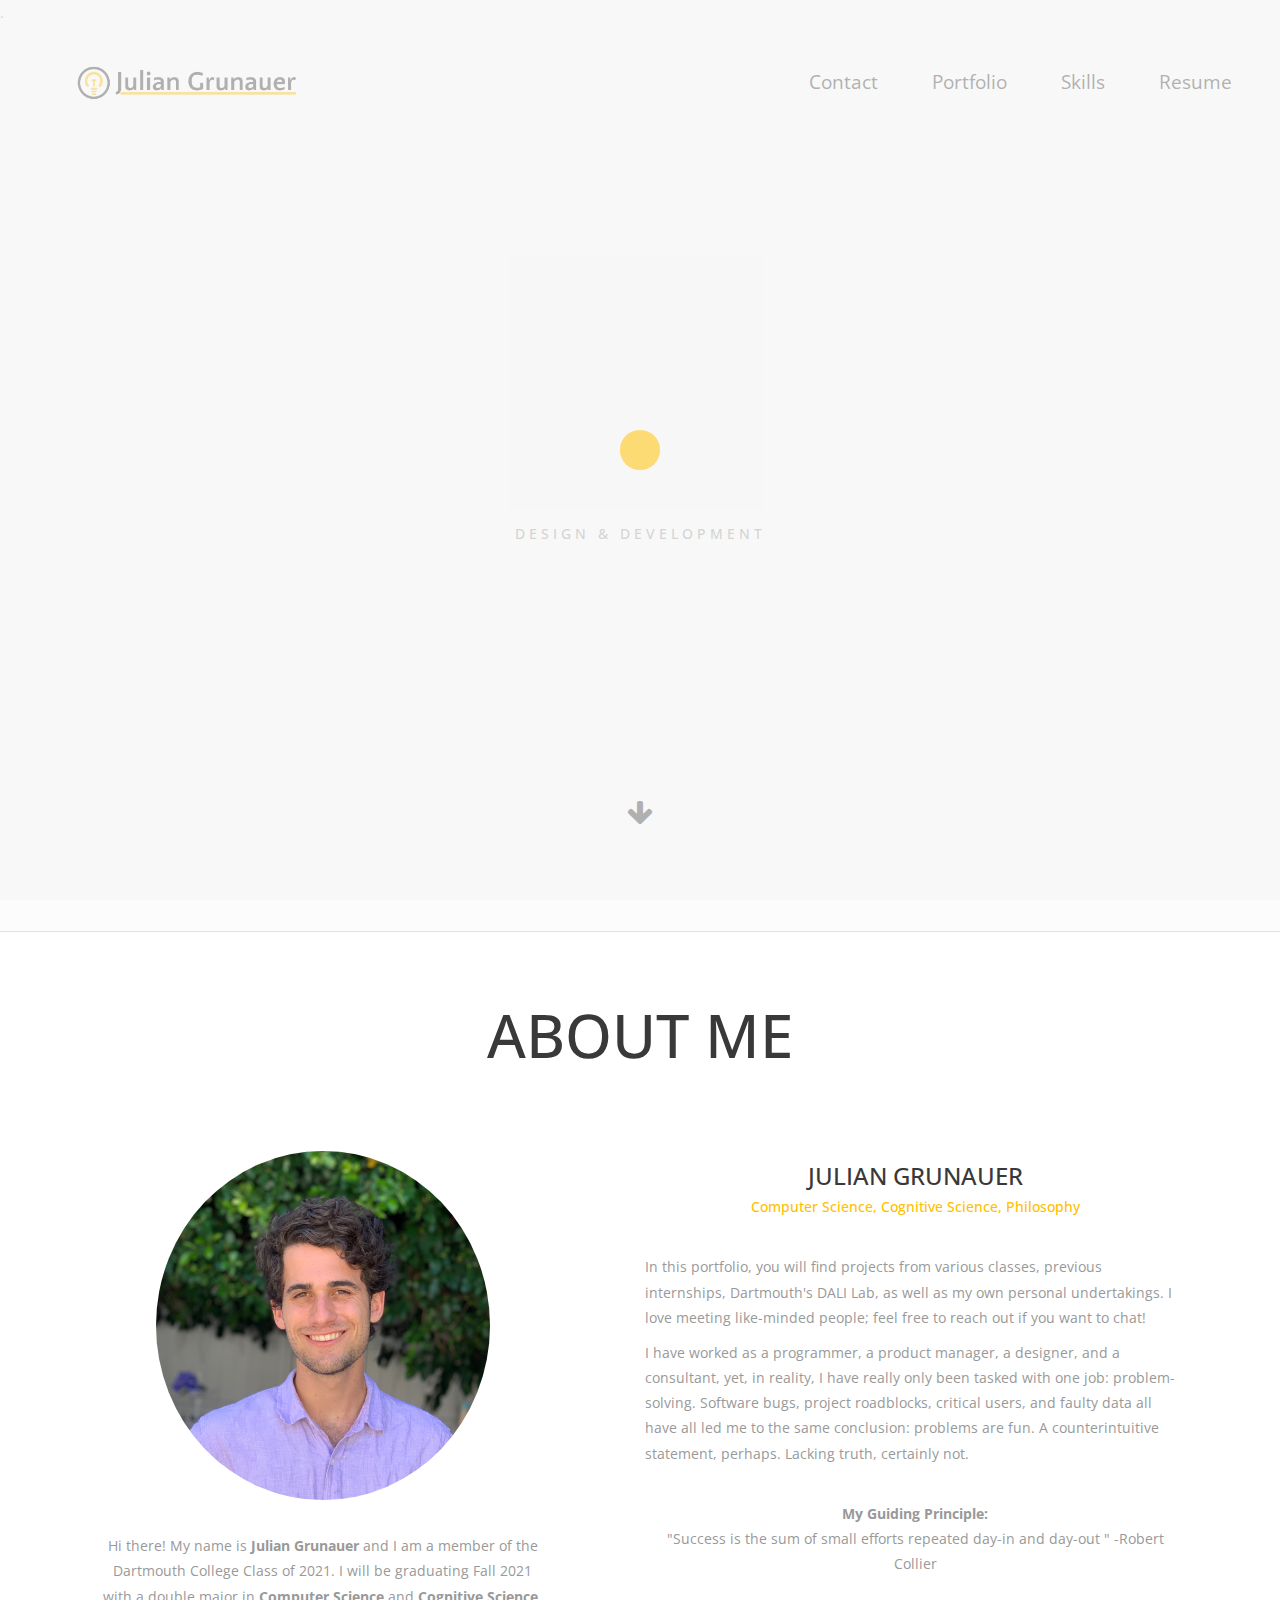
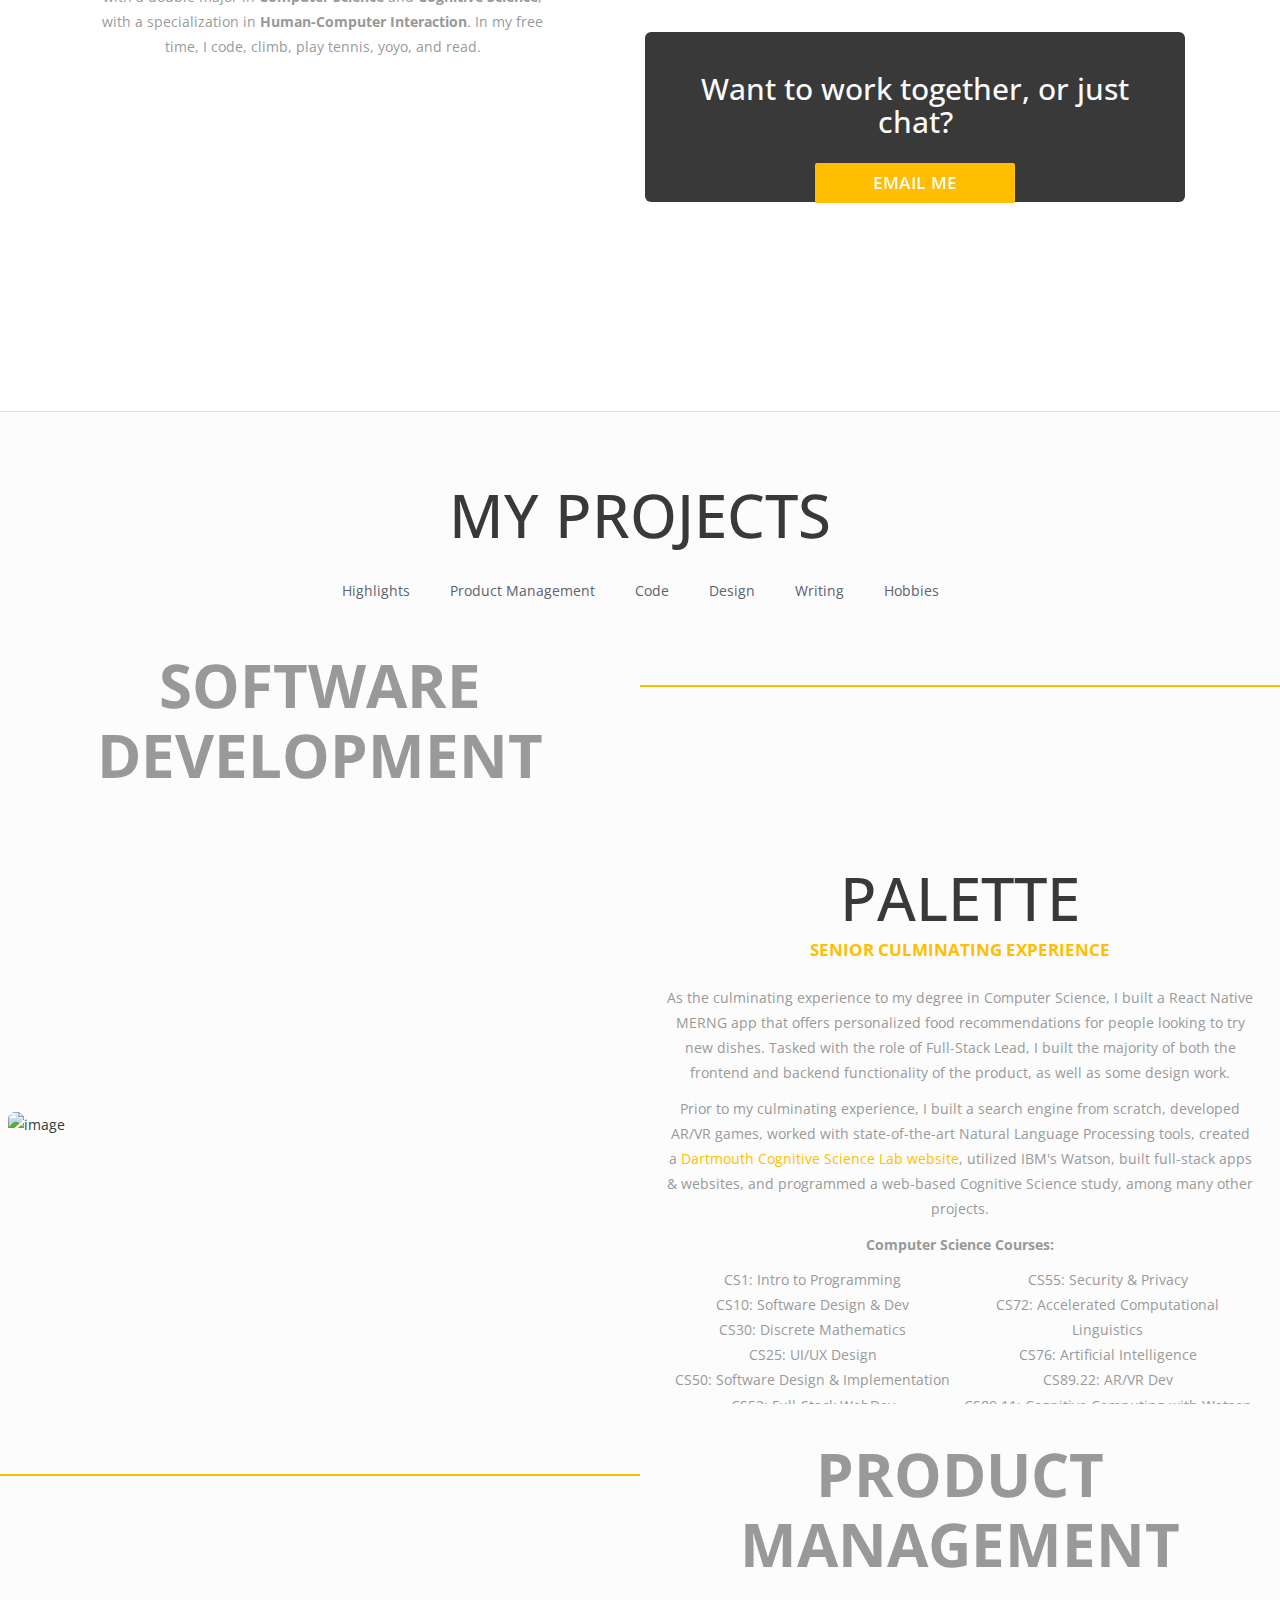
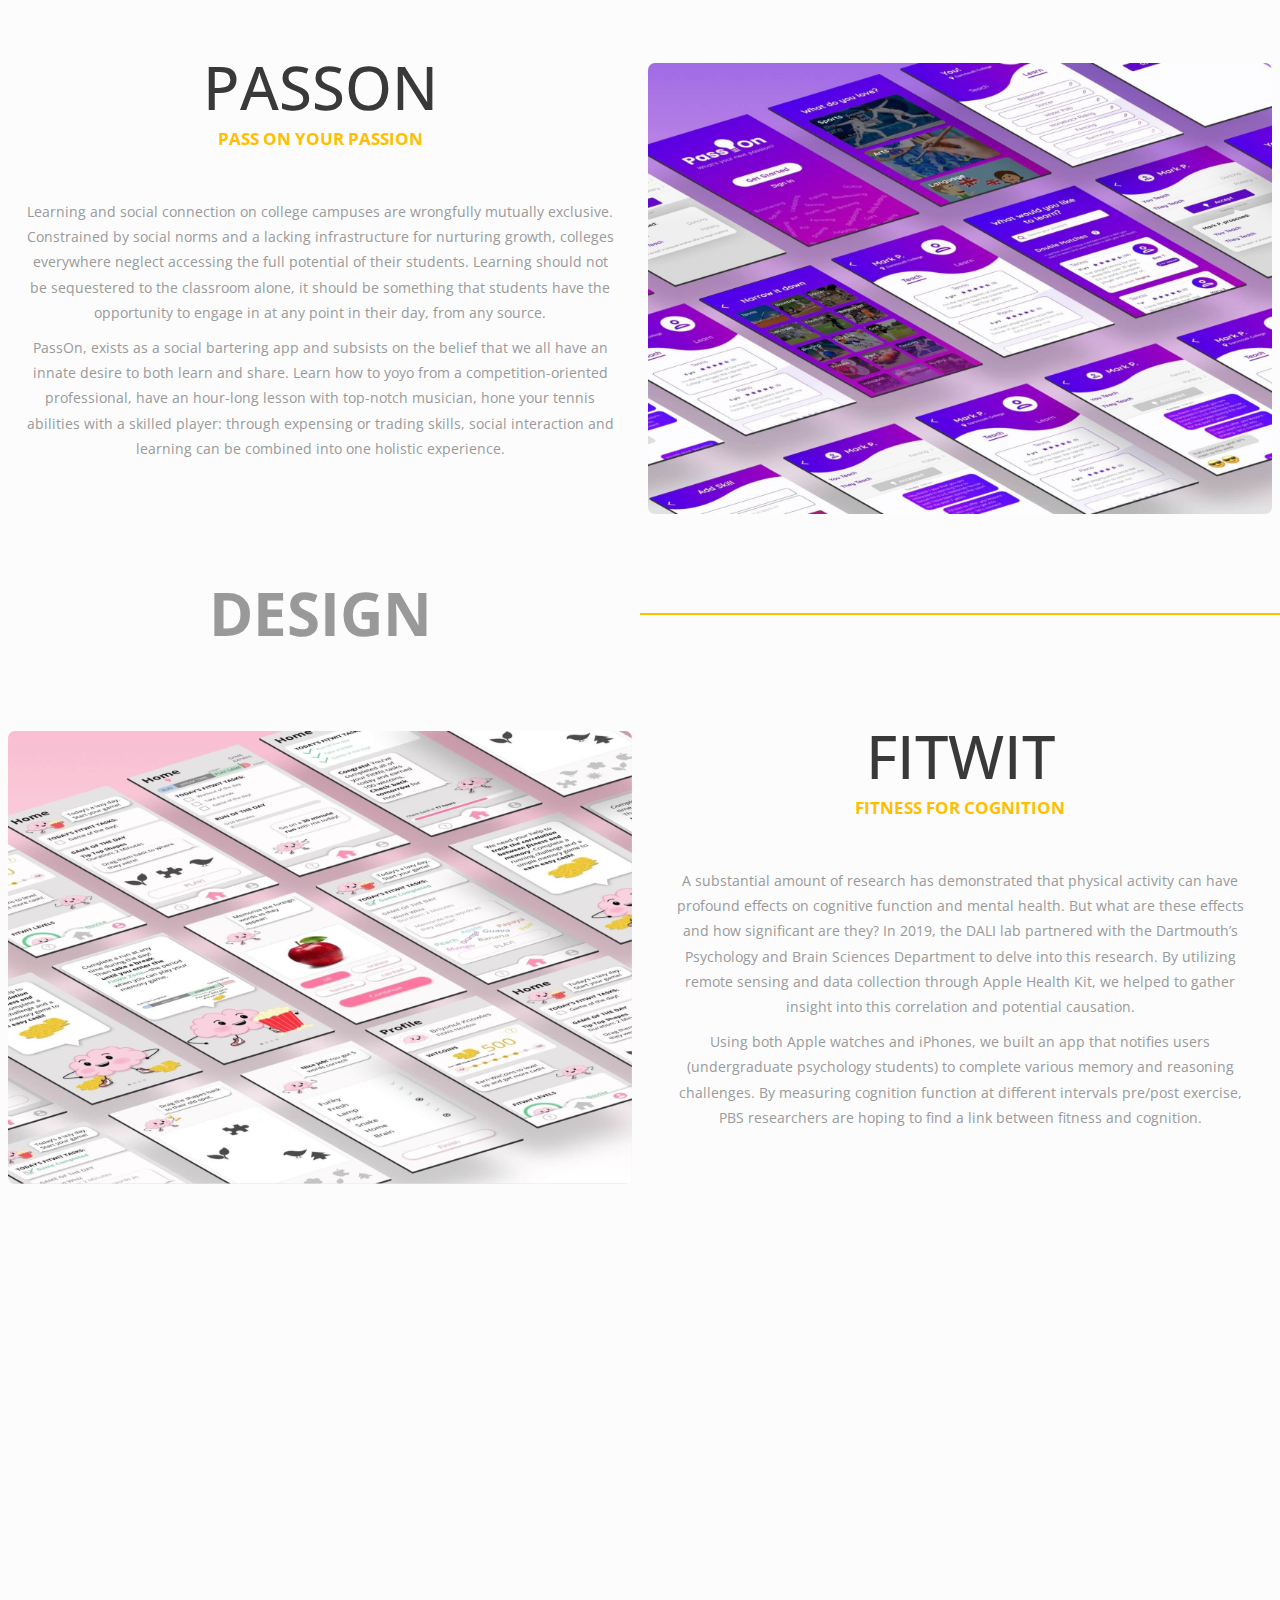
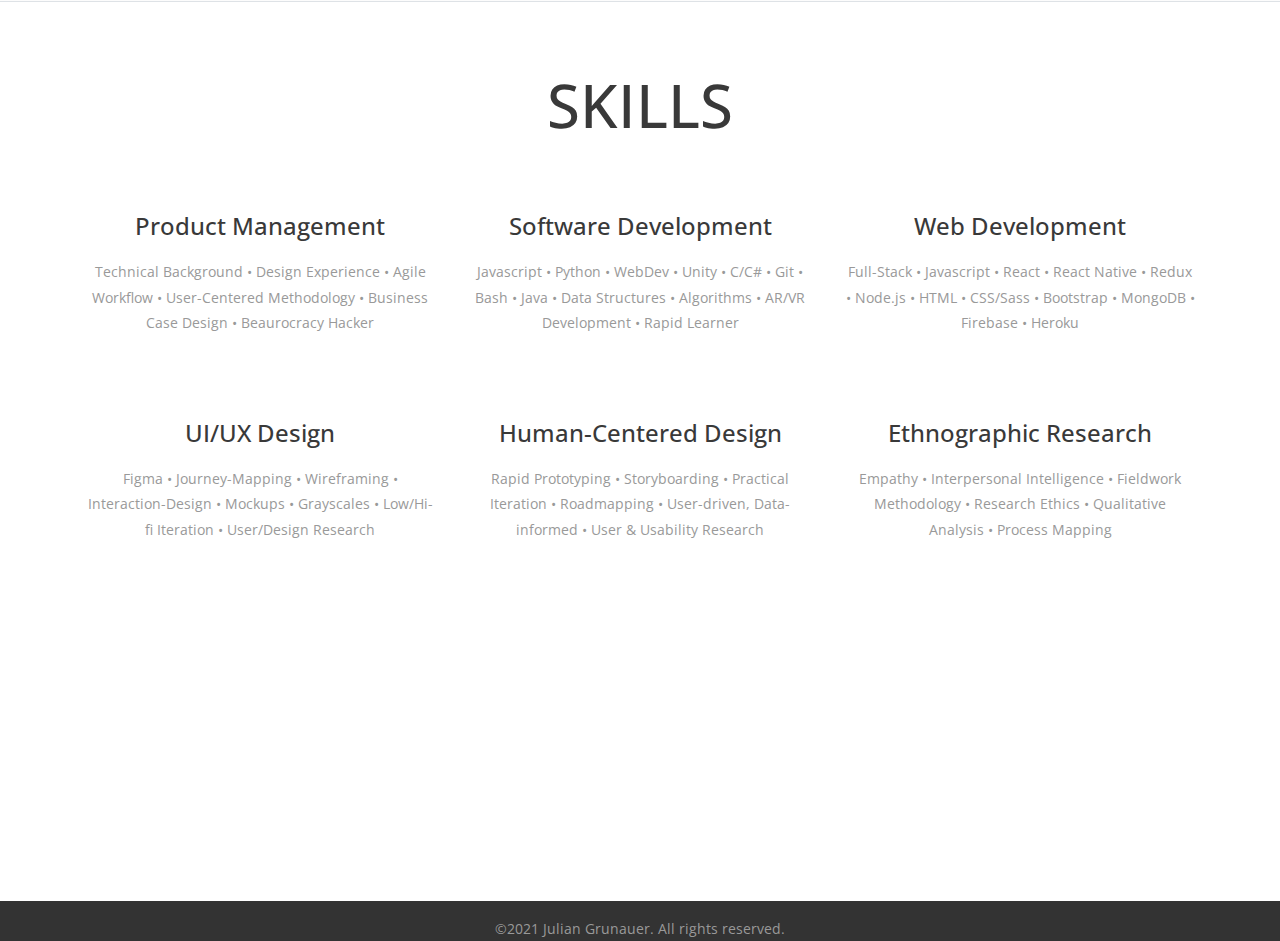
==== commit 10b76a9e: "fixed links" ====
--- a/index.html
+++ b/index.html
@@ -280,6 +280,7 @@
                                     AR/VR games, worked with
                                     state-of-the-art Natural Language
                                     Processing tools, created a <a
+                                        style="color: #ffbf00;"
                                         href="https://www.dartmouth.edu/~phillab/">Dartmouth
                                         Cognitive Science Lab website</a>,
                                     utilized IBM's Watson, built full-stack
@@ -294,17 +295,18 @@
                                         CS10: Software Design & Dev <br>
                                         CS30: Discrete Mathematics <br>
                                         CS25: UI/UX Design <br>
-                                        CS29: Impact Design <br>
                                         CS50: Software Design &
                                         Implementation <br>
+                                        CS52: Full-Stack WebDev <br>
                                     </p>
                                 </div>
                                 <div class="col-md-6 col-sm-6">
                                     <p>
-                                        CS52: Full-Stack WebDev <br>
+
                                         CS55: Security & Privacy <br>
                                         CS72: Accelerated Computational
                                         Linguistics <br>
+                                        CS76: Artificial Intelligence <br>
                                         CS89.22: AR/VR Dev <br>
                                         CS89.11: Cognitive Computing with
                                         Watson <br>
@@ -760,7 +762,10 @@
                                 target="_blank">
                                 <ion-icon name="people-outline"></ion-icon>
                             </a>
-                            <h3>Product Management</h3>
+                            <h3><a href="https://www.figma.com/file/evCqUdYj0hNBA5YvPTaKHs/PassOn?node-id=1%3A3461"
+                                    target="_blank" id="hov">
+                                    Product Management
+                                </a></h3>
                             <div class="h-10"></div>
                             <p>Technical Background • Design Experience •
                                 Agile Workflow • User-Centered Methodology •
@@ -775,7 +780,10 @@
                                 target="_blank">
                                 <ion-icon name="logo-github"></ion-icon>
                             </a>
-                            <h3>Software Development</h3>
+                            <h3><a href="https://github.com/juliang22"
+                                    target="_blank" id="hov">
+                                    Software Development
+                                </a></h3>
                             <div class="h-10"></div>
                             <p>Javascript • Python • WebDev • Unity • C/C# •
                                 Git • Bash • Java • Data Structures •
@@ -790,7 +798,10 @@
                                 target="_blank">
                                 <ion-icon name="desktop"></ion-icon>
                             </a>
-                            <h3>Web Development</h3>
+                            <h3><a href="https://juliang22-ecommerce.herokuapp.com/login"
+                                    target="_blank" id="hov">
+                                    Web Development
+                                </a></h3>
                             <div class="h-10"></div>
                             <p>Full-Stack • Javascript • React • React
                                 Native • Redux • Node.js • HTML • CSS/Sass •
@@ -805,7 +816,10 @@
                                 <ion-icon name="phone-portrait-outline"
                                     size="50"></ion-icon>
                             </a>
-                            <h3>UI/UX Design</h3>
+                            <h3><a href="https://www.figma.com/file/evCqUdYj0hNBA5YvPTaKHs/PassOn?node-id=1%3A3460"
+                                    target="_blank" id="hov">
+                                    UI/UX Design
+                                </a></h3>
                             <div class="h-10"></div>
                             <p>Figma • Journey-Mapping • Wireframing •
                                 Interaction-Design • Mockups • Grayscales •
@@ -819,7 +833,10 @@
                                 target="_blank">
                                 <ion-icon name="man"></ion-icon>
                             </a>
-                            <h3>Human-Centered Design</h3>
+                            <h3><a href="https://www.figma.com/file/Mk2FtIihbSSAoPSl3har8k/Passon-User-Research?node-id=0%3A1"
+                                    target="_blank" id="hov">
+                                    Human-Centered Design
+                                </a></h3>
                             <div class="h-10"></div>
                             <p> Rapid Prototyping • Storyboarding •
                                 Practical Iteration • Roadmapping •
@@ -833,7 +850,10 @@
                                 target="_blank">
                                 <ion-icon name="search"></ion-icon>
                             </a>
-                            <h3>Ethnographic Research</h3>
+                            <h3><a href="https://docs.google.com/document/d/1AA1UqE2KwPQKA9tGLIledPLENFpLNGwysUZ2qG09JGg/edit?usp=sharing"
+                                    target="_blank" id="hov">
+                                    Ethnographic Research
+                                </a></h3>
                             <div class="h-10"></div>
                             <p>Empathy • Interpersonal Intelligence •
                                 Fieldwork Methodology • Research Ethics •
--- a/css/style.css
+++ b/css/style.css
@@ -1398,6 +1398,10 @@
     margin-top: 0;
 }
 
+#hov:hover {
+    color: #ffbf00;
+}
+
 
 /* contact page
 ==================================================*/
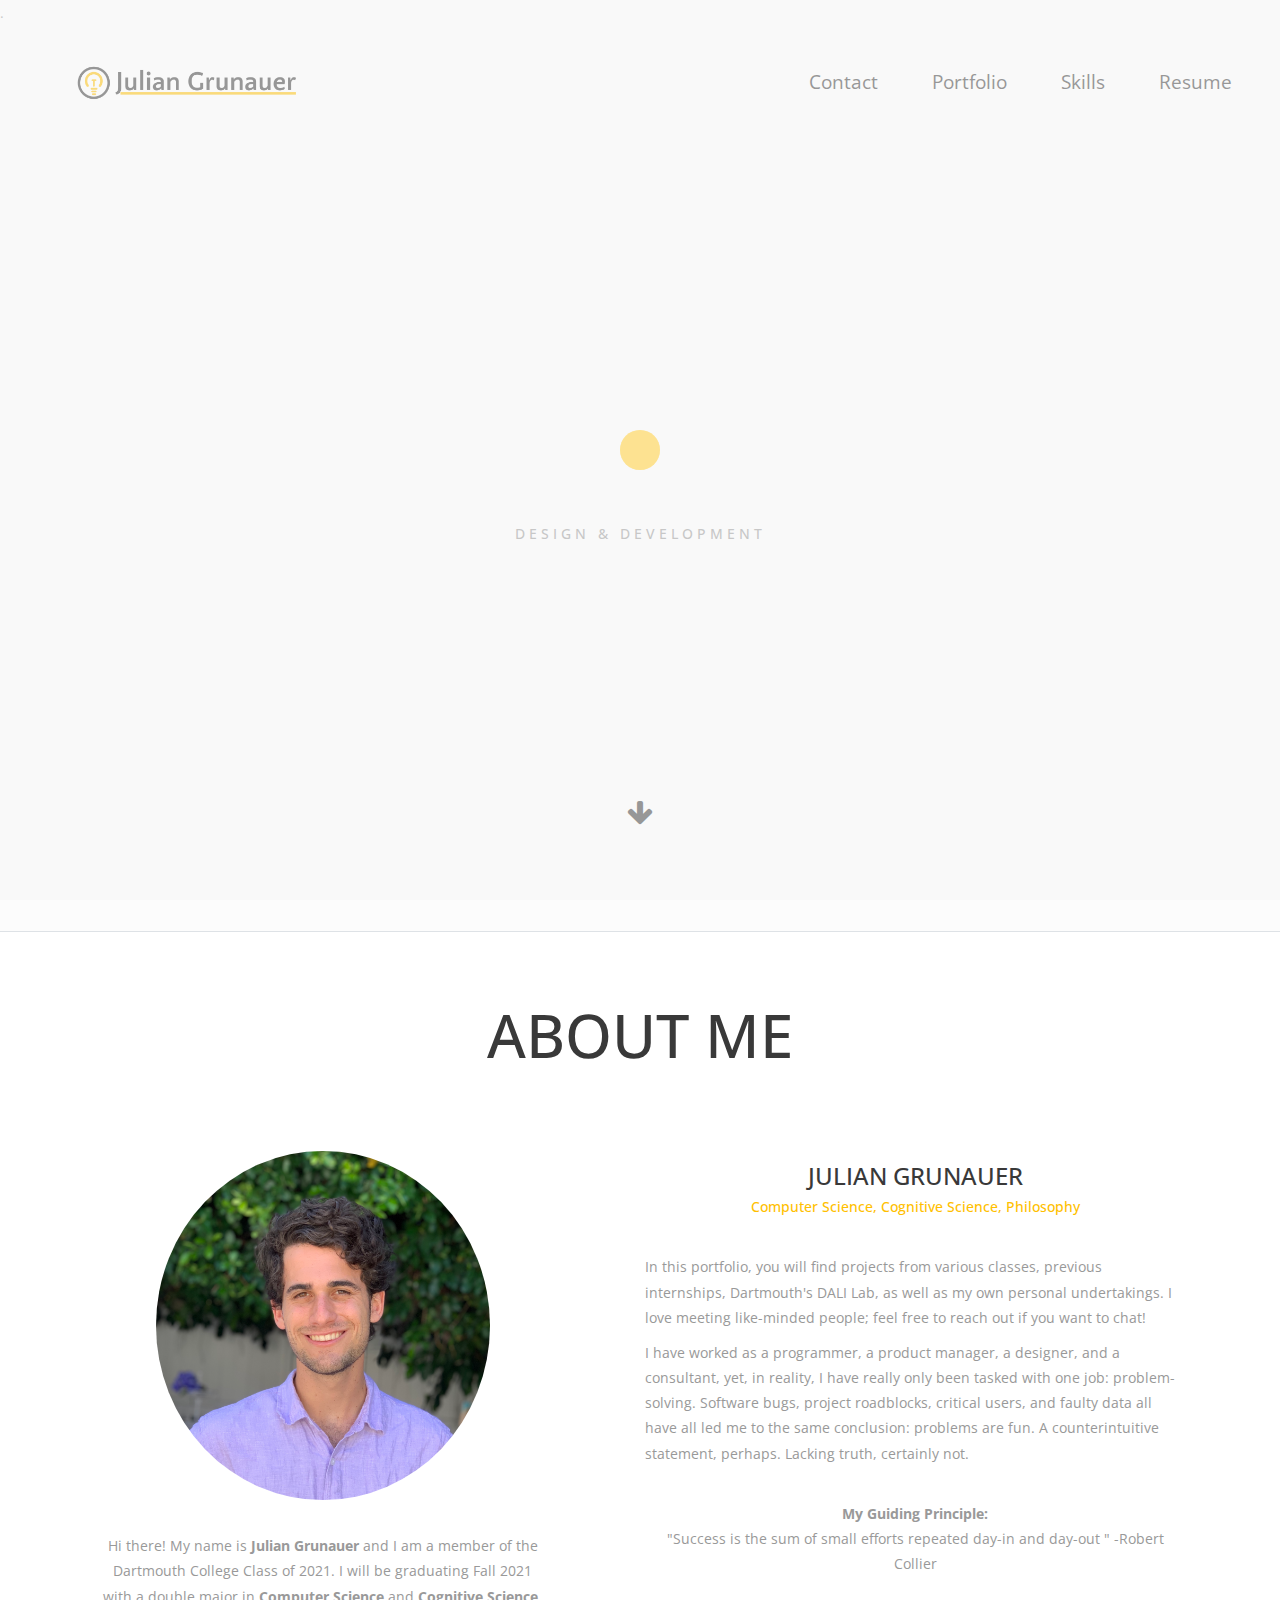
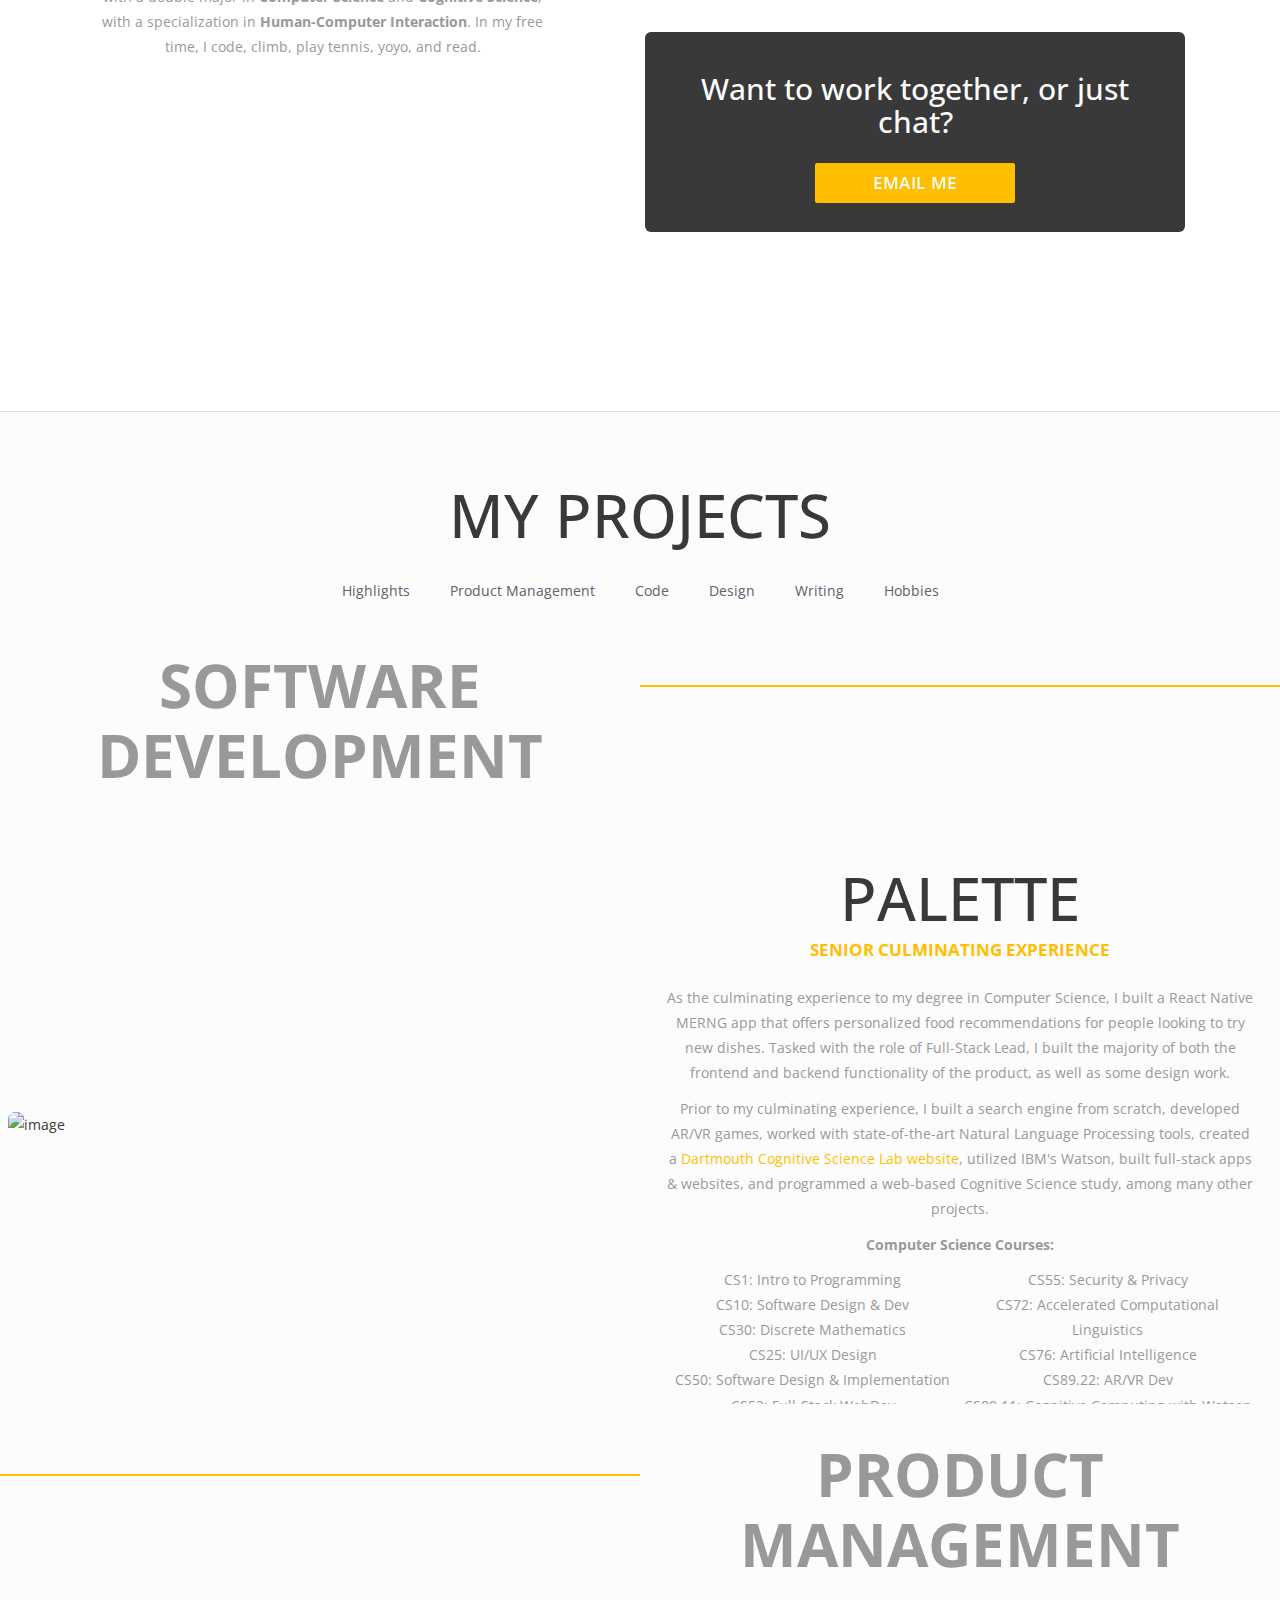
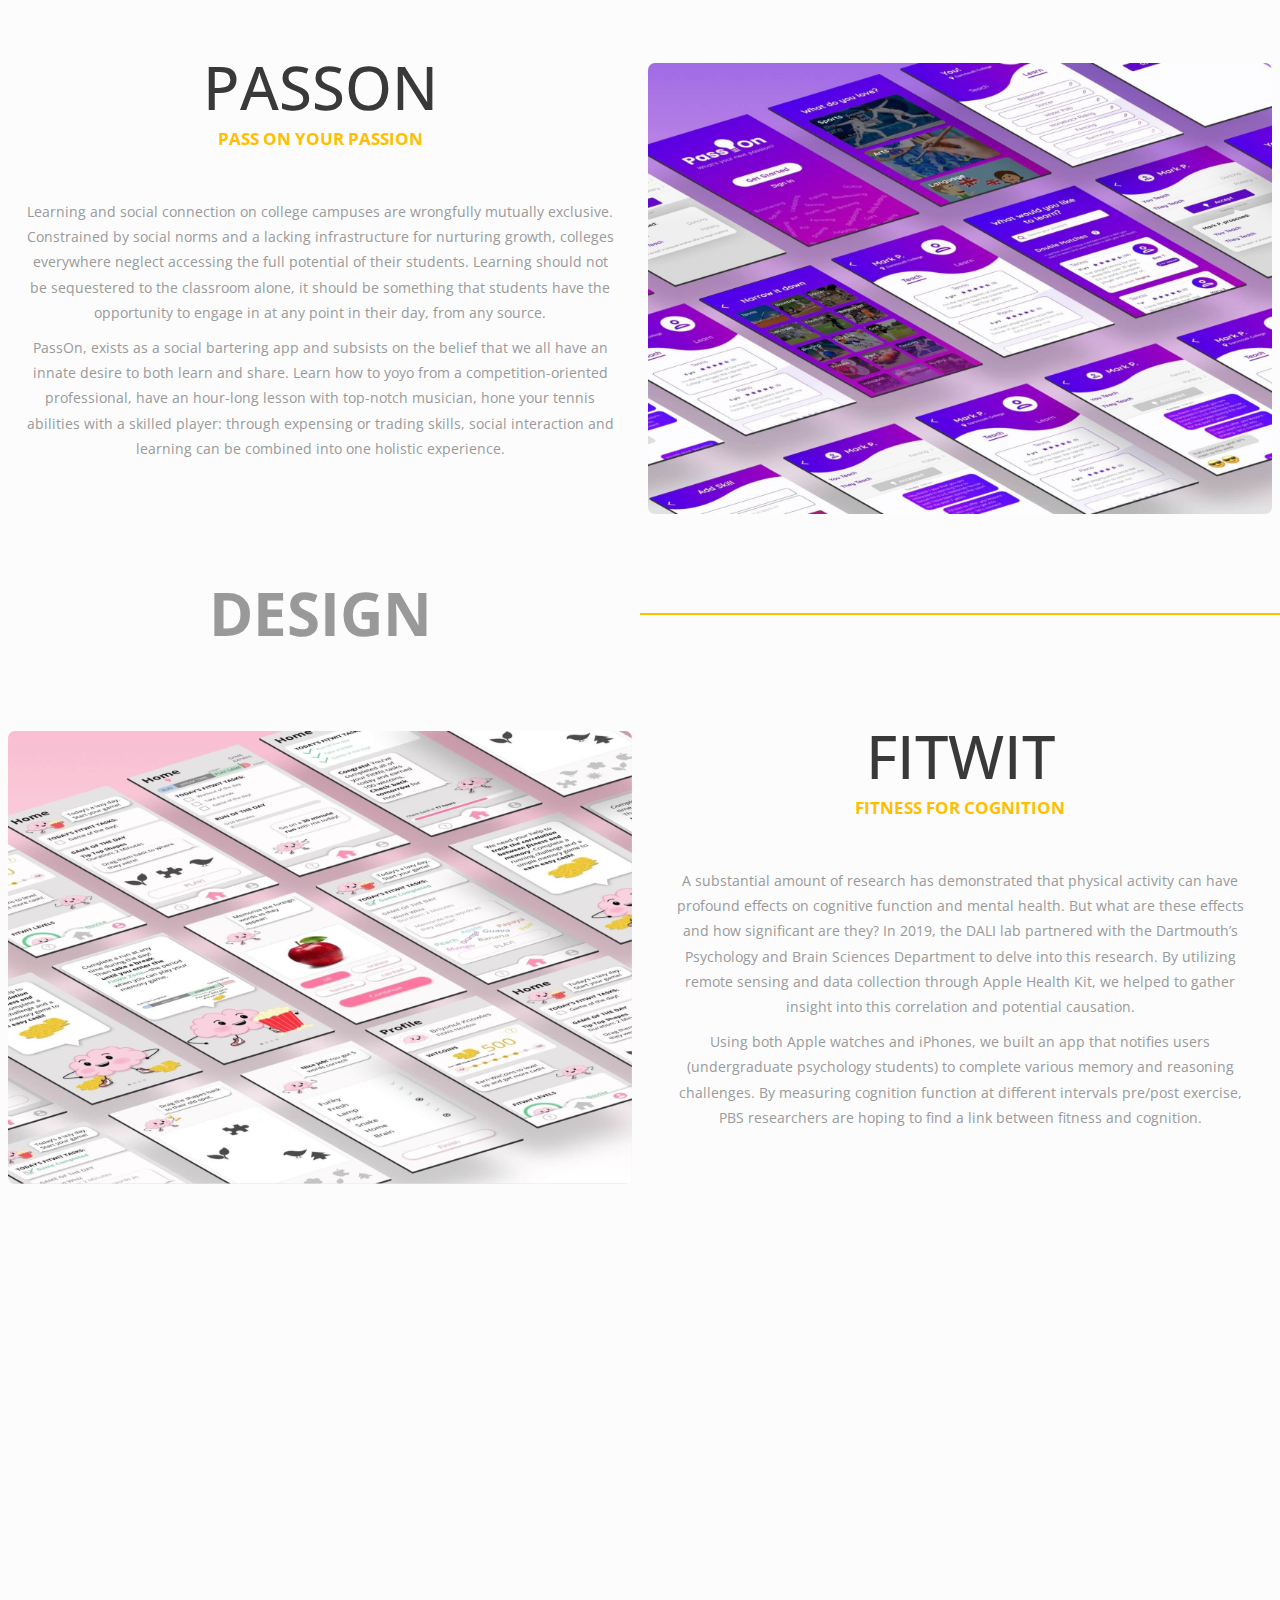
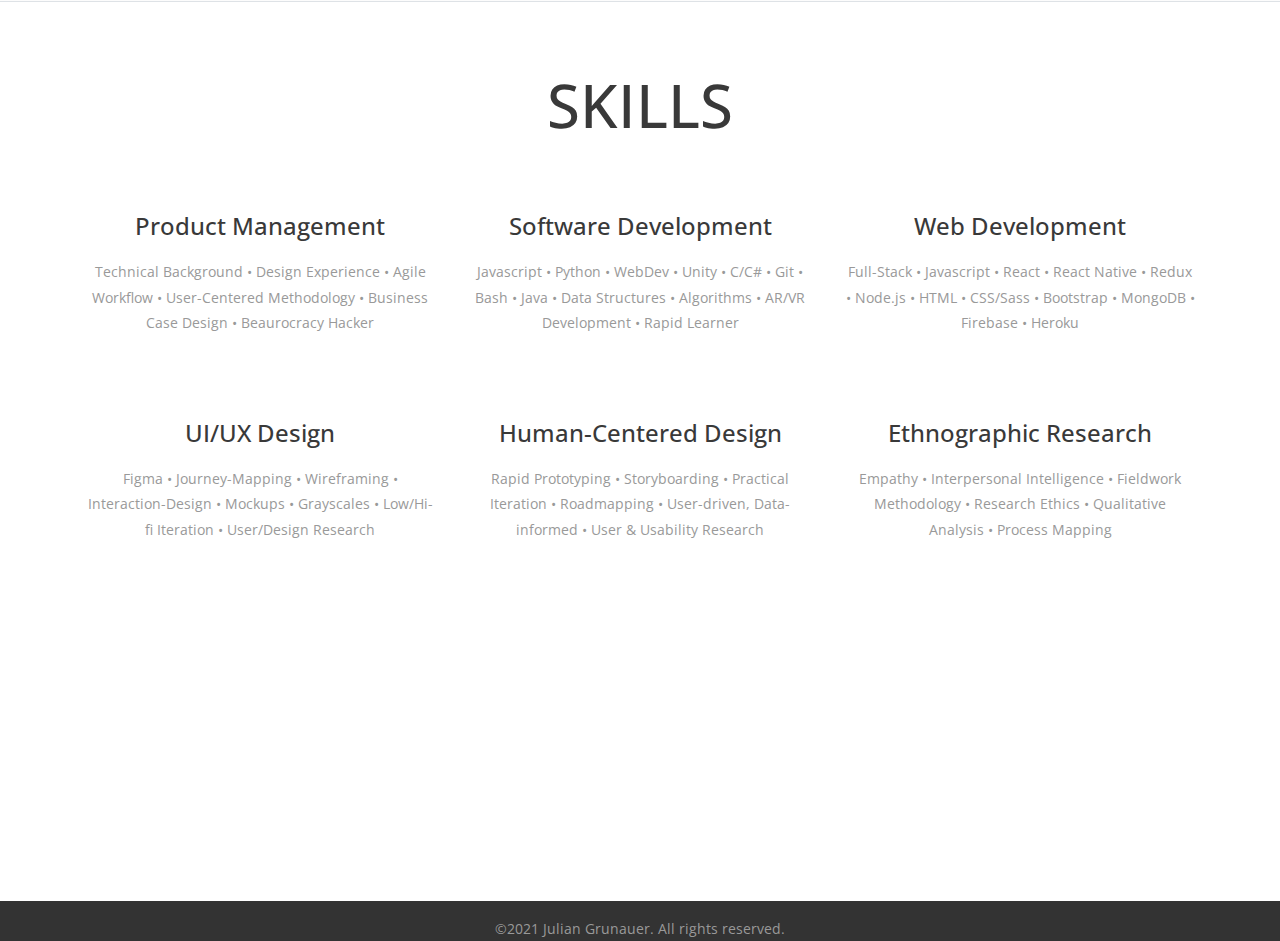
==== commit e673f1b6: "resume link update" ====
--- a/index.html
+++ b/index.html
@@ -81,7 +81,7 @@
                 <a a href="#contact" class="navlink">Contact</a>
                 <a href="#portfolio" class="navlink">Portfolio</a>
                 <a href="#skills" class="navlink">Skills</a>
-                <a a href="https://drive.google.com/file/d/1_PSK_SLjnpiOR7DLMm-FxI1PpBECqXyC/view?usp=sharing"
+                <a a href="https://drive.google.com/drive/u/0/folders/1j2UlqPG7LV3P48LKUn5fdRe_0lO05wFQ"
                     class="navlink" target="_blank">Resume</a>
             </div>
         </div>
--- a/css/style.css
+++ b/css/style.css
@@ -1123,7 +1123,7 @@
     text-align: center;
     width: 100%;
     padding: 20px;
-    height: 170px;
+    height: 200px;
     margin-top: 45px;
 }
 
